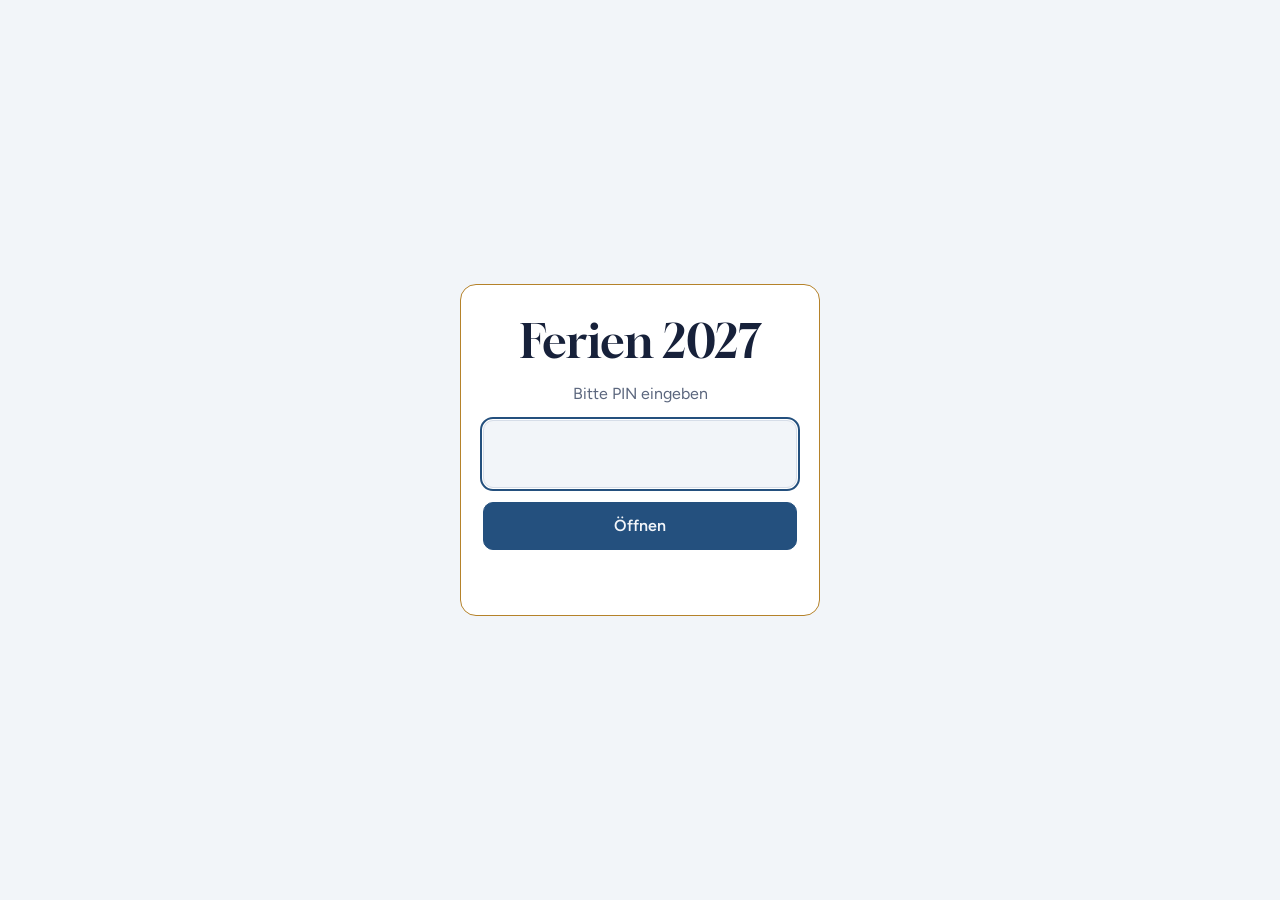
==== ferien2027/index.html @ 6bc8d771 "Ferien 2027: neues kompaktes Layout (Tabs, Regionenfilter, aufklappbare Ziele, Hotelkarten) Co-Autho" ====
<!DOCTYPE html>
<html lang="de">
<head>
<meta charset="utf-8">
<meta name="viewport" content="width=device-width, initial-scale=1, viewport-fit=cover">
<meta name="robots" content="noindex, nofollow">
<title>Ferien 2027</title>
<link rel="preconnect" href="https://fonts.googleapis.com">
<link rel="preconnect" href="https://fonts.gstatic.com" crossorigin>
<link href="https://fonts.googleapis.com/css2?family=Figtree:wght@400;500;600;700&family=Gloock&display=swap" rel="stylesheet">
<style>
:root{--bg:#F2F5F9;--card:#FFF;--ink:#17213A;--muted:#5B667D;--line:#D6DDE8;--lake:#24507E;--gold:#B5822A;--gold-soft:#F6EBD6;--ok:#2E7D4F;--ok-soft:#E3F2E8;--warn:#A4521B;--warn-soft:#FBE9DC}
@media (prefers-color-scheme:dark){:root{--bg:#0F1524;--card:#18213A;--ink:#E8ECF4;--muted:#9AA5BC;--line:#2B3654;--lake:#7FA8D6;--gold:#D9A954;--gold-soft:#3A2F1A;--ok:#7CCB9A;--ok-soft:#18332A;--warn:#E8A070;--warn-soft:#3A2618}}
*{box-sizing:border-box}
html,body{margin:0;background:var(--bg);color:var(--ink);font-family:Figtree,system-ui,sans-serif;font-size:16px;line-height:1.5;-webkit-text-size-adjust:100%}
h1,h2,h3{font-family:Gloock,Georgia,serif;font-weight:400;line-height:1.15;margin:0}
.wrap{max-width:860px;margin:0 auto;padding:28px 16px 64px}
/* lock */
#lock{min-height:100vh;min-height:100dvh;display:flex;align-items:center;justify-content:center;padding:20px}
.lock-card{width:100%;max-width:360px;display:flex;flex-direction:column;align-items:center;gap:14px;text-align:center;padding:30px 22px;border-radius:16px;background:var(--card);border:1px solid var(--gold)}
.lock-card h1{font-size:clamp(36px,10vw,46px)}
.lock-card p{margin:0;color:var(--muted)}
#pin{width:100%;font:inherit;font-size:28px;letter-spacing:.5em;text-align:center;padding:12px 0 12px .5em;border:1px solid var(--line);border-radius:10px;background:var(--bg);color:var(--ink)}
#pin:focus{outline:2px solid var(--lake);outline-offset:1px}
button{font:inherit;font-size:16px;font-weight:600;border-radius:10px;padding:11px 16px;cursor:pointer;border:1px solid var(--lake);background:var(--lake);color:var(--bg);width:100%}
button:disabled{opacity:.6;cursor:wait}
#err{color:var(--warn);min-height:1.5em;font-size:14px}
.shake{animation:sh .35s}
@keyframes sh{20%,60%{transform:translateX(-6px)}40%,80%{transform:translateX(6px)}}
/* content */
.wrap{max-width:720px;padding:14px 14px 56px}
.top{display:flex;justify-content:space-between;align-items:flex-end;gap:10px;padding:4px 2px 12px}
.ey{margin:0;color:var(--gold);font-weight:600;letter-spacing:.12em;text-transform:uppercase;font-size:11px}
.top h1{font-size:30px}
.sub{margin:0;color:var(--muted);font-size:12px;text-align:right;max-width:150px;line-height:1.35}
.tabs{position:sticky;top:0;z-index:10;display:grid;grid-template-columns:repeat(4,1fr);gap:2px;padding:4px;margin:0 -4px 12px;background:var(--card);border:1px solid var(--line);border-radius:14px;box-shadow:0 4px 14px rgba(23,33,58,.07)}
.tabs button{width:auto;background:transparent;color:var(--muted);border:0;border-radius:10px;padding:7px 2px;font-size:18px;line-height:1.1;display:flex;flex-direction:column;align-items:center;gap:2px}
.tabs button span{font-size:12px;font-weight:600}
.tabs button[aria-selected=true]{background:var(--lake);color:var(--bg)}
.panel[hidden]{display:none}
.seg{display:flex;gap:6px;overflow-x:auto;padding:2px 0 8px;scrollbar-width:none}
.seg::-webkit-scrollbar{display:none}
.seg button{width:auto;flex:0 0 auto;background:var(--card);color:var(--ink);border:1px solid var(--line);border-radius:999px;padding:6px 13px;font-size:14px;font-weight:600}
.seg button[aria-pressed=true]{background:var(--ink);color:var(--bg);border-color:var(--ink)}
.legend{font-size:12px;color:var(--muted);margin:0 0 10px;display:flex;align-items:center;flex-wrap:wrap;gap:4px}
.lg{display:inline-block;width:9px;height:9px;border-radius:50%;margin-left:6px}.lg:first-child{margin-left:0}
.lg.ok{background:var(--ok)}.lg.warn{background:var(--warn)}
.grp{margin-bottom:14px}
.grp[hidden]{display:none}
.grp h2{font-family:Figtree,sans-serif;font-weight:700;font-size:13px;text-transform:uppercase;letter-spacing:.08em;color:var(--muted);margin:14px 2px 6px}
.grp h2 small{font-weight:600;text-transform:none;letter-spacing:0;color:var(--gold);margin-left:4px;font-size:13px}
.d{background:var(--card);border:1px solid var(--line);border-radius:14px;margin:6px 0;scroll-margin-top:86px;overflow:hidden}
.d[open]{border-color:var(--lake);box-shadow:0 6px 20px rgba(23,33,58,.08)}
.d summary{list-style:none;cursor:pointer;display:grid;grid-template-columns:30px 1fr auto;gap:10px;align-items:center;padding:11px 12px}
.d summary::-webkit-details-marker{display:none}
.df{font-size:24px;line-height:1}
.dm{min-width:0}
.dm b{display:block;font-size:16px;font-weight:700}
.dm small{display:block;color:var(--muted);font-size:12.5px;line-height:1.35}.dm small.dt{color:var(--ink);white-space:nowrap;font-variant-numeric:tabular-nums}
.rc{font-size:11px;font-weight:700;color:var(--gold);background:var(--gold-soft);border-radius:999px;padding:1px 7px;margin-left:6px;vertical-align:2px}
.dp{text-align:right;line-height:1.1;display:flex;flex-direction:column;align-items:flex-end}
.dp b{font-size:18px;font-variant-numeric:tabular-nums}
.dp small{font-size:11px;color:var(--muted)}
.dp.ok b{color:var(--ok)}.dp.warn b{color:var(--warn)}.dp.city b{color:var(--ink)}
.d summary::after{content:"";width:8px;height:8px;border-right:2px solid var(--muted);border-bottom:2px solid var(--muted);transform:rotate(45deg);grid-column:3;justify-self:end;display:none}
.db{padding:0 12px 12px;border-top:1px solid var(--line)}
.fl{display:flex;gap:8px;font-size:13.5px;margin-top:10px;background:var(--bg);border-radius:10px;padding:8px 10px;line-height:1.4}
.fl span{display:block;color:var(--muted);font-size:12.5px;margin-top:2px}
.fl a{color:var(--lake);font-weight:600}
.fx{list-style:none;padding:0;margin:8px 0 0;display:flex;flex-direction:column;gap:3px;font-size:13px;color:var(--muted)}
.fx b{color:var(--ink);font-weight:600;margin-right:4px}
.hs{list-style:none;padding:0;margin:10px 0 0;display:flex;flex-direction:column;gap:8px}
.h{border:1px solid var(--line);border-radius:12px;padding:10px 11px}
.h1{display:flex;justify-content:space-between;gap:10px;align-items:flex-start}
.hnm{font-weight:700;font-size:15px;line-height:1.3}
.hp{text-align:right;white-space:nowrap;line-height:1.1}
.hp b{font-size:16px;font-variant-numeric:tabular-nums;color:var(--ok)}
.h.over .hp b{color:var(--warn)}
.panel[data-panel=stadt] .hp b{color:var(--ink)}
.hp small{display:block;font-size:10.5px;color:var(--muted)}
.h2{display:flex;flex-wrap:wrap;align-items:center;gap:5px;margin-top:6px}
.rt{background:var(--lake);color:var(--bg);font-weight:700;font-size:12px;border-radius:6px 6px 6px 0;padding:1px 6px}
.st{font-size:12px;color:var(--gold);font-weight:700}
.b{font-size:11.5px;font-weight:700;border-radius:999px;padding:1px 8px}
.b.ai{background:var(--ok-soft);color:var(--ok)}.b.bf{background:var(--gold-soft);color:var(--gold)}
.hh{font-size:11.5px;color:var(--muted);margin-left:auto}
.hn2{margin:6px 0 0;font-size:13px;color:var(--muted);line-height:1.4}
.hf{margin:6px 0 0;font-size:12.5px;line-height:1.4;background:var(--bg);border-radius:8px;padding:6px 8px;color:var(--muted)}
.hl{display:flex;gap:6px;margin-top:8px}
.hl a{flex:1;text-align:center;font-size:13px;font-weight:600;color:var(--lake);text-decoration:none;border:1px solid var(--line);border-radius:9px;padding:5px 0}
.hl a:active{background:var(--bg)}
.tn{margin:10px 2px 0;font-size:13px;color:var(--muted)}
.hint{font-size:13px;color:var(--muted);margin:0 2px 10px}
.pgrp{background:var(--card);border:1px solid var(--line);border-radius:14px;padding:10px 12px;margin-bottom:12px}
.pgrp h3{font-family:Figtree,sans-serif;font-weight:700;font-size:15px;display:flex;justify-content:space-between;align-items:center;margin:2px 0 6px}
.pgrp h3 span{font-size:11px;color:var(--gold);background:var(--gold-soft);border-radius:999px;padding:2px 8px}
.po{display:flex;justify-content:space-between;align-items:center;gap:10px;padding:8px 0;border-top:1px solid var(--line)}
.po-l b{display:block;font-size:15px}
.po-l span{display:block;font-size:14px;font-variant-numeric:tabular-nums}
.po-l small{display:block;font-size:12px;color:var(--muted)}
.po-r{text-align:right;line-height:1.15;white-space:nowrap}
.po-r b{font-size:20px}.po-r span{font-size:11px;color:var(--muted);margin-left:3px}
.po-r em{display:block;font-style:normal;font-size:12px;color:var(--muted)}
.ic{background:var(--card);border:1px solid var(--line);border-radius:14px;padding:0 14px;margin-bottom:10px}
.ic summary{cursor:pointer;font-weight:700;padding:12px 0;list-style:none}
.ic summary::-webkit-details-marker{display:none}
.ic ul{margin:0 0 12px;padding-left:18px;font-size:14px}.ic li{margin:5px 0}
.foot{text-align:center;color:var(--muted);font-size:12px;margin-top:24px}
.foot a{color:var(--lake)}
</style>
</head>
<body>
<div id="lock">
  <form class="lock-card" id="f" autocomplete="off">
    <h1>Ferien 2027</h1>
    <p>Bitte PIN eingeben</p>
    <input id="pin" type="password" inputmode="numeric" pattern="[0-9]*" maxlength="4" aria-label="PIN" autofocus>
    <button id="go" type="submit">Öffnen</button>
    <div id="err" role="alert"></div>
  </form>
</div>
<main class="wrap" id="app" hidden></main>
<script>
const P={"s":"JmvP+otvS0UjNBrdua6Glw==","i":"MLNe3Ezcps+G187Q","c":"eE4pNiYz62zEUvgMHw9rRnBhXYMY7+RLNiha+uj78mdXVPZ3FS1kHDFMARy/U7WXg/ULMt0JdgrTJjtiBkY/TEUDAuD+r6RTHXgtsE4L+2mtiSAMfIPAhuOQN9JOWktA4HqSrgjB92JlNorxESizaFTVhQ/JHp4nkpDlio50EDj35AIC1wwS6trMJ8s5WtuHyvTbx4hCw8N09zXoEcNz58dbre/bC51azJbKrn+2bXZlUDQNqbl6bzgXple6aUHUhjbSPzmOc38I/r9uLF2SprbJRa0tzJCY/Pg2zLmNg1UXnH2Hqoi6oPpshDc5dmIIPWU9NnGmNWIH62NCDfpPlmSadW7scdQQLih8x+3XnwxtbSZe+SlyEt+/rj/XPw1FJpSMln4O8AwwcXvM+EAjf07IhloZCsjSOU+GbBut1RJ2DAEq1e48IxVeZBgLSx3WLwB3g5VoGXyzHjuWVvzga5Wp8i7Phl7CTB0TDLitJmka310pLx+bFDh1WUKPHpB83Mw4yDuJOU1RxfW+m8mn1EgkMYO4J8/TQ1ICb4o4rradoFaz3EgOayD7zO9uOxzB5cL589jntdMApeaniXQqzq8Ln15axvKK26552wT5rfjlCzJIw1nRlRR+8HduC9hxbQWUvGkddgK0bDNnoI6bWC+ri78pNmlVf7HLfoNl5c01XbAGJxsinKr7CuwsR78mna/C+RWn9Wq+0vIRIWWBOjLxp3cxJB8fywRPhAICxB6NcQyW8FEnLn0OT7iM5O5Ddi4f15twcRjmuKFx2cfypIJzDDooRtC94g6HeaozkiU69aS/NP8aJQLEefpgW6hEIAyegakqIKVNSki9HrpKReo1oo0dus8C2Q8B5qPr5AimvEqBBMZCeVz4+iqx4flM8JlQfk+/glwivGMu6z6PfnL5dlCY6UO4OpGrOzsCFmA7q5ytVbrIXPs4vssBw1wVvwnsH445tdmzN8zUKB+wR6qxBibwTe09N1rJNJmdpEsb+cqoHCa4HjDe/PkhL0l+IOPX3o6e56IJxXF17ZZZU9lanOwgNvAsyhsfrC6tB+xDvZcOKx2/NGfe1zbu6fZ7QYqEHYZl5M/LQ/NJxIx+/mV/k5nDgOqGAnejr1ldUipyZPBW7nkhf5RYOOCvgh26h2t/+6TDpVhP/DApb/56GWvqFCPwlSsMhn0LzQoEBrRUspK+MbYGB9x2IDMB3nTnxio5ndGkunI0Vn3Be7QNcom9etJcecgiDWXLU2t5ezSG9HodOLmq6IDJIii5obDUjcEc+cYsqS063zWmb4eTYjEcINrb8mAISESZ0YXXrvrU/[base64]/unYJ63Bf8NQcusAnbXeu8KHxYpy1LMfR75BAE1zHvoLwrnO5WowRhXe1yAe09MWNYW1D1FWC5giPgB48WiOYlVkMU94ysZMAYTLcWxTkSyyrtIvOpEkMY9kofLLPYN9Zb+pe3ZhRHv0S2/11V1G6PI8R/8U0JAftsXjCWAyp1atDITfhNQf/BU4YOXarOT8lygfw2IMhPbP8imhylW88MGnKtnyN2VWhEyGdynk/1rYXY333QxbwzFHklsiu6tUGZ4iad1Gvb0pxOUgeKRXiEU1zSz3y6K+cHwKYN6iPgXSLGKrwKi+gNliyfHpwXcH1OUejTs6OMRUmgyV+MjDdz99I7JayvXIQZzw0yMKXxkJ2CzP1MTABjFtc/AEgOv/gyLwn+Nva6Ji/[base64]/TKTZ2SGfGp8axuqbiXvwHoNnutwnRX4PapLq5oV9K6NHW7XwFYkTgf1afTin6qiaCF9IxPJWNtc9xX6q9F13vIA/+7MeA+tTCdxuICyAi8666M8VEA+4XoXRUuMtclN/IlK79B8IhjtQUnnyj3+gX42lqPC0SYJftRQZ3D0cTAfi7GbSocb2Fgeg9H848ifyzxfhtiSb6I8R8yah47BrvWB6Ha4fjqDiwH9ko4pdnIk11y02HaSRP/feH4BGi1YWi9Rwn2JueANLJOn5/7UzLAm9FTblVbpvmQTjNql8eJRy/leYOJda0keYfE1XdubgdDPxop9vTahBOkSa2VYBbBlN45RfE0ij5f4SA1divwg6cuL1hgTRLzRsW1udwnMgft9aTpLlBNEgMpK96JtW1xoXIfcUqM7H3QKXAQlhGm5m5P0odak919XBdgjEU7W24CMYnaokSHQzn7GTW/1qXe/08MJVdU48dNnkXttuFrDvzO8Cs+1caHgYTpqE8FMIvXX/XdBsq6Ag5kZaFX7sFws8AfyZQrfBa54oVl/qs5Nadb6uG7xOPRz0S6FeDlgy6ujtrPNTmfgU9pM/FDOQiUj4X6EcTWdF8xXpnVACNN6hUTS155qgokjrKIB9S2rRqi0s0D+pLN8XLKiXXsWpYMFfluLmx9E+Sx5GzrMeQGlI0lN7Hhba6kt/1zg8niVbmYqg8TJm9DNwUrdoZAV/[base64]/JtW80vosdDeVVSX3ZiewJtae5Mct/3ypbgiPjj3NSvTXDqq6BJCtVpE2dDXVTUdnuoIyrWs6ZybS8Rbg7qd9+2ybIT9HwEXKDTTgBDWnAHplfilHJKS2avuQ/1kw4CZHR/SfCJ7v0LVlp1YRHyDjCWistHf1bn9ShvAvNLL82prk0jvg2Aovlb1Bp42x01T5b6vzFu2oSqYvRC4c/VHgA4+UAsVvLgbbFbj+ZrcTQX49bpqLVuYeq3IiT3J+QXJL9GqIsgrj/[base64]/[base64]/9+Lzb8jW+WHTiH6QOf7OEPLcX/Fshxvn8Qa/iYF/34ddF+9FjTOgTF8kDhoR7pSPBplNCPHKk0+yCJtzpkmxfrS7ETKfpMzpiz8Oi4ZHngtK+rG2YDrwXnQAi7ZigDbrNP8ev6XLluRNqwisBUuq1uxXssCy6I9fSWV2cI6KE2g9P5iv/fLnF0S+RRp63bdTt/nwFIx5y6r5WMPqGSeLswClLmo3AnNb2iA/7Hna8Z6whJ/qq12+kaoNEEGo/0DCYAHUXJ36SwqtHZ6g7R0Fnnq0J39UOX19oslwPwRovbCvItgOuWm2veFh398occaEGa8LYpDBlgO//D2kUeWyInslepRX4xYPRR46B1lG2F4Mko1xNhs1EcWTd+5m20pO3Z90VyBLniY7CQK+7S121WPHtAqtxlj7ayLwesEz863S1Lxn/1ty6sb8iEqDAo9U/lggJC1x+UcGHqgWrohbnGhoHKluEunla0/6HgBhxaUCn55A7p3U4sIJi7gJRzOOZXgDyj7L4CD9juZTB8fAmBTViPww5C2QsJzapOoILAREXlBtdyKUsQCSYwOB+2aAFV4+qkb3rVzEj5vI+6i21vKWqKzyFC/9rMnpaFxnot33YoFCStHeXUOeiAKHG4STG0Mv3lq8NNe6x9py4aAWdQQKZhY2ywGFufR3L1Q8W1AuaV9tUvycEbjTPCYPymIAFxryKiWj6ZbTlTtNZT1VYRakBZLBItlXCXIg20cbZtPzlRdXK/WOKB3pekjarUm/cjtNjwPoFqLCf0N3Fss+zjQrSjFZ3vGkeXek1RANU58Mr8a/mPaoC/D1/UYQ/WR2ljOcrw2KneNRW1TseTp0nU8eDXRJJf9Qt61f22mvLUKDRa3EleAImxzGlxeKivmAU/ZNa0xWkSO9OoUqxJmfBjQ1cLU4PgOwRQA49KkfQ/+U2Uf5gNveLts1kWDG+oHPPpFg0jYuSq5GTRYd9DPzv2lb+LxRpX0VnldzyCqdty1XC+kPzx/[base64]/7/8Sy4fieDBpsSfncpySMX6nlfQ2CdRWxyJtq4Kne97ius7f9fkQCHF2SUrTsRRPpdSR5jT4UtiQmloXzrHL5JmRWtQAs9JHaStbmj8mrDVJHfZgMIkIuPTkNiIyvesA1b47BL296BpRd7PSg5lvkLiVLP+V8prTk2VKqhqgkARDNXiHvs/j8JFq9bwpb7LDmxojWwvm07csnYHLyT08tNeACYEmcOc8yxLWkiuTsaKqsE3zgpvdlLdhm7+0Y7CQIB/DsIyIMOJ+OLNPTInKvK7XVRr0jEuT1OKaDdAbUAEzaeamxiRRAg4s0C+BlYGN/pCopSF6Rc4MC6Fly04N00jPEix7ENd4wNU9QinCjbdfuFyGeMSiLSR42pAo1AKBa/[base64]/rqSXpPe3KxnYS3+WRLKmJ+kuv2YdFx3Sq1r08s28AeZ69WXnLj6XrWuO64UyHsVVRV+2/n3sO1l/JwwOT/QZFxCofBvMosYOnC1R1a4Dtm43+keMVMrgxnxcy+WNcfpgVY7+fMTxDl+LrstsPRtp+cutYigulifJhE2APjNzeDTdYDv/LVsgRED0GQEz01Xcu2bUvzCBvt+qUy22Y/FJ2ZgwS1tVYgKvupy4/OoaMfx22wp/62TRrUSbiU42Znc3i3YhS0sG/Fu64q0ExWZyIUDrBZ5CtXrSSqtO6k6GEoNS4QhxsmMmYZ1qClfhKytnJ/05K+5xaPgFLrRRPfDpYCnRpJG7Y4nAU3p24RLgh/R2/OGgclQZyh/uo7QKlSnt7SjP3JXLa/DauxpfgoI1cxW1wFWPfMyE2KcNpj4LCegwiwjVz9i4nmbnjWr3Rcb75weUmZfDIGnjerJV/DP0lF+np+8ClJ9PRrFBeJyDX3VRiEhPojwMUy2eTYXtbvydtU7pQv6KfPj1Jljy5D1tBDcSQUaYpmHSc9/fdTrWxK4gdMvGPlm4Y1xZwhyfyL+7C71V5A9KRI0yBvtkgsONbFp5Bukl9SB9RXvMJCDdeCGernGS41Am6AvpHmFYmE18Q9I0YuCeJ55BxDZIHvajzMYAm+D3Iq2GuFYcaQThZ3mZrOA0z/[base64]/GhY8KfBBYTFmT8xmyRBJFdWAP66l74QziebSb5M/X6nk6DAW1Fv2JIXMjC24V5l7JU1bpbinwC8Zw/wfey64z5tQASkAWNhY+0wZ8vmFQtNNHvbP7RnF1B7bD9eN1etjnqlTtI92s5nC2P7spJHkxcUBHv6I3Kvabxj4ppXK0YMCrfNCrat/2J1ZEFcln90rmpxlgyXc5EgkI5encb3Zq2W/wxLJsp/aJOx4gjjTAzxhPzMm3fbWOY7balwiV9BqV527kV5xgmbEQBx7WRejHPbHf6orWSrsovWCRnL9k87uH38XJ/hIcQAq61qBulZz0jY2lhWDLoKZ/AVu9YrGM49IVDl98c//nk+Op1/zZOmzU3DcgMkABmHICTVKZLH59GpOBJPTWObkR+xTu2eEB4+i/weKLr9jVHopolV9n07wuOvT7kBCRdv3LEkIhyIqNdARwWrUBEtcrlUXZz+qOEULPYfdb/xUQIOr9AleJR/Ro6i7I0wxIkFKv+dXWE4alOhWnMU9lEILKs9B7tP8TMzWGIFOgZm/ouK5RnuDXub7zaQCYVR6CL7qCQI/mKDoTsy4UuzMnFmo71J5L1zzHaocynENSvTscmlMcmtjHdm0tExChLqSWHMh4iT9vbbBgyuVHxvCS6UYUapm/pFMbJ93E4oZIe+jdnCHIvpyk2o5DijoCdZHyxyBp4kb28QmP5agRZZb4fd4cozBXAhw/JSUReivqOg0bUKCNP0tx5//OU6gek/Ok1Q2KcaBC7Y0XLJaB0vLonKe/0QBm8C+j6HvUCJqwsbHlNQHEeRYsL8T0+9tSkMPBqg2Ry7FDhWbjQJqEHiGblIcdeB9wbYqAP+zc2FQEsfDvMKajF7OBkRblkspqQN+GOHsSVVw6BZ5jWwqJLW6dQHF36PVGJbT6/p1VvAtVDITh0UwEKbxZtPhzbwBzHJ44QLlqDClWbCwUHYtsx+wttJfDPsc+RL6O+wSCo/CDAdqNofyqy1SQHDeD0/USvTuGOX5ZvhmEjAanRcyB76plhlNKAYHJghYhVumiIIrcBWIBDjp/PVDY8TDWFokDYevVymvB8cEgLPuMwMBLkYBSBi3AetbDSLRXBfU+h9rRgSLtzyXBYLUy4e/MGFjadfxShm28leXIVJqmDl4JLGj2unOOYCqmpqQHS9c8A6kPKAf3sopogpa+ag+xyd5fq+bOYb/2PBdFvDCfVEWXu0Fo1IIXO4NJxkMStsXapzosj3dqSzj787mUNvJgG3LRQD7e40zE1vtkXJtBG5JJrDGlD1VdPNSszdrXn9GnPnThhpD1sY/vW4z+DtKsdV9hNPlha3U1WbO+3W15HUAgf/h5+5zAgi5iYMdE6Rplj8QzOeWjsVVTHyrUJyCbe4Ahjdttng/[base64]/nwhboRCCYoC5D/m3YlUO9u5dt9VFnCq7q53Z67G1B94Vn+HSP6WF79BvsHmprti6laPVBzZF5xKmLUwTVCqMlUzzUUFJZqYUEPblIW9+rRBzNmX5+OJ9ARvrqpkM+E4kc/YQ73GAGf38qcBzZ6YqgMFvTKNTvjXfk4ipWEDVUpNkGxVglCUUKXucEtoWBgSDAlEm/jGwnBSiceZxBWIQEM8iNXQG5i7HiJEUZNJWmiMqSfE527Oe2zNPEf4lYWFc2t0a8iAlDX+x3QPtVpXlQjOXbrXslHzSYy4oi/iDoQYp6PNln98tY7zj4DZeD+Jx85h8JesBiFgm0VEppi55zFP2zQSS55ksJOqJ2LOdcCa1+4vRZ33QpM/[base64]/wI31RaIvGxuLApI0juG2YobSXwJvzVuOimIknGdxK/GyrXQrpk1QcuzyyOc8bla1cdSsWpdfo+dYjwmVIIyGJV/9Nbp3UnFGtIgGGWIkJtaM3siq6jzS99Vxgcskn6WY+OBSm/7RaKRpUM2Afgku9B5fSPz0+lAVCmDid9VvNhknSXaoBfmg1K+xNdBxW1PyJgjCdCqEB3ux6s3g6ZtcWdf5XQRlvQs0xZPiTEbaM1Z2Op4lBQS+1ch70SKgRkKm+g3hb8748Lmbwh8U6qYOoC6XRBb60VL60tR8ZKgcoE/[base64]//tV/xGXgMpIhZ1ww/QXfpb8pZOG/FCzHZokqknWfwyBFZln63HfhJtANhhzGZBdaQjVpcPpwlb2rYLbT9GNgLYwtmTgrNoDGjJgguKV9QWw2rk049CYUGAaZ5Dlkq1ki/Qr2ScnAJXb1Fwnl8ZXhiK8mGc8nEpZeMAoBL7U4V3moAO7X4gtJ3rhDtprqWP+IsH7CrXk4eSJdKIMaDI0F71bRAgIQ4haOb7IvWOaKqGX0aUPKUH/XID4GK2DpjdMLbbQhpQXI3WD+Kug1W+lOcF9WApItjuZsJ3P0QJPd6vGUyGQtXz56ejLIcfYHcq2CbkFQDKr9PT7MDohSOhfIJ7kODiJp1LlVKFIK6uN6BD1ccXnFKUlyUDiKfnkqRecKCKJPjZnCh7rH0vC0sNROJoHTYgNETz5gfv60CmHRg/WrsIzplZ9+aabbFBx6hXbRmwOfjkVK7uvwYK+7g0dqOvHx22cRfDWMckCS6BonU4cF0NGrfJXoo/PrXdGYOui+K7CUvWCwuomlrwTRraWorY8Qz8bxAOeUIevWdehd6SdbfbWxLzBCLtOfdI43RZul0Cd7Ed7LU4ttLSY97josyGztcw2dACfln3/2pA8W7z89D7rcmy/s/DBDo+dN1qCYGYgJUmBE+qohmlSdxoPGTrdrKABdoGWbH6eF/+xTsfxfVCDf+GUSNQTYKlz5BdxqoixlBeS83HiwIeb3e6dc8yZ0gvEDOynXqWzqaILWfFx1nFKPrflMxwBCNOCXNyFuzH8mxELuurML/sc/Tn1tK2kv3Bu7M2OnYHO2DX2aQ0qR+VwWV7vrIqel76MtSyx+E+L2iMqVU5Zvc+fQefnRr7k73j4v7Yyl1VWZdEo8daatxi0n1F7YF09QUs/NBXFEBVWbSrmkTPbCq19inFgXyKc58RrAseLVtllrkNEC7n5EW+U/VCxPlNVJEsfzXLFk/1f78TvlprDWp67XyAXcLOOWmfX5GNWFrNwae3loxDzze5aIR1lqjQqFNpfc8/o4ICNVxejZvhak+ZOo+CYBwfKqVmBUcqtI/IPTOWrqFuKIOeKx18LjRISunWSdTXfvahZ6rN4UOeRxE4gD6HcUQwzHbjut39bt74TOxpaDMUYJqIa2hp9EFGH/QBsmatbA+6su2YqO8WHxixllOi3LBQPKakCMBwvkG5QfOpXUC4dRsNdIQFl79uI5gc4R4nA5j/[base64]/wMhXfdTuVdSHs1qvhgOdHBZ5vGFA3TUFJ2Q8GhTds0MhFPhfpwdZNElNWRFopYaCDZ2IkIhOftrU9sIyxktgrnh9qF2Mm61YLYFJHzJagYE7hqjAYtyQFeXNshTMDU1PDZQptdIj22aSPKsDoW7ALG8s6sg1/l9s747K4wqZny63yMfMnf8JC5BVNbu0MjuSb5JfRq0T8Ow/huDG7NL3Em99PTmyxKWurmSlaKEy6RC5UKIUsDr2l2tcR9Kzy/BaLt1CvzUR5Mv2Tb356gnYpYlY4tdcVlbb0iFPnScl3+u0FlLwgoT6lRXDuMjFdJrD9lJZ04ByB1ZCynLPJGPz065T0cX1cKraQj48TymjVkX7D3tVkkPe52vpRV9UPP/QOVvKEJrNsf8upOLtv3phUbAc2xy28pZygnAH+ORa8V2j4/5p1LBSHvGRAr2Fv8Jst1UiJ9K15aWV4A5ynrEZmIURMwgwXSE0a5W871VspOR1dRfyGEQZehHCT0d73dwr2cCZOTVRPmJs4YjLnM4Ojb/XLn0nNddO8+hhcwyU9msdBblriSmXUCCgr93+pim6DsgBHdBsYAzBIYsyNpq7+t5J+cDqSPuq97kXB+eJwVkQIr1LViYRMaJrrnDNZ7ArJvHUwioa/Uw3FjNfvy0EkELVjZ0KLw70q2CeC4asxyZxBFg/tqv2y8nkldrI7+sOwJjAH2fwzoTmXGJVQeW4szS9KPAY8ZyxZ35sEWvx/LVxl1+3jAbb26xF5zKuy66l+s0is7P3OsezMy6B3KqAWIg+3MgccFd3hQv5y2SrSFM/6AcT2JC47hVvoOCU0tFV/MG08GQ8/vRyvwRo4C+YjrhfqA6sgtuOAxtzAkei6OS/gkSiAtp7uP1wRpFEPOrwp4sGtDTnMxGdfch5AHhGnneBe9WaPCPDXDuhPQvGpqHu+eWKofXGI3/th210I+VueuNmzVafFhazsRmizfENvQvwEjWbDVRq1L4SoJDfoPryit1ioINt74meXbbTYftwlyp3L6jJmHRh70ZJV/[base64]/2TCmlBmJngHa3dH4XrggW7aYAWpxNCiixQgccZspsdanb0Y5A8iKlqwcY88t/bWlvwQZbxdEg6qEAp3tQXK8I1u9AaNDCtax7EV6BaqVElIM65G1EGh63fU12gzPKUcio2qlSjgRCfLgQNMapEj8Wp0QSAzW/Rv8VOUXXLyPBvuFm9eZqUQEyGSPKxNcDPbu9gz0Ik94WTaHaTrRVWf1rcOUwD3d1oD5zvOgSL5WEoHa/369sanrFa+ZMRuU5cZvz7amY8l/[base64]/2dv/HOrwyxFtRA9u2CbJUb+eLcUJ2QtAEUrvm8QXGZLR4WloBt18UHzAtS3NJECGneWtxGttivW1dliXrAeeaw1qlESiMeUER7KSdncdggvIkj7YxzZJ2zK/DUlbuYS4lz1A1+7fmqU+i2oURlZJfePpEcKu73GBDsHGQsiMCRw9qtKg4Qq2ztoBWTECy+7HuiYnrDRtQeT4qfG0goQFlBdHExj1kV19I/aSqniLpo0V/K5xexqwH73vgsDz48mHfjnZAvlHc2WHKmOeaqBPU8RJIAVa01XR6GTqgEX12OZWoj1nF6NkIi3vfXncV8IlWd6irN+KfqxEpJWRhEWMQemN0rRZ+/eDzQF/kAZ3RLg/JV/7sk8YGigQao73ZRSrQew0oVxx4iP/ReB/dm5ne/8zoZ9yztNuRGRMiDzF8ZLxIfxb8NPMb7Wq/wQK8A2gXFw1jnxa2o+2AoTjm9uvzSN2RgRerqWzL3nzCetSVq1yg+Y3tqx0hg3KH1un7qwdksJU4flhHFFshk/2Te8hc7ASwqhLXsCQ1JwXibgM42DxwAk/bqZ21ZfUI8tV9HzeK7x11Wja6zaWY+C9f4bjAsJwdtA9n7lrfXW/doNizrGK9CNZsOme4XV6DXQ6XOjoZ4YIJJ/o309OgjswMRvdolcQGgJ7osQbyZh3L8ALC8q69jSIBJWIzNEuYB7TCdkW9+eG5LX4bBLFhMuFnOadXzMspQuSyLzDOhNlckcNHA9VtjtWVZHC+2Y2yBqBJPDn4c/SI02dRNEKBTeQuXo+72iWgBnnpkdUjWE3YlHl7ldciZrxVgZo2HHxaPjv1j7kpwV9/LrVt4Oq4nL65Kq7gZ1FkPt3B5jqteJX8G/1Z/6IrhWu7ulvsOen44T8+NKI0LRncjNwNopQTgE+q45mBbINfnW5cgldSyZQKl90MQv1my2Ang70SnIPLiiIho7m7l08Q1P3VG/ss3voGM0Pt7Z1wBQyi/ZSYD5BKRwG3eg2N4nSiHuTd3UOAR6isA2cjyiw1IQHSK+D2S4WJL+RLyKGFNgi82OofI0Rl/FaT1XN4mK1AUvUiHEdrdNSKZ+MXplmOXCMnd8HBPgDp0N7JA2ksYDYDua4uUAErwEvqhkZWU03/7JIpEu/lOZy+4pIK4yrMLfvCo3APc2aeTrj5z9vC0jJ45SlCPVTBFqFNNACGG6ovxdwtkSR8TwrobsZjJIQaMC6v8e2gS+hGoeZ1j/TzOzPLZoIjm8WZtr2ZU58O4QpS7MKXPYF2tKCDoFM1yVx4rW873g9/yXAB9UOSutAxm48WKbfIQhEZH90SYunnhnMatY5fd5F4fGUlWFJggcVGAWIRo3u9HucXqMvHHJbLBFfTno+OCUmslac7FlkjmJWRlaxg/V2dZ60/ju0JD01Ada2AXzUdSqsISE9AxR5DVePQEB36RcIiVSVTEGcvnaieAOeOxloxyjo77fLpPMl3mlxgpXVsLs7Qzpw4zAAsXVWqW2B8/mm1r6d7Ks/Nr+MhRLcqIh4hPgrkD9ofb1p93VdiEwdCFfRZCHcNZnrUoJs+RB2ehkE5PruUuL4DDWeicPnVjsviwWUv4wD9DbUuw2X4GbswrzFzsSdZpLkPHh/RCidvBxdTbgwVEOT+Vi8Fx23aS8gUTT/Aby6EmARzJpD3WhUqhoNemNCK4CopKlFORk740R3HKWQGY18zf4uG1qqhpMaILgIq3ETYse8ii5vf9+ZVLwCd76/39XIOcAN2ajToTQUhZGaTp8UPMuaJrPjNGEYROJQjEbLOdWMRwY54CgYSYWQnAPKzDIKAS/iUTbtYVekasJhqQ+ndmpe9/[base64]/JSpeDUL6CkWeVgFL4WX+te39YhJewbGaYd+SAkwjLxwVIupsVWzwQHkRXEPMIpuAJr5ieCA9wbGUOEOk2enogMir1EbaOLHDLrTCQKhOgyypJ8pkl8keZnWKIm3n662t6A8e7hrkq8nZoh/D4Flj4idDicMNeP5+ZYnXvsm0FIWTctL6EjMqTKLXH8mUunoo2CGTso5Bg6xXNn9PKDEZQ57dn8dP6aRjOSJJ/8uVqbEzb3LmnsaDzfaZKAL/5OjEB4vAQV4e8pk1ESvKlxjbUcvy8Xercn0gBVm8pZtBr67ityEU+5d8wf/e+hkbu64TYjEYL0INKn4W4ICJxR7eYjdbpc1S4N6pZrrIFb4nMcRpnuaHP0WU3bjnDKL9KdzPLcAsQjFMIB7oyI1rSYda0Yinr4C9O9Ak0wjcwgPMkCrpYeiSx0nI11YHeAMhFnFj7xRVAOBBEiGE7Yb7uKIOq/IZiVhnytaJ2PWiD+r89S5BuKPVC0KCdQqIXzgcl1UaWsPSH5fOiRmlLOxjVR7STUM8D2/mfNF6JOxKbytg9G62DRjP7hfJWg/ruNr8IMV0a/GOnuVwdxlvnlJrt1/wjxJMaDRyyVvDIKEN1n72/9uOO9bNRNtU6RdXYsFBCXXX5AeGDyy9lGsrfIAh3sh7yLyyxeSo9JKDDeT32eSglR6qAUAGXbSBHbqQY/IQz9ml640yK6R4KQJ4ssvcCKI+huYlk1Jjb43xYgwpsflLcMIGZcZkF/K8oA1Chi+IQfXxAIH9fNzUf+pjpMboonpECXgEmOWyTpixzTQbhk1LVbTseUJg4d0jHvRtEmpR9k17UIVK7KoFA8L5TgxfvOPs7VALk66DwFzdQ/op4GYHAXCvPM2AFApizW/mcc2iVsYve8Kbe++43ItmTK7oE3vOWXke5CoIvM3IWZvMTTe9B0u12hfsJ/DB8LOq35wVOEe3LoWKjcJv0BEnCjhNpZ11yNRJcsS7tBYc/G5Y2kbO4TGsqvGp5adgxmiy/H5BtJ4unk1BFwWFpwRPcF8M331VVTeChI74CPFDAR9PBFNRYoQhLcaFgE7t/8newAhRdkaZIf0GYvKZ154kVAdXyaU1qObNfs+041shv87zCJhUBWSpyAhwMBqjSqX8Wb5Fui0lf2im/KNaBTqomA4xfwsjM/iMo94QxXKGVXXlyfL93aTqLFcXO3niGbLM2Pm2IH7zyX0qDZ0rWGi5Wnqd3q/gc7C4BULiPFIWY1Qk6aPPqZfBDNRkPzlbJopsS1qQadohejWaY7AHdfFYysMYINwoETKz01iUtW9NsDeJqqre7ay16tik4Vx7V7h/8NJQXevvmXjyPW+Zlru8FtBqVfw5kgJ33BtyCCxBuvgHo/56XX3pu2ClpGwkTFTXJFYYIf9TCggHNavXb+6Y9C9J6HstrDyyGHxfPhRn4qSkKkqJOzHDAOqBmi6EfzK8Q3GMbL81j3NUwTwiA4HBiszGCZJXFqwI5muKsc1RqMSXkmZE3aL0tF5HJBOT4YwjFFqZzeqOZHJK7lcHWN/[base64]/wRIqp9zo9hKOaqO7V+/m0Ge90dHQDMTuACUZZ/C600xyyOr7tVyU6jnSx8mvs5lPm9mbId9pBfZZHRm49RYWXJQwDl5oVX1i8JmJq/AH0mqKKV9UXvforKb57HNTbGinldC8RJ4927fO06Pe8qtlzw41vCu2oNuur78EhhzOf/TNaPzBNL4LLu8fhgQecq9VD+zaBA5lpiiXvIY3YxonDFtdisHo/HhCDmnwFjySCQmSTQbFbeKE9x0tIhQcyT2vYP9x+56k3X206DFrQc6d7mDu+jC0elTlhGImNvCv+jONubgdVc+9LyO1T0oP4eZWhefR8A81r3uk7IKsxkfD/45rk1LHW463VRWIpoytgAus4It+Dd46XtvUyqQ7CIwERSRuF2LfrdtRB//i6xHifWRueYqNAG/nv/cqlHCuQ/r00l8at5HfbyUCZfFIzFVMkn8ix17rAKCDIeqm6/tV00hTFyaMBP2rYOf4SOweKRFAN9b8Hx8JXFBpw2STJ5OoIs0aTdRkNumAiyMa4xYm51k5spNFz7xD4fnZP9GlGKLGMvLIR38LGIPLQmlvKnqk4+nlfkJIiHqGdtZtdqiw5p9LtgSH9J5fx/neHzQFYxMNDEqOrC58WQxUkgxEQzXw9ghfdvslmk12R5f1sTpa0nwxY/AFy2XuOcN/LoW8D+dfL+rDZzyy9LgjXx1LYjxChgw9X5adQEMGnDzykIMqluH3hXyFvQMgpS0MZd1tDBBMULzBtNHR7NW9X8pU1exjTol3yA1Zhr0YdXjn704iLwwuLs5SxT96FK3CuaHvm9w/zcdPmMReHO2J7Yjh/sdG7++g4jPCUPtgRgcn6Z5vFVeXaIAGJvDk4RUTaTWTUcwjL9XFgntmBmFmx2hrE51Z8zlHw4vZgCDlTDoCkUSEz4fxe61O1Wyn18F8QQzJrK0jLBjpSpIbrdSE9y4k6K/wgejw0DTwclnVyWSkWxcCjPKbAbCmM1k6jB35S9X2SN6eY3s0TNQIMrR4ZdwxP6XKXLz9+qX2q9d6YhbSKjsX28vZQOp/FK41vZH01nk99h7owF8i9xfhSBpyn/PxUZZ0rrMrO64jrwhdNZey4PhTdK/m8i+4xiudWCgDsq85nm8U5ZuC2hKbXlw3+dqjeo7FBlaCaKlGHMnnYRUL7BVRbkAfH+/KjC3aUFTOFFGlT2+QjAfoOJncWGa1VS43CK5VvsbHxiSM9BnVJi46ucvC/prM3g0PdqL+3w5yaFY531AtB3OybzNgekZyA5D7a9XK6tGD8hihF4YoB6+18U8/EX6znXFg4Omqv5cSy57A0aePuJ2/vQGCQuookuMVYM4PzCIQTWdJ1FLVaC/o8gHwIgGrA/RlddE+J4m242tStLHlCVdvmww8JZwtY8L9h8wtWVXOGN+TTxJ6wSZRrpq1ktk9BpHJujN/xybxJvBQ6sX1coE7nvgS/fjT6oP2VIQNxGdwWd0/uxTivMoYSkL4jUhbcQhMPt8lIFNPK1yHWX3vFDXu/hhoSkG+hC8MdWPjKytnkcLtUziQdWA/cIRg9JEjjmHQFEXyrDAclTO2BLNz8LjQDpR+3AKhSpmanrk3mCMxy840jeT1H6VtdsqjnWGFA0YiShol7lYVSbq7VwaiEvU1Ed1UqiX2iOAtmTQrxaFKKEm/[base64]/[base64]/r4YjcRy+tBFU5NzMFOg6NKOwct2TixBlHuJuL+a770WoUregyVKDnZpYr5BL7RutPRgCWj9bhrMRdIxtTAc4H9Ux9pclIaizyP4hL4ChPQOeeKrM1zebNVwX1iHKVNp9lhpxCXiQ5WChf0JVJ3rXrqz/g8AGuov2hB9hRQdMOnTiWRMhL1e7iqo9KZf1gWapNnCTzx3URZYGtCDd3RoceEfYm2PPiSd9FXqsQ002clsOxi+lJzR3f0k1Rq7+5coTTQ854ar4SnjzXFEA5r/TA9JkMZS8H/P8qj1B00YpuzA65lViIiRCVKZB/kxkSzzQ/7VRUINbqdsgustMTZ6AV+aBRdrE3STImjFlyn1EhiCJrnk3YwrHmrspUh7NxuU1zyM5uYSVulJAuTw9i+JyK2YGmgx+cDFAf1fa2HXaLf/cCpja53EQzu1sqE43BGe+xbLV6Cai3/TXR28Mbc9yOa1MjyqOZX5Y/uzwYVDfDMVz6kRpx5IVc1oleKDnPulF7a6JI+mnv4Q0Nj2x6cH2OA/bFnTd4tDBOUuKefBA1cB0R2WIrdy5VUjwcC0RZHLV7+QQHSvSU8NTitty/6MQLUtx4fEJ6FpIkhSy8YUUNXUlP7t6Wg9o7a2E8DgXJDRwGaCDl/qD7sB7lLXsxJUEaZ6QPfMTl1lisS2fijGp25W8S+dH5Ulh/1lmKr/Y957I44YHpwRxMkZEQrW+6Yk6Xh10+t93a46ZCmEYtIVZY9b9qBzq9MQ6JWB6mBYklkaIR8BwV09392rvj45qobEa/MYLo1dVQUFzhaM0xsgVjLCTX4Bbr/TkRdfJEmkWvgapTk3sr3s4smIGTwDxFtI/NwiQ6RbrBYgalufNkrQARhfqan89JXQg5MnEYvBRMxDT9hg3KYukPmMD1Rs0oRBmu1GYIJwSq3ZzB0VzfgHfDT9aBnc+r7XoL/jGhbZ8zqPtmjoow/IAz2nR5TU636h4j05bEA/0VnBBFHcz4aS6US7hJhtpujtItd+a3tZnr4M9banlj0PYFPBF8XNBkmq5kAaSEosMm7JhZiHpbf18sXUyAMNydWHltm3wdL1yTZT1stLgc/yXSdb5hJbJ1t8TTInmh35sm2URr+NLnRnq0B/AX49V2FUY7S0LKv26EqKHkMYE5fGKrxC5YHiWAXJcN1KcXhaYD7+67P6+jEs92Ob4sbl3JcHYo3XB2XlEPcPDXC4+S2QYrCerIKnxLjWFuIOuixxLOFq0B9E/h47fJZ8PJWOfdPJhVmPpwwM5GZkZMrg0NJdcFF841GZt6Kkd3q4HygRR8gVzqzenP3m0ZRKGRr2XQx0p8KyRu0zfe/IV9WjhxG+wE3G9mNRLuE2ZZyl0GMyxgDf5VTsxKinIDMlFhTbBODzz7cWSG4adn0IU1VLcFUNQM4RNaSAr63wOl+jNLP0KBzfcxLSxZVP1QewGR27rDcEMXelZ6BVQDMe52HbHLUCSgsS8fJ5kEnmZEswjqi2Clt4yW/F7NDCqpwRLgBdGyA4AqqRcpdTlyy7gSOcHVCKT+5WwodE+qWB7yjAcTlDqTD6bkDmQy9+dLvFodEMOFyPL74g6US5BV4qJkyS+zW0vlL0Py8lqixoR7f4abEsJs3l0wOT3cwCqiJw6k8udgh1d65SVCNswI4X3/104lCMxT3NnWmnm1bLHKP3xXBbLB0VgnbNRNYKMg1a2htLcphPbXsTdLnRwXDOJnEzZ3OBMWYpHPZvO+iFea18aXsNs3eOk0COHQ6b69Hz0RZ18iR4GJCQN9QZq+Qfc/OzvKvILOGfgdAlpcC07BSmQjYwq0ndy58YOIHjAOQc4R/mk/NLZX36vgLAzZtAvPIVAFkUFOmbHcS7ltu4bHmbZsaBLrL5EUq4o8AAIxNvi9eSt10/Ls3Ov1M4stCXdHtU9qGKetujlA0seAjHpzL4AGVdsVLbJG+GXojainpj/VWTqLqfCKlh7O/Su6ubFLD/2Oj1j9cCvwt68UQob+++26iWde3FFzJbfTxq7+5D5XWiY/ghPpE1dh8gnDsgsUhVcLhKwVoBBTajCCG4HGD0yFzj3rpqV4SnXeo+lVypi6DueEQ73e3mp7DHrbeW7el0D1642XdNUNPLNvgPiWAtOH6n12AG4C2DatkC0xcQhY2Pbqhe943bVdwOys/KbGfPEXMuqQ+GfYUnRPYACCnGPSM5r0dUwVeNfKrub04EuNUxzEVR7yIRoPYdyMQhGxwIKc//X0+Xj92DrWDGd39TmqeSoCf/f5qSYFtplT2RlPv6XxlkECFbEu2i04bCwDA33mDeKma0qWCerO+EfXkMtKi4nG3RQekYvlI3/jjSrtlWj5X/AuKLtUbYkJgUlpZy3Eb6ABG9o976coKSgyS+9T3mSiGWXt5vEBpwopXxHC7AvA3ZNF3eS+wlgGalniScf69TZgh/PHYnQ74l+OYNSJMOTr6s9mbqND9S0j6gr9/akZTSxIKYYwWiud0C4Bb+FzpdmxjDVsxuI/nmknJbQtIRW7lVJ8WOAJpXjec8SQCSlvRzYvV0mAjProl812OMirappEZ/in7wwK8Qd5OTsUGMGQWF3OJOxEYvUjiyblQNWKkCMedGsGRmjjpZgzjzQirRe32xfqdxWIs1OPCehuCHZYRBWpk9HxTvDsDAa6ldvYKeF4pktxG5O9HZNWT6i8lAMeIVXkJ49beVo5FoXCovuuWbvTUSmwrmi2BLUoyOMDC9LZ65f8cZei5/RCTQLPlY0DK05U3jvEBj3n4mknDJAX73NmpsF15K0OrY7dw7IMJNp8MXUUgY32iPAmd7bSgUIEBXz1CS+NsVa0HakGqZWigw9Nxv5eI/1BTOc0PmdKTCRU4hZfX0Ok3o0syhcjki/h8ljBDX+sBUCNjcQ9cdDEK8WXXKdQ+q/e5p7g2hDNiQo8bj6hBlHoCRaWJ/AWw0V6l/n7dqVuG8VRt2nmnXOTnuhxmxErfQX3wMSgvl7ThCUjS43W7NVv1MQIt33A1wZP3eeOt8aUMpUybcAU5lMmPX6GfzvqvI4Ysrw5Uio8/CJC67/vtYTw9JO58y3SzJKeSGwqEb+3Z6Q7WOvvTmmUw5KGa4um/Pr3BS9OZZPDIsCA15403wKsFOiP/wdl3KCM0T6sZaDwyZL3/7c0hOV7hFz0u2J1Lnd8I4e1gnu4AIUqEW9MwMg/Y24w1JJPsaMRqhQyokivcefv+TZw22/N6FAyicXGbhxxVY3+hnhc1MJiavIGaOeAusBNn8dFTu9RveJnnpA34YfIMfnKWzZKr+7Vk9Gf6KUnuUlTnrIEsLkJt2NJfyD9xmvFC7jJzV/[base64]/[base64]/+cg+9jbi2Z06SAYl/utEDqOBspE/d6tWOhgQYkaCF859asoJW/I1hTG3hjA50JbFQBlOJmWLZOMte+NLInTy+v+t8/zmu4RIP250B2hM5ms49HARcvvYwEYqyCDsEItiQyeem5aGwg1AMCu3vRWBCdfrxH903Ny47KUP1XZuQQkgZANXLX/u87sBW0h8SjhUkjZIB+vUa+GBV10xhQBj6pPcM7mcnRw4k/+78JeLUL9c311Eccp7Rw8QG9ZicVHhDqn331HOOu0FKTT8QQb0KO6+YLa5wxzKb3+WeqauqP7gBfiDPNuSGuGDb5UMSnlvvZApoyX40bKnb/4LLieehgGixNzXqOm2pF7BKsytrJiHZdM78w0/Dno6fKxXShP3EURD+pUK45xZulQxj9yS+3DlZJb0lIJizdGOJilBPQnEMumlfTrZpBZwkqTV1sYqSUHirQCUNpBJLJPeh8iY01vTjreKixRaAlcNPPHVAjDkwlTjAMndsPKQSjYKJObGXYJZ+bqVnpwv+gPJax2awejkR0Bu6v8oXy/zS0qatzypkbZ/FzQeS/x5TmE8YWlerzbky5a7eL4YmQrikjQuCmEAjpQ8GP6oTOMEOy5BUBzIjx0mGJ4mcVI1NWRup/[base64]/UFmRVfYsvFDBH7boMA4JG1uCKyWX+6K3At2F0vcRQKhhfRnjRF1G5nLReezf7z+4b4vBpY8nHM9BKOPQ4tE0Z4ZaYcPf6Xu9feoYs+Ww3Y4YXLCPdoqy4NeEgAG6guF2gSnG4+RJhCPPPAxOOLBBVUEO8JmwLXELqlM53sL3agp6N6xTBHHqIP3/CJ03/L9I3rzTRzSv5grw9NUMLLZhDIbZ7loWi8vN54LvBMoXSG7HSqCKKU02oks0AGKB/pBq8o8ltmSnLhtzPlP9RGQEoptvLHZc6QwjtsJFvEA6N6lY/wT137EvZq0nA/pw+9/piqdgJIWEw3bODa3RqHrI8YCiU8oXbR6iliHgri5U62OVrLJJgEuX2O2jsNL8x+Nfl4TmOhDY2Pd9kU0xejvYkUZ1f8SH3y3BAvgUgPjvb2pVKdQG7QUsirkmRtColyx+XrQkCEFjFdCCXdHZJZ4FKjWaU3H/15uqoUfN53oyrNWP2W2eEMd7P+7qO9Q/khfbZhULYIf8v7ESr2ob3yzfoBQlKsA7JrZKT0o8lDXKftjeyP2hDIXtbRCAT+Wy7zuzrxCUxIc2a7DqFm6qUKYUge0HBkgi9nqkoNTITiitJRMxbFMo6DEaScZ8oURuBKDXkH6JdRyPwLR1GscUEJn/Q3ZziGllyUDy9iHZBUN3Q0wISgq4hU4+RsFMp3TBapDwLRAw62ryeSof2Pcvs1gysRKGb2l6FYcWl4QCOcYKDbaNhTx0sdpH12SItTJPMLORignwEfV4sliitC1edG5IV5kTZmNvEnsf+X94/X8Q9DabvdxP/[base64]/y1IJcyQaRLBWAkYipzCvvnyMSyl8mriHxmx3QeBlG4Vk7TVK3FzlsS1M4i9WLX8FG7mQOiDXFispM0F1Ndb1tlUI/GwbyfH6xp08Xr44RDWIXfXJLxrFSsc9eULKT3uxdu3Boz3M7L5z+pP1FbjgcpgPnda+34HMK/z0VxmECL3Jxk/Xj+TIGpZihLAfItI4qslsl5U0lqbZeLD2Jws0us9t2bItsJoxktQgHj2U6gCY7XiGdVud3oY7dOnxvwcR8XtMQtS8X2QNtEcY3VAGRBgO9i1TnV/KiQihG8xm+mDBD7Y3uTM61mvVs8aKfHm08SNGgQB17huWWg63TzRKYjQ1tGMSLHweZ8Y3UgsJCcIKr6OqnDqbjHRgXn6FdFFVTE/3i3pCxKF3N1mP0BDTFV6tdV7HlnoBhJOlLeQrfBRw18pvbLv7iBpUulv0RcMU915xIxzaT7cGbqhQ2jrrlmlrLYpfEbC4I049x7R6LtfN5rJJEkNusvhLPBngyaWFruXK51oVAdhNvrVNZoo/oFIQmMNjsKr2TYexgRbPzrCJPbQbsow1x+4mrvKqGegFjKPahg2MneuW8HeZhvg+2vN/B+dWMIXf2DYYmMiFgCpccuzX8oDbNvNGF2zW5nVlHksbafTNs1jtqujLCOPcjhzXHEq09LVjSuKG6Xxkvxxf6/AuIa4qycVdadSU+E7yVRquFoCrKQhiE+DZkzMdfiQwg9yBV8ltAlKZQd91AZ5FJfMKkmqnA01LjRqFse0zsCP63a7aLAFeFvsqgajlU3HIfVz2g7vKQY+veZJdJ/CXBJFiShan4UgN+ri2c/ghHLhHwPlUwOo2ROcB9lYaOx5g6GtZBQR40EGsdDJx2DTMpqGnC7OyRR8eQshsuVAXiBLHRJKYnvnuKTTW9En9pC61/06ZRUtM2Q1t4Fiq6WStuFOMffTYkNypEZCy643OQ8YxH/akngOu50vTVaU284QjmRwHT6nkQtXkP8OCZm+GLcQtDKFJs/X7U/uucDfQUyT54tOjtEXT8qICbkSDQE+df6B6GiI/dG2ovHv/rbN3cV98PxvJVwjx2R/bEQUb25Jxo7lMlHMiIqddt/[base64]/TRnf72GLNe/7CQe1ktmgL5hh/bc/pPdOS48+Bleubh+eNucZevHnfqz2/NpcH96Zld+3mhZumFbKJRziQXLe1Q5sTE2Hyfe/Tmf4XnqkNBkHWzC8/O7s5C+W41zMu43eZo2t1UIyBx6LWErDIxbn89bWaU/X9UvvjwxsuEWIyDQi294E7XmRVRzFb7yQJjgM+70qiEL+PquSpYDax2teEGPzhVaKdwBtdaymJ5YI2ojezehBkFCbmROP+TUR/yfH70FWYkBxU7nLQ2NG0IdSA7iLgu8hIx4m+YRW93iTieET/erwcZT1PkbgnI8UoVKSxKYLJOH8ImG2yNC9/fWqzOv/YGU56JXn2FUCIOj3Q8b6lH64m53jIJpsFTjqOBoJQxq1z/jQfEMwiaGnOdHa2hP9JDwPeE6mq2xh5ClxCTanoWbmQxt4tuCpiXKtaXPOZeH7pT6Tkqgv3sLACCoaJ1WutE1bfgt1jl5HnLTK15qz3Ws3Dck0xMAcTRLc5DCOXUcMZj3IE+X8ZG3rJFCBzbsBuKH1wn2uiG5o73pdsGuJcyGN5IRAkYOhP4EwviyaN/UTNqMOFVGkjtDD6BJ1vnIoO5eqQR1Z2a+ceBkXnY1hkZsY4eIVI7+ugluTcuS0ImErcZjRByAR6Iys6XrhmyED/cqLl1u64knvuX6i/9h/CXyuR+0bHfY4cI++6gBx2DHIfyoSGCCEdjxscynWHnVr2ny66Gams43OxPgPaaT7YpkXHk1pMnHCwm22msBjhQkea/mQ8pa14sgkFFu7316xz3W+aUhOd/nQZXZTe4bHOOv6ygG+DMjCUGnSf7ovrWCbH7IFyR1hNmn2uNad8zna4vQygsEOy12eUPXTDA0E3aCdRsy08DfMfeBhQtsMcPDqw2gpX8TDnKpxuWQVG2nDMt7QIR0Etb70xEncY8nsA/jkDujEEbJlJjXpHAwAl54sLwvLnE7WQ0c0AaHSc9Fi8ifXwSA9tVmHqLVN5k/o9ZHTtRb7cF2ncqpDNmi5h+Ygwaqq1CM0fMkdAGHO3Ljb59giCaVPvFvXn/RSXRZ3RytEZDkcRTEii84orrsTV2LRenrLPji1Y8vdaV2Ov/6JaKDlG86EdMjsMO9rtfTOcHJB86YWot/[base64]/kV/FzU0fXg9lkuopShidjLyZNv9GhThj3QWPDC69PtFaHHcUoM+985PI/jIIRRazBtdLl4wZU0VbBzzGCQpDLCaoQ0ayN8OsyqdVJcny8nGogYXmeozEUQrNqZNLdY1Snixj6ZDIHKXXkcWplLGsUCtEqaEsGE5Fi5vdYDdyV1GN+nlcPdWH6E6lFYEGz0K0457DpiMxTQ/ztkI09xd00g1n4/j0JMyH1DeodAylY1PKYw3LFyqQcm9mnjnkDjI3gP7XNKmAeXuQrcJoitZBGxNtTqC3c64UmFOeSWXAVjjBHhHEBybDcTghlX6QfrOJT24b/dbekW0UzSTYuTrl0ccK84gsoCjEL4lHmFi+je4AN9ORsJm7EyCAXOJigZ1paGpjfyGZA3UkQmu58FvG6ltfvQwdDRwpjhYKL/0kznnbT9TNL7+o+ov0ktURbGQGbb8eoCg+MF79rIewjeIeiyjSxNHOrXfuau5U49lKBAaalKx8wAZz1GkT/NKtoMdjQXZNVlX2eYwb9vSHTP6izswC3z4SQrgHkU4Zml058SOB8MDmZQtiBT/i0OiX1c6+dVPubC5ke1Iv/fdDJDQAoN0aAJTNKJRWfhNDWq+WokGYxL8k+7M6bXR4MEKVP+DVk+TuzPsdEC1ecmLWIvF36l9hzXgnwtm+KKKMusCo8d+R2ik+nxQ2NVSQlkbLJp3SnaQWtHxxodrYXPYcB9AjY5Jza2vy1N/xDm4+7S/KWd86qWnz54O3HEXlvGR6Pen1HTCOO5inKJ3M3dpgmoWdjTcRod3ViqNGBhUax+A53SFDIVRJRk6Rk06afkhAOTS4JwQsbOaLSzgqRCFDBEVjeF45YFjYZLiYDWcdivNVSwfIf29MSHEZEGeHbx4ID4VWNzI+APz3GTqOX6JxJx4dGVS/KEoJKPj9rytnucvsOQuNIJtcSUsYnzoBN+vyPt30yWAuVSAdX+Byi/EGlcARWEfcZT8ogEp9/Sdif81kE/FCLlrg3/aWYUgetTVAA9GEKxgZs9f4pfOaigXFHhDh8d8l4PYKNdcYilJo9lf0jzEkgR6saXxEbyN8GtEA3VyGnlclMt+Pfx9xfNvPV7LubdO/[base64]/[base64]/[base64]/ImlAgawMIrcltjfyHdfXKJJ8Su454xYz5u41VorcRR6futDkKEmDiKbxmHjnbhaYCVczje6c15rDMGnXoNTI4QMbAvaY9eEcag0zhVWfKYnpH+mQmj2BrffQmv459GbewQNzcSIjisxkuhtem/OKmyGZcvs1f8zw7utJqZYJj6jYQs0VzKWfiy/a8XwnYrgTpy/SqJljSHLVOjPIa1eHqzOrRleXLifJWMBFjZrGPn+MPP0nQm+JVUEbqQqvHEFOQLROt6PgMQacWr5bPd+QWEVNoiXZgFXM4RBTE1TDfM5qhz/wtbFH9SVB3qdWkEmNnxb25kvjmMSgUaGjv/Iql+UIIUQYxRAwiICGZUun9Bozlj/neAbjmCcDWEL6Umzt+ptQ7UXpI6WZKSl86koh60KBMNdFMkSQIo4crlvDB1V5MCkFono1KQbba70ritg8FMfnCEgUWC6FnwmvLh4s8z0jc1Z17ETLy/5Fqg4ybwkdcUh5OUY0vRdQFPeFK+Xk+aAQbWMQdLGRyxFe8Wts1zhNIMCFme5SCWhNrw6Tb5oHPi8nW8brGlISb5WCqYkkos2qcnBvxwoatxuICbeuOkfCAHcp/unQpowxedM4iDlMyO1V6N9+ZKHxJNYC1J0ewY9+Spw8N/DWbGdnnMn3v2eER+tynqC5dxpquQW6PsVxFjA8pmiNA4YFxFyNerXPhc2Leo2fycDWpc/US0zH8wpjVlc8nAmbaNU9KszFLvDXwckCtsew6ktdTMITYbRtYT2LVq2gv5fo6V6w1klg/IHE1n80lQGm+z0Nr/bjLw0BJtzFH4N5KgdMS9usedYPfsciAgNxqQF1R/6owR2t2Mw62PKqvC2NUR02JGKLWOO16le+YtJdSz0KG7ul4x5GwtKoxgnHqOeeran0XNyIJr1Gaz8l0Li+JiQFl1KT4HWq1G7KrwGSHoepQKK2Q9o7Da1Rw+0boRfsXhTSXP8OlH5bP/BgTj6PCqUbhcU4eO8+cyFrN5LxIpmN6udklWq30487tB9+jBl7JARGB90Rbb7cxBjeG5EPHNFNvKsYCNwS0FsloRKF+m6ZajetQBkxNNK+nA3Dch7CL+t7S3OShi+4ePPzqriPJrDFWlGssfsWjoqvIPRkEd5TqhjB4/L2DdVeRy08tan6F6I8tifvPyHpai3RgLQ0cj2vJ8iIygtxxtHi3PNPLn2WqALr6C+oC+uzt/n2kKpNwBs6xWdy0UPEllQ/FieO9FG/K2uhQ6iSvp49wla+j9h0H4cdiE2NiPpMGYIq6EH87M/Y1otummrmxVsTSF+PIvYqQeKAhEcQsGXjBTqPOSJx6YCCrsTZU8+qfU2+9OomnP54A4vhpXk4pB7ZKcBz09Pp5vs0mefR8bDAGyortJR1na4M/Zyw4wcbDDKsDO9xF2EzDo6US1wF34bOBGnb1lNZR+nXzMs+cyrkup07coCJA2fJFMpdAvjsYxaA3VHpPb9TBAsaXVZ/pXujAVGl7Jn/nCupVnUg+KDHF73CddjWp6EqO4lIhIK6qg9loQr1nDVbsqFWE3RF8yn76IU1aGduBSAhpYDkNvQgVZpIm0kUtIO6ahZwEc0o2ljrzpdJBXLuWv1xwb6ZfWCCW/qb+XKAItshS2wQTpgru3nkIbTsnFpqwtEnk3b3zV7YaaOk1MCUzrZ4ekNC49S2pENzFOrlmEs0XxLoTakM0uhY1pAL2BKV3aW1mUZMjVo4Ao+uEcrIwGN/[base64]/MdIdssiVejPILBJwFIzl+8UyFxoxAyBrjd5aT+0RHx2GNIBrbk77VgdPghCF5fcamYfqDWeLM4tZz0NEKWODVSZOWRXXFP+sZ0GwjhZCOo6QczHzT+HYNrPJgRnKJur0vOP0mkC0Us6gab7rCqryLhPzj/P0d/xgIlo1+3Nso11hjcARFh7UiFJpTcCMh8lDhQgE0+WirbnZZaRbASG0+j+Yc3hmfsmkJ5a4En7ljQuGD0hkU7GWGViot/N3Md/cunEG/hR+A9dJypeq92qlxKlm55JnKk5wUpeZ0X9tUQkuJsZkwZsgBAecciqrRolea1UKDE/JKpD3szGC5L10C95rCgI6aKcp6yktkmYo8ophRbJd41aBcUIeovRPIXBIiHitvAH3zMP2VO567BQGe6j6sBxxDpwF4EBDRF4+ywG0ler+IexWeaV4PHStpINpcJ3fbWK6KUxzGt+OAUeXP1A6MBLhM4XWdsIdPMLkVye/Nm7Gx42cSqXnyiYQOle+3/7ljRjkmqcr5vbjc831L88r7mbD+Txj7Dcj8MUEUxLYG/5KXdvMGAL0ZLq8Xzz/WUlIQpprUX9MjaHWAFKbEq0nMRyLj5mF03aIpslcLAzK81S4m/f+FZGxflNge+zpe3zu6GMikeskl4zTnTFPT2hZ0Wgx0/tX/mrhk0pEe4s/Ropz/3Hdxczq4HNn4rmO5ZCLa+oABySo1ZUlBl/BsT7x1jNIpnmbzCpl4nNWOFFjOfAOruvbvtZI/zLJyg6sVm9EuzM9bOxh/E+q2CJNklhEsYprK6yaCdI6s28NrtrCliFdBUKHxCVPSAH6tWqThWzN1Ko0WRlS+k4DPC38JZjLeB5mULM/o8SOhGWc+kg5rD+HWf/g+ESszV1AWcd33OscXlt0gsXmirwK4EtVrrumAKiOc8NcZzMHT/FkLM8S1D8NVXl32B/vMW1Qbyh5+oIiKEqy08DWd6cshinZbUsI3BYCdvRle9XEsLLW07F8WAxyy7gYHMAHMzDWPrQLcQRE+Twknlogbj1WKElR1PV9FqxWtj7deRUq4WXYz82gXsxYUSzaVGSymCxWbCzsQolsLyh5w2IC0HDackZ+GbPRPG7dWPEOKDjQOrKDKThaG9/iEqDl9vlSOvw86Lq7rW0Ing4NK8tVl5bBKUlF5mcc7hVkeCnYYPIZtFD0SACBma+hzbAmeqMKYAvMllUbZqhZqWGF0/qfjdChN2AKEeDoWsVdmrPCnCAqAG3aCHn1FzMt+SRWcpT/J0vbQ0aYBgBYFQG0JDRcF8oG2EmZgHXlU8MWDdaNHbSBQCZwL7PesFg36JHnJskZbZA+qYlRQ1PaX2ljoVz3E63aJTSrxMzixRmGIVTJI8G6yhn07QBZd7ZrJVYFSEcd7QI4fVMNkr8KhWGitveY/MC54HAAeDnTmrgCTv5TZjgXMjdmwTqCGYzWdpcgPjc4mfo0KaQl44fCjSeEh8znUf5u8Hi1yjx5ve8BzhtC24MpjTEj73/IL11jDkyoDr8DNZGuuVf6kQvzlfuhSrpYyoGv/bdWNBqFh5VgdQLzM+Nb0bFWfbLiov2+8LLjgJy/SY5MZNHpZV+OVFCWrqp8KLCMzH1xmj87P6W4L/vpSlOajHrZMnlMX/M/9wZIitSoAFNAxPfh2lI5MSeZWcxj4BR/3/01iEVY+IrKC2DECaNlGhT2PCnopOp8YcGNjFfArqFUElx+7N7Hed9ZLxdsw0hW54Y6+kGUq/EOjAtDNy4H1zGKmXqfHGyKopBlYfcFUPWTIETeiBtEOJ9iy461dezJV9L56HXS8enqN4KEe/bCYExzkFo2RNfyQqSsW01IxynaEAw+xG848bUlwE3srzoSW7C4T/z29lb33RDTmz2K3hPDLbwCQG2OaLrxy9xTSZPOgWBO0vzzpBbr0OUbLZv7BoVkXUtNr8TNqysjuwCnKOUpq7DtcEfR7pmC4C6/3K0eBoAzkzcehnfomhpeT9wZkRLdNITJLcQghA4FR+r0BdTNE+ORrqfJy3zE12HO9BnS67wttTbpuI8/b45nXrTJkRzW8QI4q6OWUYpzUCLgmfWQVm7AilCso0QZwleOX2VfV5pl0LpOTHxS33z/L8rbx31EfGSAnYOW6yfTaAbG8B3CVaUSQamGcH9+4brOJWmCNHDBlnorcLBn4Zjnx6hCPUu2ctpRF+HeWOcs3VI0YvG6cof1oRzyb3YWwrQ88+R10nPLR/hqocqvfq5YCYSZvN5wIQCfEhK72LbhsYxhlqr4h+xsQapDphgZCeftV9LzgrGKXtU3+dGSaRhzxTvBBRjQhfd6ZmLlZKXIA4i9oaRCncdARXIGdRjar6IA5V6VKN2JXS0vJQElVJtqnvSxFwr4jP38/AKiN11GdelDsW93lgV6PLIfK+FxUswOX1n/hh8H48Paao6FjSTlaO2iO+FmrrXmKCTLjNAz9tZb9g5dx9KC+WMZeFi75g78bbLCEDqz+eyLsnBC/[base64]/d+YOYCKJCnLVKxucVmWcxtUs25MZWHpjHxUeiQaV0gn5ez8rX4dKIuhdf65ozZY2BOTXufyqLvDpgYr/X1IrEIFU9a+VMBDL/3uiYyEw4IlCvtSnAq601a6190+MB8NRWjRK8ydJ8hvEOEX2vM463vl2aZHFLRWOP7AoMx56miYymyc+ODjo5ZtnsA95INFsoQhjQX5M0icDB4+ovAJBtoMG6cqWGLMkdvrVzrKwy70/KaCT0/kRbx2l2pWBc2gILQQbS2nUeTSb1AwwEjjmtQuAvyVfIYOJZTLER4ROl5/7usGkGZZDs25Vct42fPdO20rqg1w4ZiPP1AUY7wW9spXSNgUtFEvgE6gzEO+0WA/oYpaRl8GI4zVKSzXjQU8szPAjEiy4tYsXEiN9DoRACZFb+r0JnY4hSB6hIJacTqvGKrhPnJNp3aZ468dHqUM521g3P1qoUMTL3yYUtTqumlLk1cxg+tsx1mhUlWd9FIWAwm/Ukxq0uP2m6nlKNCERPoFG4mvMnRpZA16LNX4NAHQV3AdmL5/MF1nha2X4GKLILId7wsMWK1r/1VKd1wQo9IWGaylFhkj1xJhVZjBvS27Of/eZyBJeX1H9ujccCZJI5pPFZ31o+tRxx4KTiXozjwimT9BBjd+/A+k+pZFReRZRmIE/iPVd4e8/0X56spmipfXrnAlHIQFyCf9Vu5TaoE6nmz+f0G5LJuBJ/kAPoKLE9rwsL4aGDJHbFoFAhhMmCrfuIhw+TsBZ8v3Y9ldNYFYIESd6Up/okmeCaxDAHMEWNguxgn3ZI/+aRowqJxsh3fo4OvnWnxWeYy94gHGcV/jr48uOoyhooAhuWNEFFlNeIyyTgsR+oBHlR2irlWhM8WHa0HfWudkw1QSU1Lt2lB4Etla70rvLkDp8UIBpzf5k/+MYVmTafFwdXnv4d143fzQfL+8fFTUie/9K86rYpPGwcUDFMM7tV/NfYhfYvJbjUF7uC3XbURKKb1Ii7Sf27OQSiQgMu4sX3O39tjMON90j9O1OzJDeFRftmw/sUnsI+1L1HdcfNtBgXFwB+4TVFQFoAx5afA/Jzcn9uL9zXFEprCXcA7MKTGukSLAWVtlUqFOinDK3SdcJ9bU3uYAk+kIPfWGd0x83zcDHFcHbhrOy/Ykg9W9HDpEaQpePZDR0m9ngv+JukePt+NL0RqeHv79wPWqtRtAGHie7/q2R2qELt3x35hoZphclrw6Imc/omDPY9QJOsuj9tVtYpGsA6kRU1NVN5LnDNZ6PMYxfzA/1jgUwiOUs9WafC0r6q3DsErZKYYYpsSYqNh5OppISPac1nX2PvLb9wjDG3UTPW0mlh6cibwoGBXZb4wdKqf8/c2coGbVMPeGjzHGWaBRkZfoQ2B/4GFju9CGxFGPH3hHCwftZn703Nr4EeoA/M9/PYcgKW6+e/[base64]/rjKoLohMDUu9CTmEwSTOR54fvahM1LEs6lsuUjknBbCfY14i8638Qlm+ZNrxwPDTdaB/DotzsqMCANIlmZwamYKstumdtvIaQOcRYF/0rjTYiCboET28L6PBISDcc8J7e04HqJZLt/OyqiUzZcIZl8XrSsnP82Q80MnR84J1gLMlXHaFkm9U3KlaV4l/TXOGiBpuoLmLriVczwgkoOms+LcTDRvgkpvsZCFBE2CE2Cc3bzDFhuaGXWd5qJ52Y7ypfSBcKdbIx0YaJrqTeS55QTa//AA2ucthuJ0Ev3Q8BGXsjH/XQdXVKhTdK7lku/HoACe5uWX2geFps23W87Rw4uzcscnd9TNfFMGMWLA1rLYtfReGhtfkKwCgYJebhnMNMpOkvhORRVp1j0DVZuO0eRywkvIavZHXQEG1NBjq1fY0ADvMxI246tV50D4WPVQE+0qyI+8I6oy7PVrHeBP3sST7JpswfmTzMFBiRUhnY5KaHInR4UV5WYYBhr8evTob4z/FN4rcQpsEiSXJGQB+w36D2yjOj/O7jRuAeuEn010/l0saEva+5MDT6QnacvjJ3XCAnf8O+6dMinJuxu28/rrJZovEs6dGMxWOkmUmFEj/IsO8srDqqWT2EloeBe5EidQ6DCYnAQQUhF8yt+EWm/10gO/DCi0e2W0uC6WKmni0RDWWpXa9Ln7rDiBwl+D0TT1fvqh0RVS+BpLcupf2nNdJ1H3Fu7qU8clq62Mhr34R4PZOT/o+593WBOe8/KlFfGsi23YZYx4/dZv15042mE2FA0A5dkrVHsXpF/KQU/3IJ15yg4lrVkx8JEqGyUf7YRyIE/BMdaFahKvwQfDKAHzwi29hvP8WIHR0V4pe/X+BtMmh7AYvI6o3azFCTpfEMsU8Emo0ka5OgO336HwigbMlCIrnwrb9xJR3te4zzEWdSNEX6plTUSLWKv+auwPYsRwJelyIiSyxNaxCz9c0RXx/Xpw4/3Jm/+PsrYQl/WPYc3a0q+fzJ21qTADlUO8fo0BYuMzMXTrI8VxsghTyuekOxSgg9g0L68yPYg55CJXvpE48YT+8RE5ftcOfynd8dfWXDE7LhGHjfZJbb9H5JlNAhCDRpzoQQgc/nLgotT+38aKs0+xbTSN2Nh3If3xrmgPiyW0y+6LKgMGzVnci7sf4aaPRrdB8NA80bkDgwwoSzl5OlFjGn3VKCpMZzEtzFi57LgkNRW4C+o52OcjioEck67fd276o7RrYBlKmSVfE9/[base64]/kBcMXxlnSL2GykLYdrtve/7+nzKwudyneJ3IZKQhU+whG1bKBDZdcnkBU9T1pehVS3qOUjuiC/47chlWH1fnLKibeENs/g6cq33QvzH3dS+z8K6jYW15IgKQCHCPpK85ibnHSdLnJhCUMtO/xbk4fcOgCSkau9j1NBVwWQo1ND+rMxYUov2Em9JCSXvbYE9/ewDZlbMa9SlDb5hPICNlU5P2j9H5VgGXkIpVepe/0UL8vsATEC3qPSyAfWIrDBf8TuPegG89GBgir7ETGdq8MqcmRGWzXbv+sPHaheSQ+0hXI78MHwBq9vJLJ+71rcPf9hKkvP1LP5bGlU/lvZvKSynQPbTxg+fPCvsOHZE1Yb8S8NFnzsPKsGqHDi4rWG9v+xyL0VDlwvyE6HE6K8GDfTMywBdyPlE2q0DTPKcmxj54NOrzVVv4HY7rUGfmbVRoZTyDFGlbjmyYZYPY+aX7vYNH7Z8QpYzKSdqB5bqSUz4J/mnbRs0J9E16BK16j/nULin5eFU5fxD2uwF+upMk/H/fWUMQZFy0ik2E1Wl1hy7WlBF7CoPcbucwXhuF+fcGpKbXrUiLf0VD64r7ppxTB2BHVolxb+0B54DmL4pKqUK4UaA0bZ3+My4ojLz0i23R4Q42La8aDuad7pVNzBrzz4jFNAA1Y9lEu9tHtU+zrtTLGv2MtdjQt/HP5GjQ0YlGVazM0sDAySp+AlczVQt7Mu4GtLp0HVmmwLLlQ183ulRy9pej9PsEY+Dz1sXN0acNpzVOJFdMR4ujJ1b1HiqkBfMlQNOdm00x9JSMLX+Wk77qq+SQsbWpR0pF8er/qAO1G959qk7IxRn6iRxpbNyXX7UOTCMUMEssWa2rs/[base64]/rileymQl3QGhOdFLKPZOlje3dilNFgnEs08+oramTU0ub/KG8X4zU3JCfIcMwg6xG1rmahky2RJXMK+vdxz20EqGSK9DKpmjplCs96cjo3r6cnbJ+B5qLoo6ADMCvxzRr/y35MNeKwVDRXK5KEYB7M1mv7FUE+RafcoAEq+gVIOYQDJ30ba8wKqnfZOu+GE5Z16Y2ZE/niMKn448gOQ+Ey43z044cedK4pQQk/LUsDlF4TueLsI9AIgP2u7Xy/Du2GMUKQ4Hdco3cBm//y5p1hEvg65W3Xdl8sAaOAKfXEAHE7KPed0Z7y+2nNeTCqMTX9C6ORo57lPF5caWiUnFFj80JXdyg5f+Q203WN+3EdfUAfUtn7cQl0FtPZ5TJxexY2RZXXWGFSvNPJ2lcA+7QoA/gmMCPhDfY5pLrOcINqI5p59ct7xvmFGrjM2HDGodMz94Njid3BYkntyzkp66W/[base64]/AeujVnfpSzGzGY+c44psYBt9gpL7fhe8um34OhJKMYT6tsudqgY4acLnANytKL4Uqpj6IHuZ5mEzviRnsma/iLnWvsgMQ7UX7+CryMIyYtTQ4wo+nmZY+fVo45wXtXzGEZckvfp+QVm/kDkvK2Arx+xOCG7cC5Z4yG4ZtvggI+naE4w4MSl5G/lUSVBBpdqedykty5xlTc6o1+EhW6m+iXfDK5ldF8AmXR9caO7sFtniB/cLfm6u2meRcXygssWjPKdo8nwsiOyjUoLqfugfBjYjsJ7kWFX6fen3Yf/fSg6+riX1emkesNGkD7bZHTC55mO7jPsivCd7i1TMcZLzFXmqOBIKbefjcc79d5Vh/zQewU3Y2s5hjdDD0Y94cK+nkCj63IgMp9RrVzX4aCeA3CFjh71sEbaDr+BVAHgiRN0ODcSzecH2SwAHwHeFUMqrZAHLAwwV692rz8r9seApw2CQwcISk4lpT/V26bSp+K5Ejw2tQPc71HYB5sjw+2EC+assCOhNkivlq1AVW2UHTTkarbbAv1r3yiU0eoBq+neAh0zfQkM75I1RW8tWGmFnQ3z8rQkr5dTkc2yKnNTTRgYsPm02TNCD1bEn1Up6NoXgo+7cUrXnds7yD729+/OnoWyOVTzgCkI5xybW9NgJw7midpbwb0exTwBTzJ4x0p574pxRbQz4usI7LbEi3ZRGJbEKhgEIV5+VnESafyrbOyFqEJT7CUlj3GU26RRS/e+6fKqYwoTBJk8V7R12kCq2+TUly6XC2vI+WqbvPesLTJB2nGt9W446xfAsaVlmbrBlDAy/fIJQ47sLPX2I4LkX8AnhcQlQqagn2qRDGdD8oYAesoEHjpCpxho0AKAqg0ZCcSPMJp7aF2DANV0uswdG4X9pWQJE7LAKag69c4MO+9q+zsC1goCEjB/RH8sq/06DfL2xU0juGYpeGwZZD7Zexy5UJIOdJS+obc8y+dDb0Qg2HYijR0YFRGSwUHgx3dlBAfgdMjwyI+ew2kGqNhFsYPQKJxq6bM+f7xUzJa7HlTJg/ClaAsU19uSevODI75enPaMSphBH98ssW/PpSmf1Dk4vq/Y2VqwCO6anwricVq7+YgkkyG/NcErfUYMmYSb+t0+3Lb+pB7z1dOqiVfofCjz6ZXB/5HbBsr9Ir5z2lfj9UCD/Gc67AmUJHf3i5OgiQn/3w3x1mb18RzXQHLc4ZLAgYdtdkIl1/TAEJ1r9hux3mMPgm+3gtQcs72IGTX0dUlhhupfwYYxXLqnsWXSiWxdpvg6IQTO8FOabVWCmvHqvxoLZH43iX8alTo1iJAlQ5oJc96TW1uGmOx4uRSXfajF9w3flEDpwtsXmn5GWVaa/EGj/ueUWDY+yUvG4iIn39aZ7NuQG8aGnK6j+yJ81ZXW5ViLlHROuvANGFOHul3/rkxn7lXQGAUj2o2lE08ivj6NuDK1HlQT61yt2diut//QyvBdsBAl+RTI1q6mg7dvJ2rM0syAmA7RxNJdQnftgonC0tl6KFrVqEn46NmHVXSmhAALVTxIlvqB7c1v/[base64]/K1BUEYa3GuO9Zk2DI17HXNU0bvRpZYGOBKnglK64V3XZbWiJCe31Nx7aK5nOjP52ZKS4OLiukwxeZgbdUpKn0Rp4yV9SlLMgIQDSsDnkq4GigZ6YcuAm27qmgFh++lCHUzHwrPYVrkbI8Wu98jZ3D/fd8/GFG9Qh39KAPI1A4CwJBW4DJZkkg+cd1Up898Pt1HXM4Z3geLXoYf9nX7NtcLOvcnqIPiXTJCUoewttoHHBUOFKatn9AISeBGknz4FRt90tK21vpaIw29Q8Qh9tgfVrkdzfVEIF+mS0+ggimeAc4HRP/7Hj7jNnTQqOfSCiSbrKikjl2WaxzIGUo4coFWxseF9DDPv+u2YwT0vNEII1mYxvmBtlRyyTN+TbXhxC4jbHYMAvQKMLHIJFrRIFuvALCBW6zN62z4hnB4a2dpbniB2cJtN9JfLcOoIKI7C2kjjUzsSwoLcasZ3Sezwkq4ZAbMaAdSCX3vEdo/ZigFA3+4yY7X/qrJpGTOn7TYUBoSy9ynL2hH4osjiLezdzPMENoRuLyQkbzEcY7u/hvp/ZZAxEUr6I0bbsqIBA0i9X+/VP9o9ulf+WUwQhtJb31dA78I17S7l9P5rTaINvnUOXebahu6Qweo7X4df6ScM9XhSOac4+1/cpanS4QYxFVW4XRl/3puHf2004gO5r6BV/+ZrXd35YMrC+EetbReeUUwNR0RbDgxpv3oEqzVVvjVZpFFkFfeA3pYKXb936SHHibjXybo2dQlL/NdJuY802soL5LQ0s0r5t+HrjzxG4thZl4xeiCcg0TTigyADzuOXK4Zd5TRGRFi7RE2aF+mV57Mj6ZMuGF58Mwjtyi9Qsfho6I7dTeWVO73wnAy7veW9kRLjRTj1sq/OPg1esZtfjSr1PyJZixgAuLadHPssceyKaZ2Cv/SY+lqOwV763tbahE/esHQpggE4MyYMKv98pxBYMXv37+bV0mQW+PLNDInfAYa/03sxlqlxnxUY7PsL2ZfVNM88PbDRqsv+gkXiJdpy8M+Q6qZr2uD8gz/[base64]/2tSZS1CcCuM59Spc3GP7/r3Nty8REZFlOjhhGd6dL+RaP8GyqdTRk9dz9WMP12emp6MHT6IUGLFcMI+u2Ts5QCUWen2J/cUzCqFHJxqBHtlPik7aEn4GUptF7JaxPk2o2CeJQpU63E8ezOzClhWOLPHYlzVYXHJolMkuOTDjgERkSK7GkTYD3BC04HjqtcFle7MBkDHB7R4y2hu7RFvPd60bCRAbP44U0r0eB67mR/JYBkUUQLcZ+qQi1u9Miobc/ynMO/ggps92jmE01iPOJOIvtySkmlpia1LOGW8z6kWsK7od92D1c37DTJ/kQryKy/riEEkz6yUxQ/CXTFMWRCjCPXQnLDEQK3zy3ZDsCullaUgicK4OQ/7VT49wx8TXEac4uKNsUHwAOaLfpE5ZwTdshErjbLj0/uGL1k3mPDRU1YT8x+sNNEZOWDLvUYLWj6Ni8X8VoNaFs0OS59ORsnIYhZkhLFY5oQa3+8DEA3+CZ1XFc81VCI5sohEui7ayJUTTj2y/hllNNpgqcwGgeLnmAx/MlZrIMyGFKdodJkMsBYuZ/T8/NSkSXJpQbe6gwm62PfybVloz/WnWj5eNZJdnKue3GI1s7HUO5t983ZGTG9Cj0yf9IhDNrfiTlGvIxBfmKAavaYnjITBs1MPp/1vR9OKGOSKva3vq2BxoKljyyOFZB0YzqN/nHGz+QbVUfmtPRMG/FPeGEREqUFOknBVjJnNhJo3MAccuFFS/tMGOw8InjPa4YhNdOinJnBgkCDzJ5l8Sv0UIBRgMuyeVT0pJz+Z18e6WW0bVxoOnbFbO/asAbPLxwbNZ26zbs1hce4VepgQ0pg/ezroZyBlVJFjD8ZEyGMgfL7l0SCtcRBb0YaQkFRApIu8huCXqDgx0XUgZ06LmqAJH8U0sj2i/q8jbyMVu18g6E2WOKK76nmdCLd3DTy1acumwX+7m3QQrqP1bd/+jiiB1yM3A5AuM5j6Eyzm7c/5fmAzRVXatFSkZWBzQO9rQiQIzihl7WqwR7vAl/jahWiBv3oHKFNUpe1Em97WCq/m+USQPHW0GzTuz6oJiVMF4xyiVo45crzDXyAnmLldBS6p9I09FAJSRXNKnKvBzH+9W+Kyd83CzOV9Jcthl/w4s42FBz/hliQPR5VKEsshXYkwCUgZAZGyggCLJEe4I/xVIhRe1I1vO5oUFkbpu+QtwRMXj6DtUYkgt4nTSzoyDJAwzc45PT2BvUPjHFezrvVbCUKVO1ralMuDj4oN5dOnCFwB83xGFGwP2Ks06c7qRQw4fvo6mcq/IIe9TDOO6m9TddDQT2uWouw9+OowE3A2uyZPqUB8kn+GtAdJy0atLhTOpbnTCl/w+qOhFEp43knzLbEeJrNtrq7cOmwmKn7d6dydlve+ooYXbJ71bdt1P/RkFiKw85tx7mBDE8ItxtM+5uGhjCgB1W9DMyHn7lIg+6Yn4e0CVj4//4QL/gY9h/Pn9Lzu+humnIxmXcHsghcIixTryZ+KYd6/NcNYjACTpW1mcoTRcrPLw5xlkC4bKpQXR173BJSrox0of9Wa4te9U8vxtBRfFY2zyCEnKj5P3FOLJyifVhGK7o90tZI/A4uQBIxOr9xKT1OV2qQCAp+APQZ0dfS+VDI89uaFpwArnHUOfGHY8hs+uk6dKSCYlyvgmJX33qTeBmf4D6vuOtnUUHebbUlFnM0XQotLs0V3rgUtpqpIcAQZ2rfz+cCixZQZ0gvQhl1uCuMcfxBVPMx33S80J6EWN/XG8m8pVgX2vfw9fWvHh67BT6kypVHhlFglMZtl7QUTX6r+vxpH14z6yHWyQahEaKg45g9VaqUE8doO0oFgIWPE3DHR6TbS2ZinwAGk5Ib99qIEEb2MgqOxHNeTWaThAlEBTkPS9XJJrsXcD/Svnc2qUYGSESMJv4gXMcIHsQHFwvbaS/KV4FMKJMZp4nUqIL1MniZdTSbLjIbGySX9Go2Im0apRbfXTKiGybqi3FrD7QiUWsxPiWOCcgtMzoPyYpCast02i4az8BcX24no/dCO1atzo1LnuKxUPHIXdZEAL+80klrjvnC3+X+f3Bsx2L8We6ftwazmaKiIhLb+ZMyuZvcmo7S/Cem/+Oh0xpe2QuC7y2J8yeAxMr1hwv2QaYK+CtZ7N303WLbnmiqZBNvGwP68l94V0TSG7BXMYyOBVKzqclgXWQjfZoYMPUWM2vHo+zJc6aOqRXZ/Dg1xmMrkwJCPM0UkdC0FmlmNQ5DOis3WENqbC2+416MyaHcE7LKd7ssJgiN19EBUXvcI9fCTfcHhoA9t7pDg+w6Grtyf2g6i9XyFZ928l/RdaOwSrYehJZe5t8ykknUrGYgi20b1gOaVe5SZGW+jRdr4MPEYKS8yyiwyL7q3jwfAiOWtjTR5gvOq/A9wg7e/8SY5UvzL1htbVKcUkiP7OaDpKm4nPDi98/SqzcVSDuqjCZTPFgQRtRgjAQGM46Ib/[base64]/e1OmFEPIoFTwDly+AOB/bAq+tMepta0G/MlwlMcaHoa6+UjVtzNALLRP9fWibodWf7Na+RYQGFmue1kuvIgTTVmtsvlJFDd7wMDDQ/K8Si6H+FAZ29H9h1PDX/xmqEVq6PUrgFDr0DRRlAbnk9rMmQFnL0f9MaGAazJWiAOUKFhCZwq+PtnSezm0N41vy9XHFebLnlGgtRQLaFTim893h6A2G5S0DqK530d0pl7ZwN6xn767NuW/iaSEcd9Sl36aIdew9/Ys72/[base64]/l2ZY0l8CuJhkTzWkR33jCXuzr8exz21BSksBBO5GS5KOJV5IgqxkBZHOC9KrR+SVcJ46a9Kb6ee2jTRsKS+YDue0lCp9G3DPepRKuciXBCIksGgttjVfl8a+3O92nsidc1H/Zs9xR3DRujhp5svNOVofuDbiqOjL/EylSVeOyw8HVBrTSJDSIBSjiMb8lUH4jxDTtMMjyaWr9IXY2vw788AjepEQGOIyDFkHyxPRf/T9GW8RxMNd6d/[base64]/bgnz47XkhnhO3pb+McqIHG9TWSJ/0LCRhTY8jHsK96V18zn51jEz0IRudu6fQWayovYYJq+5TUh2XtiJ416rA+VUbBg9ZmsnJH6Qk6f0+0f6B/KyfWYufKJUaIfvrnhLGG5uYbHo9JzZ8DANSqEY87sSomH5z0if+w+dpZGf7KaLa4s7AWcb+fJTInoTrHN3KBVuDmYhPHfCxqzahtc9bFu53I4c1kWPlaQh+UEv0ltRt+cbgFRQHBMTpsjcOef3hGp0CC9pNWt/XaZIOZ0AXH1XWtOnlYpttCTcAo0wZPc5qTvbD8Oe9KuLhfPp70u3kqFp8HqN8YOH/qIP3Gzy4wln5cgHClWAK+YONz0JDFnmTD7PY3IiL6qW/Pg1+Hrr0Kj+IUkgsEofENdcSahjP8aJGxTt2vPyQQy60o6NoXLhtqd6OKQvW8rqVoFvsLQWGF0PDRpkVT/P5lcdsCaWjdSXSYalmZgI2HX+XuKAejsX/NaYVf+ryIiBNhGZmbpJm+XuMKMILOLxm8hW6Vxn6LHqzD5lJ7U1qAPu9g8V7T/zzyb5Kcv2DxMTo7Te2BUxRCV/oowZ0rBXfOebvk3W+PpU64KVtoJ3ZkQtl0+8pBPl02ZVmL8BK5puHoC4XuG3ST81po1lFgKJbrrlS0uirqOwtpwFIYrKarApeSRVb7dIiAiqQWborsI1nD/tP9M+tJuRTpe/vPuIXteehUmM7PCyM+ZURnhmbNrn0DPmHGowvzuScNtaABbkqBJnAic/zcqcBcIBfmFkXWxNHPQM4uSA4VRANBDgbnhPEh2FFh5rTttfIEJCas31Mswb93J+CqpEfhBuK02uR1So3Jw1z5SFTXEwsS7GYq/aff3Vt9eZ1XalJWPSDnVJoCr7WAPEBbkDo7VA4YsQ1xH8J3Cq1NdNN7ypUpS3Fq7vFdiGtig1mGGwoIVqRodmJ/m1THvWBOQoeVvefSudn+n3VHN+szqQDzfB2SIhbCux6dRg4JZIf9m0BZPh5lYFAT+gRo114stL4Wxl7Eby4Z6eZ31epV98N7ng89IL0nCOR9C77WYFTlogjI2W0DQ0gmmws/S4VWUheNpq51Yai6woAErDW9HrNriUfwXpHk5qW1cTwo8+PRmhbYSqCrQNVRo6VuQj4CvlryVUYtsClu3rERwoAtcoWzL7ok9wduN12HassJrohL9VZZPwfZKXCkLemYXmBZ0AvlcvqGlv4zgHuB2FyA+EhHlYIKLtgEFV+fevA5KYEGlx7U+tSwcW7LblaiKrQSWec/s46uqI0BPHUHCyvnl1lUwyJxXEaXeLTKPOJ3Mz6WhPzT6JPSmSCRHJWbMOWXIZEI+P65pnoZtrCLE5my8g6pW+N5IwNiGKYazBiEJZnhfitgG+Qq+FwAyjEfa5YHTqHm0iOjBPOnukm8vyJ8G+Na1a3AY8cMnj/p/J5dkHMzLT4KryBYOolRePxrmw2pv/5hrlwYa+8nyAkr9tqctRW8sC/lYgYrcSPdAteyk/FrcXpfhoKsXr06Eyz5nNp7NgK7ovqZQse9/NT8KmyKlAeDuC47291VaffobrWcCeHLaqowH4MMPKOz8yoGjEk4jWfIKNpgyoR9NNsJCrRr5LcxDD2Ly9w+H5wvZhn2y/+mdzPShfOzapjeKbZ8nN3t78/eIY2XngwtTRqAhcl5GdvTo89bm5LwrBulNdTTQKf0GjeSxVdHgmjmXV8TeLUMj+rJupQZRzc0DYCBxf7nxP5oABOzJUu+5YgTKToVoih+Dzq/y7uyJLtJiSr9aPNlXXWu6+QBjpDJZInrOMrhNK3dtQPjc9UfIRUaJxTbwD4nxxjRKUh0Eo4Nhnm5RP00VcId2+vGBn2BVOFk+7z0obJlJ5eUXmk/kAb+vS0Qm1AfxDQGlPB5nNoEbLEvf/H6xDGxlH5/oOvlO0V6vpzFV6DKRs327nAKNjWFi6rqWX4PBupBluPd/wxqe++RCGhTaMu8i/3ySMf6/TagHhix7TJq43JmoBf/sVGkxISxvgq+vga7+isNS/Y4162xyiyNRhRAYHGGu6B6KotPEKIA4S6q0pyus5hkwiNFLWtCaI0wVuZWdJnWCWqHUGJTp8HHeQxwJRxidTu9UQiI7rDeKCBh75/W1cQUQ7FcmDuOxSsTknk2Rss3BIkk0Uc4M1npWNMvzWPBDDWp/UGLVFUx38M/NmFAzmW8iBb/85jT93uokGRqTPrpdiBLteT1BKkYVRV38etvz7jTVqZcE/3qcGrfhY2Be9PP+6siGpv2oRm1JIcmlIjS+NmI8pZM+0x81fZV3eCYJ4oxj/2YGOqW/q6oCeGp8E/xMfNuBgAjj9gpkSskqWbM3mH6pwChfxR/pl8y67uez8nH/xl8PM8B0cKSRSTiWjdbOg4uzI60g38kAGIZI/6dJ6UIRGa3rJb0FShO2w33sunZW13Wsvte8Y0v7ERiNSijSCDOkNqwtYsGBpbnjkZameDamBW2muehnes6M0nzdGmEtDeDS9Ln6kUi2lAOLBzmOtGPwyTDWoAnqskMOQTtAouelys2kWklIOA5q8+UcgZnk+KFA5rF9OxMM54UjvUaKJBqpRH7pSS/FEBnTpoN4BIMjff42jfMy9QBG6K22R56kodmYpHtXs3ix+bwldKNQF2P1FvIitw7NsX3eRidkzu8OLSY/rj2K2DQGURZocSnxrtN3ES3n8PkHUs9Q74RyGm70CBDLudwxaVqtnTCpnOEYmxhvoMo4pP5NOCjcH7rmzOwycz1+1WQnNGQY3934mjmi4AAdSJ7FlawlUZQK13aHRkjaZXw2P0VdvschjpA+Lv+GerBSPJCDIzEHsSRh8EnU/P9QygM9QkpqMw+LZW88B7u/qD/uwN5sbF6zl+qMSky2teNj5Tks5zOrqRq3Fh3oGTp5f0mh2hLeDbbRLR3doBU9OU5/8bmP3irWe42o+YUt/tvZV0L2GJThDuKp7Ec/scp8Z33FjjezVdDNJed3RhiNwPGeQGHNXcGy6jE6J2bqvZxlk6v+n4fCiD1hvxO2OkRqLEL/6/oUIksbazdYWuuVTU4c8P/VHkXLBc+mL0WVMUQYTWfgRtjCKa0XaYeEznA5mRG6wK+4Rkgc6I4ff53LXmdPmtb2ZDHM9VyhPfgmU7dguh/ocYOlYSHQBbQkJsKCVOUKjxbnFqM9fVtL+ES46xynqQSgbeiu82N9+VMro9bFRZPhSde+24M8fnXjN2vK9Y3UA0M9vWXdmfzLLUqIRMTuLhGo73UjQr/GNehwSzf9q843V4A3aemuNLLMEqu8Geb97bwauEG3rmWnuWDULiyG4U1gYKZmyK36sgMIslDzdJC46n9EDHBCBiMpKC26+Tj591z/[base64]/8BHkK9hBmtYL4x+Yk0iQrWUmI7f6AKUZO3yNaF91jWxFcOB9TDJBl2LHCE05X85ueHUGyJlCwzy0yperALGLRW7Y5aCd8dz6DM13qIE1Togt/TJfDBw4cWJzshY2c3RKmFenleS6dxNokCY3ps4JFmplzNqwqOPpkepLJwlddTwYY1xo+VCLIZ66qzcUbuGkL1rmdVljvYWrT9QEzyEGWz+gwIRCwcwWookVwZHmkKIAP6hL1X+e4qFse0RtsMInaReoPvhhq60JqifWtuz8njK2kyJQKjx0C2BF//o/ip7tINjT12N47P1jbp6Uo0tzO+EYWB/6dhXxjCopJJkNDnJJPFd/VqqhWQMxTKmnqs0zE4ytvKlpSrT3YgRcNRIma4f7PI6qngEu09GHgyRyIqL+zHkEvsLlh9G/Meq6aBctr1sZB+3laz/+A2c2+nmZa6v+clUqAguVrM7//[base64]/U0qUqLRHcSkh5pGZjKInkURrbjl4/w98LmN88o41g1AlMhVdFqg+Wb51vlOH8lObrSTN5hMn+h+aQDmuDpHptgEPc4yVt4Pzv/ICvRcsvE4KikqdHCo9VrZM41PIPJc99Ye4I+sUt1Iyrfb5aj4DkVIEfiB9lpb8ucVEHRdRvI0mR3+EJqS91hXigx2b25hVUd0xfOuMRuChO65LjZoltsBjJC62hKiBTnPu3bpd6flyjJGTv3Me5vTjoHkuNM4YBLuYgwhbwyhpsRY6vXlDm2UJbOVCAnK5kg1/eq2GBLxyugWdpNHYD8nTCXX8dKwx39WqTEhdnUu7ZEVBjtK7fdH57FZwmsdfHHxpGPKfGDfWtsDdGrWUN5eMYfIUPNjbpM2SxlBfrpAYG1Lien/HEuRJ/sEUzpW1XdbBmpe5SclTk6WveALt/dLMvKkjBOdAMX2aMMkcsb2+UFzEPE+tWpPuVHdRXNZc4g0Ne+kPrmhH4juEGnuB3vzmwkCqsfWRmBIaoKLJLU4ko8AeEZ4Us2k+cg7YXvefiNkl6Ygw5Ip046Sh5n1HUFh3ORqZk5JBVO2jcsD8sy5pzVVCfFhvq/iehKcqIYvoZ8fMaS27HgduwTyPiNFIxAkQjnCjnLfBcEvIIKJ2yzkhI+C2SOrH0kS2vY+QCBtmPQsIZaPzXcmhht8BOENHtvT2Udcth7CPsQuX9rhN/l4RohkZq/EIybSIspTtUwau7DLQP7wyUxbE4ep6SMXsHuVPJe4v/0PMkz9Qeb1ZnIgBujopkUp6GqA6/aTsFGmhTMQplzxZ4R7EuHu/k6cIEt4VeByxUSNCFWQDpC5gJ2MVDGXSt2y49394M7LhBZnFyriNW3AI5lsmLEwmI3aJH3ZY33CBoyRSm9hnHHtVkErt1Ae+GpV/f7FOyymrbU1QOkCidiKnD5rTBE2kOa9//85ir6zTjI9JAAeFjeBU7z+eiwJW4OassGsYoLk1Ust0KAsCTzoxA+Y9V1mKwG5EVhnMv2Ow81tvk/cdCDcyrhKtfck7/Tug6ySp3SHiFg6zW3VFLrRjzg1Ju0Vir3FcbFnDds8+/cfz6hxSR9KA2Q/LfkMD6yDRw9iyJRqRDg2hqPt23YkO/TekP7ZdAYGfammXL+r7gwheffHJolJu6WS/ZQhBUSsqmH4OUVcHRjDnB7DpHvYotFTnW8uxbueheThl0HjduXSNYgQ8SmNqlE9aimUiPbacLaSxsMS8J5t901t9xx3JrndO647bV1jV0uXpsEg5b0R+wntOYrdZyoKWKkTJkDJc3oX/4EezLfmAG2eE+V8XjEQRvTrBYzTfqOQj1lHfgCn//OdEeXZmAok6V3nWfvhMcyY51NrL216KwcM0dfYRZH4B/jNNCUdmEj0pb7UabhdxPpq0RVnMmFIbX9K+NbOZg87xBF39zzUMjK9sjHBXP5MwlLKuvnn0scwnxlYDT4/NIpiiIe9CzXWVGjRmAv+DN/7osn62LCr5JIIC8RcpwxSD6LXi90wzuLAW9HrT4qUnJUyyR91vbX0HYY6/+9X18YkZEVf7/AxWdaZikq1STreDfRGdgTOUbZMtxUpHzzOh+k4dzryoUDgSacUeT8yc7Osk6ij6WZaHfWTfFT9LV8crPn2XDzdhU0eUrBnJKZixfGLPkY5ioFRjYSjbBdsLXwu0pWTbNzhjUyN6XI/GCgT47I8kfnzQqSJRHGq0LOk8PL4y+QEPKJc3J+48RU5IWohP6CKJYIUviTL3e3inVQy3pq2LJzyQiK1lj/c3BnQe+Bpb7vXKn9j/kVuaYMaXa+L+CnM4ojk9exlNx08OSoT3LacRD/WoDLBwvOo7KvhirUZhouhH6lfuvZS5USsKdNgRJlTQpQCxfJ/N98ysCz7Ugr3q0NqkZxpAn8831KaepwWSg9bIFg5h1/BapcBWyTqxh9m41eKDwLK/O2mqC3g6GPU05iaPlmjmIg0SPwjuCPglyJBcafHbQfC5ReInBSxqpH93p2v58lcGhaXpQGbDBV3eRLUk/lQ6NiN9Stnhp8egYqGXw7A2H9voSb6UGAGlE2lJoyGUeV7/MCg2gLpMxTo3/L36ebByQ3ly2sqDqkPhiTs/v7bSpjPa2jvs83/q8SFnz1WJuVnByOqLXQNf7uXzjgeKhKblUylNBK0HNYx4SyYsZVLLxxgrp0uMyLHVv9aCAXHpO3PqK/fyj/fNhLKtV7K9t5Tu59cNgZD5n3hISgNy+ia10OxpCOO3hjshbqODD8BdWOJOppbL+fvpkqbWkDRPEyzycZ+pGr9FqcfCAbwxmFRwU6bdhSWgqEuQ/2yb//LvsNC9QNwfPk2ycDduWp8UjBme700ztPQArvUa6igRxyDWeZIvCRrcSFjOSfPvp1Kd+H/oqUmKoqpco2luDQK/HSO9BD7POw+9eE998/TRkx/7N3GEk6ah5iB6uBmdaIAqShxt1sNE96Y6RgZqP5BXxoE9S4HK76cqsZ/RM94x/SaS8yQIK602Ez9COucl36Qh/nymfKn4ZAwYzsvsa1UK+fch/0JZ47JktuVErbaS4wBqxkynNPLD91HHK41qOslcjTW9Cd3zTJqQ6NR0m2QU+3c6FqZjzAFz4PZZsXrhoyYFKr8S7RlMMT7eanmIt6zJDgLvKOlP6GKN5CQACFzXuEAtyGYsta+Ft+1T3pJXexagTS1mNTLg2ssqBDBYJm/c8gAQm3E2TonovPBUQlAA80LdybTPqWyaIZLoINS9S/KAlwmPpkic2+x7UO3mz3eorMlbNBI1+JMg/inlinmomzG48tr8MFsWv+0ccZUDCuKI1YHqX7asuJK4tDbPNJB3uRl+RiL9tEAVONK85i0kHGqo6OGSshbkOyo9r86lK7AhALGC/h+AWaPjoxuRnFeA15sNsURdHNLi2N9+c4ilZPJbKnCo03WJbmL+ZC1jF1zhuI6BAOeW6H/nm13b895Aas+boc5C6zmfX3mTAQ/6JZVde7e+f6U6uJ1HehbTR1wvvwdgnaY0wTWRxJ2XXkDSkRliKRwvWTx+tt8uKaZV2OtJUfbdLvKodzrgLmbEWnteIwjvxWqXoH7ZwEZaKmzI1qLodJ0xF3ZFwss/ExO22Bvm7GWmmeIKs7rLkH4wKFqWKH94ZtqjWE7ACQtxg11kN1XI7q0k0sCfjhFK6ntmIVU0rigUkRY/[base64]/9uoC7qEv7gikn7tt5PjFQYbT6AlqM2yxSCv4cYIuGK7dX4DyGEVGKV5jBikIetop0Ug0dU5v/fWIpy2Q6FOM4epSnKjJsxMVuREIlUcFfVfpLl1SB0hrmgvJvYUIp5lImodNY0NohoPzFMpbO9GWJS0dcEXoBk4izRrmbWgdrAqL3AGhSwzoAO6PeGFUxfhRUmuY3MJME0K/pGgW5UFsLkeHmVD9m/HOMSYx7BAHA0da2jTzD2gfa34qobT40gqQpIO7fhTIjLNoqnw5rZna10FS1TDEDYYqYIA6ftFYz2BQr+6ZIzJIL0Vy95QUliRGGacx0ixeYYK/8DRzItLUyOsYcvFHHWFzA3tAD10pRZQnSV/F6CC3pViEIXuTc1uQUOcWRaTOreEkV+WMAi4OHjVVs2lcbd6wWX3Ny5JfvGvVqotHA3K3oj08AaHy/szRLqLH10MWcz/dddJq+EZlXuEuhzZGele2SbEwE/hbdWN0VlcmTlz9Ys3qkMMIVWQajvt9EdpMv4Avk/cqVHJ17urWehVSkXyOg4nwIHVy0z1+Pxtq3uJa+2KIJQmyTDs1+GznAeonC7Gh7D4B81eGXMmPV/t7bT/sWy0ERoCbs3qrp2dPOV5iYhHgAwK4pg/f4zgJSq6WLV8CH2lZhNPmMoobwx1xGto2ksBm/iYYJ5B+OFCWunKPPS+lwo+1gqmhpZn0YnAZdsEsTglmxkzjTpDvrIYDL2NHWrvibyKumhQDNKV7pg9K61w4SXL2iZhEsNfmiI+g69pqY9XUl/6CGV8SSRO4QW2+htnEslAaWtr3TBvBLFgVaAieERYwjGautiNq4OUJuYFoqmeQcj/jJtu7ppAXplWP4H+F8Jak//u8xbIPbZ0KboJ7vw3RNGdmBOq3rTaTqFbj+65EwtxxqT0lynCHp5GYj0cEOqumeaQk/pj2/jvsN6TN5L+mokiZg8m+m5bTRy5HkEdXO6wQ5r5lXeuERZgit+skQ57MWRNbOyvZc2lqsCoDRtv8mnvqRYY9QoBSmR+HWN77VCNwbmjRaE91fsScErsaaw6jE+Zhz8u/CyIaaxbwkfRt72kqmok7O4d1BcLOrJh7+FkwxksFM54rtL+VRxmET6uVp8dIhLLYoT3dqCQnmHgaH2AZUVNauoIEk94WWJxGq7BRuC42opRWvaOngmaJsiMLIkfnwmdpn6QGc6Gfnv1egYYQ6sKLzIr/DRS2eSGGe9rz4ejeEu8mh0Jka9Ukc0xOdfgAhwNZxya3OP5DgC0Y7zehmpE4u0l/XQcCy2U1KmrNg9IoVe9uDDd6EuXOwOG/XSZ6glxRDRuE6CjStJy1zpCKXfGDB2WkXr52twCYgyt/we3FXck46yTUjaRDoM5nhhs7+DEgVmiBpX57tL6xA+azLMjFvYTnb4lP4z4yFPym/SYPvATMrPpbzrx3D9fFAqmRcBv5iEdpVHC8hiUO+IT1KZHsKPZa05g1k2VVF9LN73bVHuX4atlkZqodKLOzX6V3MIGogQfeW850dX/rZNRDeMXIJzUgsN07pZ/yBfIYsMfElKPng/scgG3UIEAuBHeGjCqiFkeXUBAvLVJt/ikwFzr97QO1XyyaJsGuuE86Qslk92qDHNfx5IUIKhIF6GuMm1WGbtLpU9eRe1sNvWmi+489cC0uv44HSevYgZvhKawCZtCE2hjN/bgqe6/JwcPhO5/RUccVsCqZEMssSSy7AoRfJQXAeh9EIWPBH84dT3LkGMLQD5homI+1cXrYDvtohbvQB//bMDV8CkAKQQv8FhG3yvsK44VGLy0/xrix3mlgfmSFp1Li1ZsNG8Khr8TguMqGTTozDvBVVWdA75cOd3lY2I8eXifqXnKt6GXNh3ha9cmgqEJ5BPxFgh6gSb16XdhUUcjMUx19HGaKy6coMzDMGdH0HOeEYg/jodrzqfJJ72Pub4E0GK9PG2LX0t/cDJrZ/yOCNSL+eGlJgmLZnvDGJ/Xbr1BK6zZ0NeqchTS9ouI2amhhiL4vu7qq5JGhQsj/7L26JFzmGbYO0wViGCqpSgElRFLKO08PTyGXKpb7NUvTotmjWF7fHLaIhgdWaoqJQ7GxxHGsED9rf9NQ5rMbmhVtJvIhr0BbSqJAOGpsaJfAY5GBiH6LVuCSnaHgVUBfmEtVbqqe74mDFYa1CT1c6NxLgu1ReVRFywycd0ueEICAM2Zute+1O/M2OVvU2e8UP9k6MB/V8xwn+R0Ffs/RcCCXgKDieqZahsaga1qbDYNlAmHsEuUmzXy502XEDfHlkmzq8iX66YfMwQ6Dp9PVjWq3fjYNhSIGtEELP0N61BNQH8vuGwU7LTdq9npdJUKuINO/c0N+MWYhYcZn1GPWTMqZRzOR2wTei81mlU/KqfsREiOPdsCPbFL3BpzmGGJqfaAA7qedavxKcrlTf0nH6A5/BhMletcgcGPLP3wQxX5V1hMYZ9IM4anabGrYAJm7N4iSwydleHP/fWXZxTUftxIqfyQt6sAal7nt6wSg8BFOB9Ut95N6q+sm2+6ikIlW9yTfcD68u+QGCiYhyHhAjkajtR4i/Qr8Exzxu0ppYmDMSKpOstIKJjE+pjo60vr9HoLAyeQ37ZaJeU03KBOemGGphvk14Xfufa/LTXX9qpK4/s793JSw6a/7KZFXor1jBcvR+EYFlyrxr4xhdE2P+u4a6T2A6ivVdEc8JU4XYsEC1j4pWg69mM6edll4N0XXJAQ0Kba1fjul/+HNrlTwDriHnfp9SGcRY4kgxixl0L+TCOSweW8E7EoHdjgUXRlyntitph1Z2ZMUY9TzlTY7ilo2cBP1X1oSIRuuBbDc+yMKx556dR3Wy7Zub5QWTHy+DI/PntpnUYqJINU4xkUbDqmG/jNRxUu3xHOJOL9/+3gG/mEJrd12uueApBIX2ZduBShDPvcR0hOdv9Pd7uygCWbps/z51BOvgq9n9oFfR+SfI8xd3HheRcRWl41D2VzfXmCClDbKp1MK1/wKSPu3XinbJIG6DZFFBZY6uY8BmmOjOvgGEizTTAn5OOqPxIqbRZykikuklSPxybgfTcLIKAOjsnZSxA7faRS/DFZKfq7qH9Rhu2+d46lGxuNX1UTzrmCqhA8RfJBHuszAUx6OWfa+7bp0Zixoy+aHF8dkJYT8Sr2eTcAFGwTgHj6Alz31nYYdg2XXyXMKRcNs19NxUb7qi+sDt7yCr0C0EGq8ZJ4Jim+6CBhN9Rmx5wNh8bk2y2OdCY/W+fnTuXP+8J4fQvGoqdaA1PWtALFnGAHIdGi4iRjra3z/Aik5BKrfyrnC+yd+7c656YcR4uEx/X7gAxTIw87AThXT/motjs3KtB6kVilYHjEj7nGUIehPRTFMep/+pYOB6r9yDUchnZZhRocw+MhiY3fgrgHPlMxff9OpqrWNmspa+SPppkjvUSpwS3jSXiAgzUVCCHexTYFtBydsfv0K/CTpYGgYfrTmXYvF8Qj2J7cRq/2f5qFCktgOHAHM3nr02rxRZuGux7AfMg12drGEGzEY9h07fiwbNYpU0HcKTuiBNbdJwR3pJnmJzqohi3VSiMqHMcYWueVYkxP3iQ9WDK22LXN4lc11QacTN0zCkNdhMpFPnlPFUUgUbawX/EXxw2xNvvvjxkuw6sLK24tVS8l7ibNmcnRv22riDkcz+v5hODkaTc/JiB4khboI6ijmaIQ/AkhBLi5sI1nfAV7sMt/esbP+/j88ektem413UpOK5Fc/gAYhB7Nidn/I1/v6w1StZDw3Z6RM6V++oxLdvuqPeKpVuv03bWKnvfjB53A1TlHZ75R6ouuJQRDzlwNxSwY+48T/sqfFypv7rdShISSkOn+PMhyJTHbX1dHsfbQCw1FHO1LF6vvkZuBphX+9Vn7MWeDY5K0WZ2TA7qShHrhkcptBokGxCqP1A59zv8xtSaGoUFkRJ/t/IIVKLtfA4umKRsMnLzqFedRf82KFUXsMBXl0yMKeJQdziJM/TYrcFVQrhMr1XKvMksPeUXqo+5QtZlVQ9IXRSLfVTpwu1sVmbM6sj9FNhfrL8ygoty+EGGO1F/vukIobs4REScsY88TUkZxjUVWa5xasCMQXniAtXBEt4JfwioaHX8TYDP5AU9kEvjJf40WcPKXrDsyBMnevL8ElXnSFbvEU6b1f6OdtVO/qvINKMuqd+VqyxOT/Z8YDZXUf/0UmZibO6W9nYrYfAcvx+7DCRRay0fYedGWqFMWRD1mBF5058DofJJvvZMMbD5GF7KmyOoArUFJZaarT0bm4zD2IaCmdQI2oLmNvDYwnETi7lBfp4mqvWsHCPmwqxRUF82FSOlGfczHMcafRD7/IRAkAsj/[base64]/nHBC3Iv9AO5J4Y/l34P7YGfK0ShIFXgzS6N/wWzYu6TcNG/oUZEBNE+GscA1qjU0i1dhiuPuz1CACdwIU87LYKmTy0yXtVZuUzY0GdPDG3cvwGSEB8OfpVvHOKtSzI51T+1se8n3SzPuoqiKqRdIvuPk1EBUm4MfMYw3OPYoqgQ/uk10SGbRX+c00kbxmDNgkLg6OnpxnmqdZIEtVIVsXlLDC5ZMTHQb4bl3RvN5c26vhTHnHHPgwLlNpoFN6HlMUOUci7SXVuB/ReKyX8m7cX6i0HSLicRtbV3UqOv2f7w3tq/Ylmmi1BMAcfougpJ8+tqLsWuIOO4/ogeCHfii8NuXWtK+ckxwCpAmTBqiL/2J1xuOB3fbn7L1ZPWfOm/yJU3aBvB0RnsbonLs4okc+dUGRDTvucucNl2R8L6sfQcXoFw9wDDh3R++mRhIj1EjAQa3koblLdcGtUdQPyh0zWEUD9vsNTizjXd+yXyIsS+yeV0xXCKP6Aj7gGwU6J6IBXmkcG6hB0USCh/PKe0HKLfPsKVDUtIHGSZ2z9Q/[base64]/icX0ym387XFpstW5S9w1BemkCwnGHVzzkFWZmCoL/N0mScHNhhgWcjCJDA+d6z9nD6uer5ByUJapDu2X9EvK0ZUd9UMViVV3cGvL5M4opFFeeT/[base64]/ggt0OdWsjqmVfKn2j7o6/HZvsdQn//HammO8euJMZa4htnDsEThtKqX4Y/dZRB7id0Rq77dQ0zzzgFBXh246fCZkWqkByG6+0dOqYEr2pIC/QaG3Foq46y1SCkp1swxsgv5AA5z9aIXneLj8azYrQJ5q+QqPMThPLOl8zX2OBQyoBIDC2/Xzi+PPkvXDR3XiXth29upeE4p90Uz8EAJUDKhngkTIzgb4jmeYf++xARsdQfIqJ5LkhKODsq/CxsJbqh9yhEDJkUUfoTnLNBkmxOml64riLPthwqiW+8D0m3DP1Sz0ATaluHu2E1FzLjOZAC/Fu4MAls/5o9RD7Zt7wFjSGG4JCcnNicXi6OplFNKgEIdSyF1SVhjNgEZhveW37DNxgZGUuMBmlBF2ZgrWZPDiXAZT1WRFgALOskfocpwZ22qdxCOy/3XJRNy8YhaLyETxhFFXJs4SyoygeCAFuzZiBNmtMLjg/DIH3Ej8TrP41L6zo0wTAfdj0U1MsKw9BVAHvlFPf1k10qCD5tADpxxQMlGrNzkM85HHYUjd3HYzFI1QjJd/Q07ecptZf3BEIXsZzQVEjNTI2UMEdw88Xog3WLKri97lZBkUY9MWwUmRiMtyGgiVdhsJANG2eR0NSXULirDv4Rz708k4a0JQZX/YwW72+VQDYJy3eMUPrup/r00fA7GgG9ZSMIDuWV32m5FxDt6Nh9g/S1SsErWON6p3MIukj6Eir7AUq2JM3+irkHfHYJfr1uoxCQwzs3lkpMYPbiPsCWpbr3S+JW/361GQHZuvSbrHvkjq0siBXA0rnh8aEzAFuA013A2F1RZcGkhZl/kbTGLGDU3u+gZ1ilwS54d2maeLsaHcnz/qoY48OsqbGOaGu451pXdI9qeJDs33GC8Xx8LUdsOPCcDR4BdleM1wQ9oD6bqgySU+450/MBUd/zXG/jfOO8RvX9rwV+Nn8Cs5J2WZCNmfeoaoZJhdqNx01ftX9Bri56ZNJjb21KoSFHQFFa+cdNPK7LWWMurIcDP6RUhnnyUwf/[base64]/i++h9FIs2mQOQPrpBX51n5l3hD4/LSa+tHR0rRt+GKm2etaBIkQcoJQtl4R14ZnNzH97AT6qqtICuRNEE01Kl8Y5sSexCT+ucTlfkl0tFM1BrE8GhCxDhNX2vXX18VgGoxr4AgBoAmL/qREF+QvgasU3RBW+ZfikPHYFRM6SS539mibRmVOboxqpWx2JBQsdiEuwIhkgY2Gkt5E/2jcflpGwBphdbenc8uETP/srUhGjG5dYo3H4OPGdhGVFiujKpJ05gvC414hBa8qesyt/ROkJ4KSe15BkQK57++WUzn1UJz9ah4sKbjayf3SMBbzAL3n8K3QNPYFEz4vK7vrhcQpRAxJfgRyE+c6kNUaeu3WhWqHb1zSYIX438L2fUOozx16o9AZxwoh5GadD9mAnO4LowFPUX+7c/g1HHMr+KqBeVg/biQit5Gg1Rp/POc7eoBd3CCoUckWj9Gn7/SD2PNd8bApYpB3CdkGjlhdJLX0FF9N5nSUHySxfhIRTQ38gaip7xfiKus8lB/QutrVWA9GNFrJ3sagYHbxe1K/37EyC4ytZMYnrq6fGEDozUDixLwpR6qTsrARw+5IbirR1xXYPo2wJyAX0aAClCIrW/yjKiibg0WRUbx0nMsulHrAOXoq1ho8Qo0HYevHjRSWuMQFjD6INGnflkMTAFfN72N1/7LQcntbqwYaZbfbuU7AsLMHIHEQqVQ4xeSJMHVYSK6dy381DSSsa6U0w78w1zY93UJEEsEMvIynYXRYdhknI7uYhVI9Nv2DQrfakB7+BqYiK+NQ9c5qfA8SLm8YH/eVvaAnDb0Bfo9HyzQ/YjVdOaNWGBaJFDMS8zoOMNzK7eiy1I0HlJ+RkaVQ3fQDpXrVmA9uGuGwbmk+MZUkW0EZh3T2x3T2LQlr0hSMszvkoFq/N8MnE75r67isNJp+QR7CpXg9NQ0nMKWGIBvQgspPALZ7q4F7AZzCrugv5bCyC3wIXnz7nkXfjBZ0uTyWPQUDhMDk9HDINhw9cr/G7abtgEUmpW1f8xIw7nyZDW9f4PCdxlqbF/VLZQ9G+RvZhNmGSwUeAEQE40bE1shikTCPprJP8jCf1j08lHSCfcD9iXdoxkM86buI3aJwOQ1lJUlENXMlSMyQlinc/EMjqwPBLgFlkriegzXdjPYcoCGXvvt81cerdLc9t8gWBCnOXuGZM4AyUxoNCleVwA9cZpZx90ObSeNTCICLBhUx6pjbCltn2n8Bpkx4iXsUnUlwBk1Wpue8AxrNaflbYzzIRF/7Y4Hu6gKEB9gkaUiJsMIjGg27l0K1A6JrXA8YJR5LO/1eMunjsBM+75oOiKOIb36WTnGGwaduLoKsIE7YFoJkORE8Bzl2xzDJ/OEuRSsG85AuddX5XkXu+hXfo4FuNStsmCc8bNmmTpaWvmfMSbJfGo8KYJ9k4JjADlCZVFPNCi5LNj0jbx+SPq6BeiZVsvyaIxXPdS4Lvo1GFKbk+jwXDqC2tiG0xf+oxidu4decwy3RDrDF8IEEcKfeimTs4DS7PI/Ad/Gy1DH/X4v5zzZBBSaoSt46l+/8oHokBTAlFebuzDZ1TDU1yzWhVnhWa1iucGgg/pQTBmYzDZGKmnQrV6n3fvJN/9yoe9NdVNl0Rar0DSzcrfGg+mzPcsvUKmDf/tolIGPY+Fl71uf9OrV/HY3GSrBO/M9KHZ9YpJa3y2iS2hW/8d0ITVC5ng/CawGUZ/GWZoNc7yZmvzXwHOlqeVSFsBwHOkwTHVoWQKlBtkFcZ/60Bk9jXIniWmOM/i4jN+b0Kx8u9RM1CkFKLMG/Zd0W0f/bZ8xNidl9LMh8ZE6GzC+LsoYOuHnsLyGvTakrVLkWxybYtSVl0AOLGQu9rg3IcFYe/7SJxBGjliKgW+2XMDQD13wVH3y3dhRrWwcHxcTi1nH0xhD71Y2CGIb/28cXgV6ryl5S+2/WnCeCeAHlhDgmlQmlw41rgPTHV1lAOVMHBsXGyH3n33qa0+gT7hfm/3e0vPmRNrgNBoIbeitGFufVSB3RI1lprY97rBR3qFGKeTBHac5nkdii5Dhus0Xq1q5zQDBFRuzeNbYJopuSeskV4dEajukqvTsQ9y11a8FdtrA6EF1RSVpQTVWaKGURfvPihZZtehjSipc4rrziP/AdZ3o03pBtxbG5jl6PXxl5u+J3nAOzFjG3BSsW8gmuY3YtzObXQyw9F8fzAwn7Q1kErAEJ5R3sKv/8Yw+peyk2XbnZK2WTQXNS2P0+0g9hD8c+leyoFutsbgXIi9yzL1aOVMdHvOHGSNxP2RtE/EutMRoWA+nIvrctbNacz4t7TnRoyUVbxhLikXucLGQ9xEgIKIYOsZ00qhtREV3dEnJtBNNtecdFpPTzHGgxzppBcwsLUoVViw9vWcYqLMoYCL/dI1QDRTD3ALvCYYrnccXR7pqBhcllHy/14yacejkfZHbApnQYl4jLzb9BvDhtIlIvBATxVeLzAiNdATWJZ9EjjWX42XEsxVGP0ntqn/hIEyJl9/gvcld3MKsIyTlTRuiXETjwP9a4W8r05qDDRjIBBh0dN/t7uN2t3olfYtCqkF/[base64]/kQ8lyAU/Ca0a2paPQOjoP5xcqPPQQegIF3SbCZWBWs2j2Cp1+Ohy59ilNljIYb8RIlp+o9lVKfx9fYDQuLS97HKhlOg6Qf3jkr0yiH4TOgj92G97lriEk9HnidgK9V7n+5DZkTdpPq39xaMsMI/zyeCtH5t4/IAXl8BbwhYYlU4U7UBITv9aAhtTRiwQDWJ/W1QGAajVKjmthPArMcOzjwTKKcZ9vsw/LG8Srvk+T+JB76zElFyuDeOfeW5Y1fVRYdOKa/pWzN3TTSfcHdIavJTBTlxKIVQTTyPhC9eo9pS0vR38sfaqB+IRJNn6vPEEOAKN6X6QowAifwzrqVV4aWfCGhL3DrVt7tLPAu/S7zuN88//4ZmwG/PM+dcB2oCu4rz99QV6+WR0k4thtV7kHknAm9h9/ayLZWoN5l4JhaplXub4JXTO8NE07h9zNbc1S+81D9GM/y11X40bcmcFrQ/[base64]/opUlzN/HgZiVa6Nwl9XUsM/rexuNlj2APULwxQ7Jz3WvknP55Z6imahpDPHMea2T8lhFIge/TFN7r2HnZMr4XyMoagPs4o8ObRhq05ivO0DHbHTdkXlNFmqUr13kcwU4VwaC1BZY8yn/OJnlE/N4Q+/S5Fn94ETceXqx927mq5BodE6rwanT1AMqLDg/WR+JTmZJohGhfe+F2MKzu97Urzf6ABa2drn6uM/nvJV2vA8Iz22RkFTk/cUN68GdfaVmiKTkhYpA2VzWzrwphZnFX9klhWd5fyI1mOy/1jOZIwNBe6SPyKhYhjPQesASg6nMWfMb5Cdd4+SGTWiZ9WGydmxsMW3hF/yPBozg90LeOegHWtcQwc+i70+nAr6kgElCwejjat6wYichWXj6Eof9ywLduhtcWUT84x0W4x3F3eS3BzaUA+I6xdJry5vT9xcpoe+EqDIY6/Sb6o6kUryT7vMeIqi/0xuf8YlOr8DHJ0hscSTlZG7HqAQHFOK/I5Sx2/Sx2hJG5xk+27viRUSeiSc5tslRwZwsYtQzwozMmCW04KozGWIio98c4TA4/SlkSwv9rbD7IQ+ktxgkLA5CurfFCa6XWycf9d7l1JJsoB4hDbyoXXDKQFBkQHfqK/y+bW7Pf2sJg0nXUsyATlXe4yrbMkOG/5WJJ4I0XicT+9YI0hRlACyxwR5K0HXQiE9YYO53EQL8KWCCgZ2BogoYVdTwLuM5mS9fv3cufJjGmyXLzO+uurFV7rf2Wk5L4pyBHopO2UgF24YworQo9GBDRB5av+nrDSoucskRiS26PeLL/KfQ47u8eIhd+06wAu97oh8Yu9wPrunaq3F8v8tFLXUyVVBG8nNs2ZIb9UVF+cFC+1Tru86q3EaBY/6lUWM9+PQew3YgcL6oM15cK2O5DA6A8UoXS4cHJ/0njZ84hSlyZcRdROn0ibkVpM3HTFxIcG7wSeChhnnImG7gPX37EBQyDF/sJg77JXxXE+X+y5ZxCGPnbuX2IHGVavuhgfurZY7aD4EF3ygSF0ik6vbUyufD+AA1emvSEK9XXT4mlv4oB9iGIy4cfe0InFYSutDy8cntxH3sZ/h++NXJYHn6875qFIZTxKusUW+N9J3ai9Tx47Q65Vhaacv8zCOD5LBZc2qFzseIoideh4WUoTfbFBatuuuk0wD6ov2hoKJ6Atf2xYZTV9NgqTIis1zFYPUFP645VznLdlj/QGjEMPURAHPQSY9bPGQSDBRhlBbWqCp2SI4wgi99cdvkdsLxnrzXbjj57xxW7Hln0yab4SAeegAckGamcwrlf5MAyjHoDDMAIn9oD45O50+3UX6DbCKrxFI6N0y7kwKSpGx3JPHQCcvvgHxmHznNExV5vh31FDj5akgeU5pSMlQHSoo7FQ0/zUyh+AiXDVRW34+bLQyrR5pz2BcsNfYvXVmmF4S8gzQJ1xTPewoFbHmaisFJEGCV5mGhKArhZQmuvgs0cHRPv+hNujBlWWzhLUbOp86g1WvrQigMbTZOuUPof+ITkaYZ7n8A2ov7oHok27XDYWd2LsKOUeWihGfR3nj4jFID/amL3T6ARfXh/qIe3gvD8eETtfzcESTYeU3I1sXbFl/yYGFEWD99gejrfpnINuEW47eZu/xuauJVOKFoaQm8vwbwli9MhD06vzio/v1N8SQhkq7Qz6NjEDI4Xbb2Y9cbzqOZxA+hoCIlpTvEZU3NbUb7PGacTnfqWf10/4UwGnGUjLZZQnXTXlNAGNDBbVHg/r9qEpBV5dDcnuKECxBQSzWEbZry3tJ/92mH9gKQ3a+MMLI6iMp+ge4P4uYCmbKD+ZjNO8qlpR1yXTjwpTyiNSmMt6Vm48JlRUBC6rEXWDH7Gmesj/4APl2Y8RWynzJzq5ArokSvz3V2FKc5WnaUcNCg4RyJXN6Uj/pYlikP/ZNK5hUdZkll5MDzEdiGTGI10ThLl6VkHk7UTyYQc2uNC+nI3A5uaWQGt5+63q8TbdnQVqy7uHagzVmJXAcHHARdvPvfaNRQWB7rYQd+7VogwGiZmQiyAyhU5DmThY/K54QEH3eXqsIbNyrD+3iifUiMNek/INZFkhd6CIpKMF/d2hzvtoyxh/4FvRGjUQNVRTIdezTZB1kuWx9p1ymweIeS9ibBq0il4KDn+vNG16ziim4KXuRLJ5oQoNJ9zyte1jE/lBYg2qLx0RK1SXXMhehOeUnttrCqt8XqvpVCRjmXc4DzCoiYdpQTSgQtK374UD5QismUkNkbxXNpj3FzVBHY63Xoq7yqft+TBh915fb22cYepPqnm7FZtvErTi92YE6+is9WLsHa6w33ETS/5u4YSlV8Gm5kUjAVd4tTjuwzqjJpOs/Sstq21NWiVohPqJs5bXwx+NMrfLGq8RvAq/[base64]/Z8fjffYZlN/aUHnLdPvGxu7aSD8md0pZzvcD9795ON9pgmggs5ZWGOeiTuXBthSUJ3VBRJLNUm2FAq4N3s19uNY0s446seRaogWA4w7EE//NP7LlNog5Ws8MEkqFG15qNleij2fzvAlHHPmdqc9+L7Ki4yX0iToQRKIwbtiIeISfuQSzVflwo9lWGlS/mWuvUnctQi9ZlwKeU9okIwbjgkO5B3np0d0zbrKk6/WRa/V/h6nApWEJWZ+CGiSvh/FK2XAu/IjTVb7MDbWyY7FaWUdGQorjNsiU7IcPb36qIUMIhLmQedY3lueW6FwryewGXYI7R7CSydaebxWU2YDdPWymEpmtqbxRBhXhLvr7c5NlCYIIHmoTYz5R5liGBt6XdvG3SNbN6YCtg1XVYpQTWxasIRP3CVoI904sb/BzOSqvpCdlzme+pB7ZwmzaQbPapl9cH353OScbjhEceZ1KE/BPMbMb85SrJYeeXDMj5Rq85ZqHkGPzxUJ2CDUdYAVWHXWMpiXylJ1UpdSsPWsN1Lbtq57BtA3jdE1SMrTWJGHVKMnKPhLBScT8ICEZ9AmLg7ffZSRN8meKddZVIA0R07G2YBnSRfMMYvq0l5thjCSLSUWcIMzYW1Fp+3QNaI4GsPq26pZuwTfQeKwgGMjhyoJponFnm/rnyh8vmaEuDDFSvZNVe4OGnL+U4YfeN8r11NAnwM7GV+Lu3UiaI990+hRK4lkBEXw8iKCV8GScok3W9wWSI0Vle8Hg5Kl3rYT2RRbQUn2sTPOeugpOh99mJ6al+1CEgOb2SplPhQY5h0C3pQrSkqJTVl35WZBbUtGqm9XCTue0y1RZMuouvw6Ka3HsoCr/RI6BGCBXbTdyJ3Q9fRTSQmJI8wa2qG7i5U8D/DJuKjswZxq2ycmELkfueXC6kJO71DefqER/ADn7bA1I0PAma4jTg9+sGFF5+f0Gmpi2P9a8F6mFdO9QVpGyhICtrZhjsWUhrLTZba/QazlVvd+Edi0TS782rKPtR5aOJ/FVKq5LEr0T/KCna0236NrxVraYiVa+ZalUjdUmr8EsVKjEVHsHuOVYSxlb7OUJ8zPJ81Bgu7Jbco7Zp48fzuJ/Kli2r2EjKgiz4PtN3ZjXGzSfPnQ+6i9BoDV1ja5+fZmCh0p/mFuckFqBlFID2ajxLF+IgcC0SHZsejili5gYe8vjQZe/tOF2dfVSwav/f1r57X+/0OT2Xmi6Qa2++eAr0GXszBJ6v54E1OYTLlsEIzkcfSZXAgkYojxCAPPbou18P3qjQCC9ivEgACnGdmxqK3B1HZivmAs3OFi3dw7cuLMBNS5zbOi3vkFP2UWJvKegj39OV0ZDxBtWs2or/PHraGsusnzmcikxXM8CZCs/ys6qqHYPyTdPEjJWBwcrFrn7dGUFW3PB1lxHe2AwNZPyHCItpLH19QC6E4jgHM16WmJrVM/Za7q/WkMkyl/4jNTKcOPzPivB3XhR9vLPoFeGSCSObiVDQfXx5JgipJsmVVow2bJgRigDuadm6FG8BTeBSdXV1f5OLu3nYEEiOak7Rq2/Ymdoi9kd+qFNE3Daz+Y3VBa42eKX1bxzR5I8b27XbINmPC2H4Iy5LC7tMjD67wOLMPmQZCQyczOlr8futJ0KJEJqJ1sEr84TK7Intqb1Av83EkSiNCGJrMuwifzlxO7bAkJmdnDbqa9FzMrSWXgp6GK8CjyuPYI/FQQpcqjulO1FPXOmZ1azkTihMiCcqXBRic68YhT3Y29CAXBYDAScIn6+TMY5iddO1dEuaH6olykShRwlv3tmq4qkiOPCC6gFzSP9tKr0HePpMPEXTxeh9e1j9F9fAaZAA1kn9hQcPdzyd6B3ryeRB2dlVIHPnaP1hksXJivrnF4coCjV/TKAfjsrZqEZGwvLQ8f1bt8tyTwataS/3OH2DnJJncOVM1Ge4DXqXj4ULY0eXvd8QoCcLEcXAp9AZQ7y7BFP7iNEVEoy7yqAmGLrLKOH5dnQ31lh0mcwtXftdK8tcAW2dFR0wl1tj/WPnInIT5spXfWkP4hEFu59ni9SQ0bdaqFG+wAV1R422koUedh+8rN0QCQjwWOjlOdo3sjimPBWUrR08kXMvejTjhZudFFCF6OH/e+w2HmK1COXa57S8EzU2/YsG1vW1VdF+IFfFPRy23HHKZWLoYHPssK+UVhBjisFHpMKhL6fhw714qvggt7yb846DztQ6TY/8qMuiqhxkOPYBKvsc/JFhwllvWXKtIoEQ2AKmDYpAuCvFG5Z1heA8z0oS7duvHzWV/3GSChCSZVcRjFsO6Tcjy6tonZTkzYg+049E3fxFVysXILhINbN8rszqj7xv6/PEFy+xGoQ40ZPutYoYrsZ+fL/8nO/cmg5rdSSpJEau7REowy0QdXRIJBpYmTwo6DNZfZ/CEZmIq4tX4FxGSYN2WhyQvCfjEWdm847yiTTtj1QBx0fNiCZFBSoiq7HzX2lZyzDfUqiOr7gUbyceQvox8Fy5qL+VP1Ratq7G6l/wTM4m4jJ4/+T//egYTf6Z45DEbjF+KdUMy+KLX36zl+nMxC3WRm5XOiM/dPOaNwN3wefeSXXO78IqrPjZ7PGxR/efZgqRn99LwAiDDtCbqsip2s7GcdWS35S8zJqxVNz56cpLcZTtF8UlWW6Mimw59v+k02PO8XKd9/ydM/Q+JrEYz6sOJWIT40WTIHffQppC0jeW5m+gvjGdTOLJuxz85Hco62hkaDuV5/5m4CXCjkqANyGkzIvuwZSWOKgKTkJACTUombYHw5qhNCXRKWqSWVTWxyYZQ+2qnCKgvMk+n2leMRizBZwQYOQr3jzh8IdElzRvEj9u1mSEfot+PuvuUZ6vXvvYahsoE70NFEqV5E/S5rkfC5JSmjlLLrPJ3F7JoguVygGAM8ztcbf5S4/+8NKHHN9GFt4QM+IPOnA0hsw+IX+d4F6+25gJJFoVUH5zuoT5xp6V4ZpwBbncx8HKkIKTB4UClGcGsWZCLRlPfA+jEVTk+6S4Zcp5+Lt5a0B3I284NkPEKhoKnsDvUt6m4TOM+kophM/[base64]/2JkmljGwfnhphdHve5W9oEL04SrtvUC7lCiqo8c9Palq/CH61E+NRcj1nfHg/NTQ45jH3H3p0J3FNSnFKCflHq+gfZWWHkzkWkcnAC2bO75anJZbISUIA2pgc43ngKHpGgkTBt4g7BKf+CXrY6y/A3UeltWl9SCW9N3U9QpsZUXv0lDPxuEyhI7O7zOSJD42aYzzr9B9/UYjY7kq847yALwVYk2BhivR46GetpYtLaZXz6EvQpsZFFYNrzHKTUco0U0tWE7eRFM9yZIGZTMVqPSk8Zszt6evFNU8ZhRZ09+Avbsly0szPmtgO/8bisJgCFERDMnwfuctgDqhUQka83akEnrImB2i710JY2ZqdGHP4WV01zb7wDStcHDMtZWu6Oe4pqomgaMIRq0DG25J6De3l7DIJeMuNbgVKvngQBWi2DZ8dlceWPWnC2EsG8gQx5YFwT59eY6wnZQ/ra5/VHC8NBb+azDNXONA1zFCOWkyEvUp9s2/MOLOf8FmYPlIqqhjTkadBGANspbmJle+SbJYEqTMOtPUmVhKsLKSGPy6uRJ/C94Snn5CRnXQBfYd8hEHcRF2OghvtO4Vpt44sq/fyRpY5CsSkK93pIsLdciP8SQwRYJgPVF6IPePA9sK7PQkXW0GTVn6VcEBp55q/[base64]/uxBtOP491UbLZOm7UoYhFxzz8L/SfQvbtB2or7SyQcfrpUMBVZtCgJdXGj9kCrBwt3WTsxWdz/vMJv9Bh0pjEM6umgU43rvEjHDskIlZ8/BE+uFtCNPQf5LGIuMT1xlVlr22UAciwEB6J8GH96uUujVRVFdKHErQKFXhwQCW9xfhhlkbJzIlYW/QcY0dN1Ds4S6N+pEmGRUSkMBxIH/wrFpixl3rWmDrFEU+XIvE7qEUTrXHxhpiH0SOXpQASyWw++ByvpKne7uk9TpdjqIffLiDZySXyBj79fiuxvt4qlVXPowc3zepT2pldWz7AjUEKXKcg14tTqp8ddRbZOV1bLqRatn0Pyc7d2sCP5swTZibW78vMIFmSQMw3yU94i5/P5se6n53lB5jynhyByGd2DtdsTluDHVNpYllC9zX747ys5+3w/kqltA1p51HL4U5WdEep+grpJNI1yhSsBBIYzPaH1AwY0h+7mcfOJC3mT09WHJm13yYlzLXCDXigdDKWq/t7kxu+wit8sUeyCFfDmyBRHdISH9ZK1A/FeqhP8geLa0hFRdZd9Tp2f+hpEGByuOP7Img2Fg+lTlpaXWjIICS3zYh/eU6HFZQoIJoKOkFj8vjN51dUx1+RZpSMKVUgENXRhneJc/v7AbLG9MEElJZlH/sKxJRy+vMGYgVVnpJQVVk8xQbLGBMA8GVYB9GmvZb98/1eIhQrZgmXIkjwm2PpwvtMvNwdHhrtcrImcaE9Q6uuNsGcjJYTTYn0roAg5XWqvbktA3P9jkRg189Ok1Q8NPjGIHw96LMYr/e9BMFC3vIDlC2vBOGR2w8StyuXBP3W8XkCzKv1hYlJ0Jhc6YMAukpg82PedUPpKSJqW/BUcw/6wG1vJtuYJb62JPk38UzOzDtOLpPEZkoWrii7nTFa2Cvc7G4yjLvf/OgBoqDL6FjLmpuvMxWGEiWFyTupjW2fcsVb4qIjZfmoEc8Mu97VtSrde8vt9ma6vcsTKT/65L/YoL2wG2yMs5azbS40EXaa22WD9VFT+PUSh2gVDE7rqRx1sN1cPBkyYW/Kjge76a6Ip4g2vg1SonCnQQFgxxWNrQ4Wj0dlUALq5XejakfRelo5KoPTax5h81NXyO0ZQK8VVQkAPFUw401K9I0Tt8HCJzF32w0ZNxlOi/gESSTEyztN/EmYjjx3zSkfVwPdUlWter+6KW7BrSd7MgTks7DqQhDhrMRuXjRGRo7dbzbkbqENr3YJe6adzUwF6hkOPb2WlJlHLurmg4r/H91iOlDSbWbV/PWWPIZ4FfxvTiHi7dTOMTIIMGQCWVUO2mPyxVd/mEIWvqPQW7da2wsRWpbY3SC7IgX934PI/GrXHzjAh9y441yXluAi19hcj9spf6pjGABHvFx3d8LRIxd3DLjQ1caLJ/jI5DaeGoJ5FLAf0IYFU5Glhux7m49WewyKp2IBdwvhyr+XcG9r4D6KWfITevTeHM4LTacjgGaEEaEed7lM6yOBdg6gA9h15Tv7/frmyvybMai90zSIXpbNvnz8LbA7T+lo+o49LFkv2W7vYR4YSSae8vkowyvlYQ7uWyBR6GdHHE3LKUcB1uwv81tILrNPLUa2XomntIPaMerpFUK1pIqLSv5jJM+1X5XPvqtyA9N6/RadYKMVhphRREVago9YPONFDJl9cyKds/nfdzW3JwNIGJ8lYyWayYM3R4M9B0/OGM5AJsASvc1BX3tU52uZ5ZpIdACfE4DGxOn60VtWEHsFMKSJj8VSyDDRQbb2tEBhYH7yHQ0tRT21v2uFeal+OakfpVo4fj0TiqLKt6Dvp8zspYEphxRq4GV5DaipY65ecLy4wEPxriTcEQx0XdJihO7JQ2UMnoIQGuAVi3xqfPqthYUjUDmSxmhg6qdZP/tI/F5IOFX/JG7Uh6BAvhwPJQcpjMIbu1GzDAZt6FgWV9m72MS2nGsK//ojKQw0fSarfsvfOc+yAeM18SPNRwvzC6T9aMwoBEpNV3XKW0XyZjUvgRosLAq6m6Bqkkzr9FLSDznkHX88zcOnwkxGlvoQE6PYpo4sFzPTX8iomFw/Q/RKZ9fuhMgTmt5UrzOfwNTumM8mNjIIb6ZKx2Npbqw2WiFNfHYNIVNK+PEl1hQ+1qw7CMeE2wx4FH+q5z67Mmi1zKbm376IcSuxWA+2urDZ3UBwI2yOd6iGjArYCPzL7VLDy67ji7A0mGp0y/IDBqdDg7ujsswpGqFuF3Q2H3NUtwCyB6sVpr0SLKz54iAiceAuPgl9I8kXG9tJuAotfcGCNRaS0ABFsYmc8vW2kBAsRGS6ffPdYwhtLtnxoL134KC00fQ2Q6Fw9T83Sfe6eit2iI/M6w14OGtBVRKW0xWQdl+XhLU4k8ESDGiMStg97jsroMA1wotpgPMo4USM3YQD2oWz95r/5BXkYIj122wwCjSKXNmcx7ZGCM5WojVYiYszEUDyXKoiXsBkQqhtJmuTon2QVt1504WnMM1sewMHHpHpXJ2zc2dQ4VCc3DVzUrZin1DUqURWp0pkMokEy6v1ltFH8R0cHEX9KrAv8VZFAa5A99WpK/NvM9XG7XwfkGkz0bR/xZaEfpn+a6FMif7W20+x1DMBFUdSZ1Bc4f2fORS6ylkrKqB2gi7AYACGYfxLeJxkR8XKUDkmDv/[base64]/MfDlnnMuAVZC4Qb4Ei2sRFCSiBBpyYO4Djf9+S+LHSDLhUewx+h1aLfFGil/bkKqvQYk88bzz3SLd0AHvzxUDWaT7jRO38uN0qz/wBdvFl0PtLbXB1gi7Qhj2uzMES3oRs2tSNJ67VtBi2HTafWTFZsd1AFnTHkDWzhrsRtG9qctzl2h9YIAxiMt9Kj6ZyLbxswbry74ywxu3KqYeVNkec1J+zvIhP69V8dVFRl2F/nsfz0hQWSVlMxIJGoIuLwvwMTJa+cSyh8crfxUXIjGO5R0FZpFfixxP0kjc5+IBWhUyZn3bNgsPQyeyEHYpE47KBz6s6Os9VZ/ihLi2V51S7VJ+wcPCmZUGAZ1sNXFdDkHQrf3Na5ab4Q6Ec6Bhs1UndQyTKE1UCPtDFC59oTNp7mDb07A+dl08RmTg4y/DCrgz6VZjGugTAswObT5hKrdtLdtSREf7xypvCCs7xFLIgXdcJLp2ml2FKUE752vL+T34SWvaabuDZN6n1GyZ9qpfz0RSxOCC49HggAP28LyBUrXXMp4XnixfG0mEEtV71oUC0/d6Urw666V9vcpb+1Sjq7sjwXgmWUd8tBDncEfRaLSRHzHdl1l3Lkhnl/fbQogvrRzshZt","n":250000};
const KEY="ferien2027-pin";
const d=s=>Uint8Array.from(atob(s),c=>c.charCodeAt(0));
async function unlock(pin){
  const e=new TextEncoder();
  const b=await crypto.subtle.importKey("raw",e.encode(pin),"PBKDF2",false,["deriveKey"]);
  const k=await crypto.subtle.deriveKey({name:"PBKDF2",salt:d(P.s),iterations:P.n,hash:"SHA-256"},b,{name:"AES-GCM",length:256},false,["decrypt"]);
  const pt=await crypto.subtle.decrypt({name:"AES-GCM",iv:d(P.i)},k,d(P.c));
  return new TextDecoder().decode(pt);
}
function show(h){
  const a=document.getElementById("app");
  a.innerHTML=h+'<p class="foot">Stand November 2026 · <a href="#" id="lockBtn">Sperren</a></p>';
  document.getElementById("lock").remove();a.hidden=false;
  const ss=(k,v)=>{try{sessionStorage.setItem(k,v)}catch(_){}} , sg=k=>{try{return sessionStorage.getItem(k)}catch(_){return null}};
  const tabs=[...a.querySelectorAll("[data-tab]")],panels=[...a.querySelectorAll("[data-panel]")];
  const sel=t=>{tabs.forEach(b=>b.setAttribute("aria-selected",b.dataset.tab===t));panels.forEach(p=>p.hidden=p.dataset.panel!==t);ss("ferien2027-tab",t)};
  tabs.forEach(b=>b.onclick=()=>{sel(b.dataset.tab);window.scrollTo({top:0,behavior:"smooth"})});
  const segs=[...a.querySelectorAll("[data-f]")],grps=[...a.querySelectorAll(".grp[data-region]")];
  const filt=f=>{segs.forEach(b=>b.setAttribute("aria-pressed",b.dataset.f===f));grps.forEach(g=>g.hidden=!(f==="all"||g.dataset.region===f));ss("ferien2027-f",f)};
  segs.forEach(b=>b.onclick=()=>filt(b.dataset.f));
  const ds=[...a.querySelectorAll("details.d")];
  ds.forEach(d=>d.addEventListener("toggle",()=>{if(d.open){ds.forEach(o=>{if(o!==d)o.open=false});setTimeout(()=>d.scrollIntoView({behavior:"smooth",block:"start"}),30)}}));
  const t0=sg("ferien2027-tab");if(t0)sel(t0);const f0=sg("ferien2027-f");if(f0)filt(f0);
  document.getElementById("lockBtn").onclick=e=>{e.preventDefault();try{sessionStorage.removeItem(KEY)}catch(_){}location.reload()};
}
const f=document.getElementById("f"),pin=document.getElementById("pin"),go=document.getElementById("go"),err=document.getElementById("err");
async function tryPin(v,silent){
  go.disabled=true;err.textContent="";
  try{const h=await unlock(v);try{sessionStorage.setItem(KEY,v)}catch(_){}show(h)}
  catch(_){if(!silent){err.textContent="Falscher PIN";f.classList.remove("shake");void f.offsetWidth;f.classList.add("shake");pin.value="";pin.focus()}try{sessionStorage.removeItem(KEY)}catch(_){}}
  finally{go.disabled=false}
}
f.onsubmit=e=>{e.preventDefault();if(pin.value)tryPin(pin.value)};
pin.oninput=()=>{pin.value=pin.value.replace(/\D/g,"");if(pin.value.length===4)tryPin(pin.value)};
let saved=null;try{saved=sessionStorage.getItem(KEY)}catch(_){}
if(saved)tryPin(saved,true);
</script>
</body>
</html>
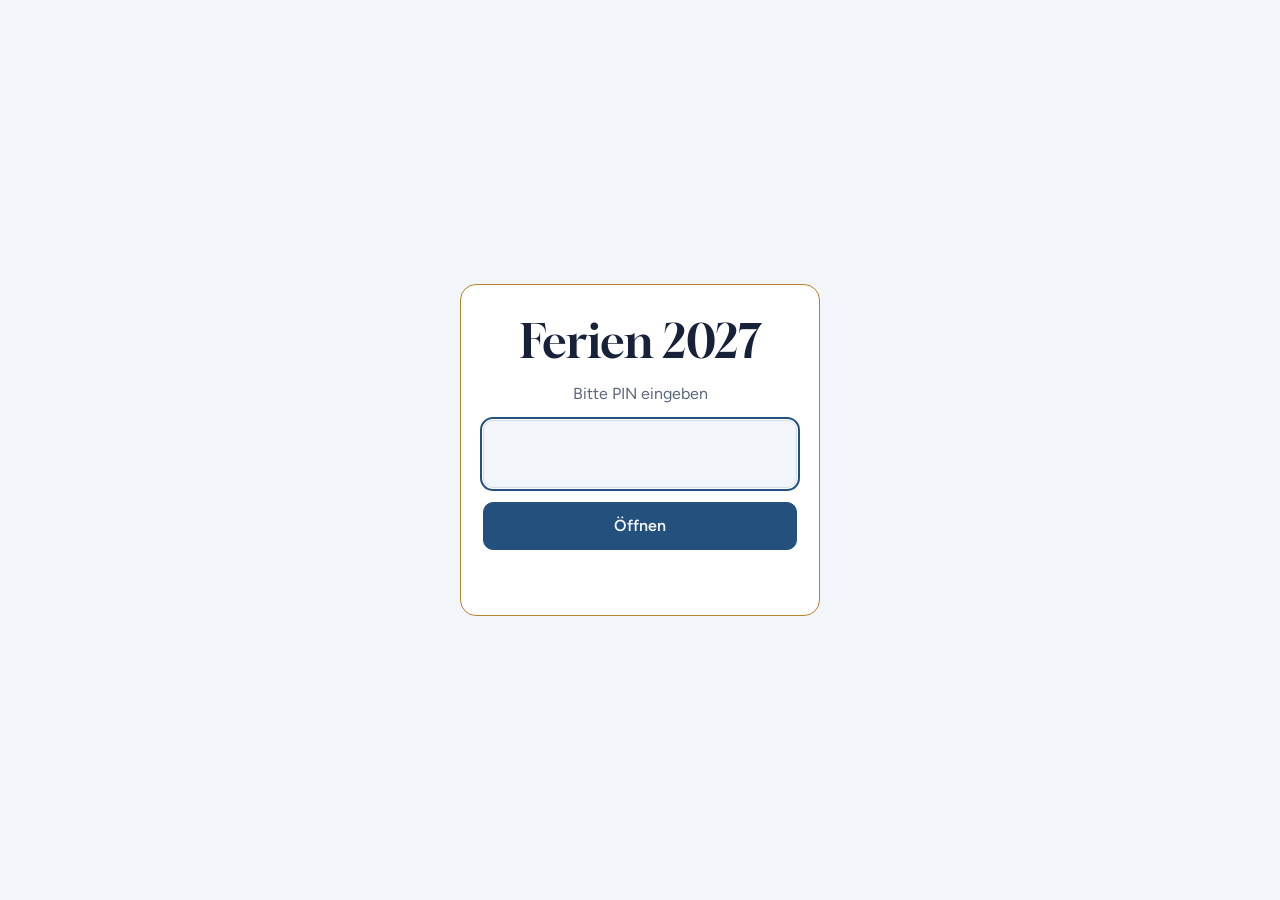
==== commit a5c26f31: "Ferien 2027: Löschen-Beschriftung bei Papierkorb Co-Authored-By: Claude Opus 5.5 <noreply@anthropic." ====
--- a/ferien2027/index.html
+++ b/ferien2027/index.html
@@ -107,6 +107,45 @@
 .ic ul{margin:0 0 12px;padding-left:18px;font-size:14px}.ic li{margin:5px 0}
 .foot{text-align:center;color:var(--muted);font-size:12px;margin-top:24px}
 .foot a{color:var(--lake)}
+
+/* app additions */
+.topr{display:flex;flex-direction:column;align-items:flex-end;gap:6px}
+.edbtn{width:auto;font-size:13px;padding:5px 11px;border-radius:999px;background:var(--card);color:var(--ink);border:1px solid var(--line)}
+body.edit .edbtn{background:var(--gold);border-color:var(--gold);color:#fff}
+.ed{display:none}
+body.edit .ed{display:flex}
+.edrow{gap:6px;flex-wrap:wrap;margin-top:8px}
+.edrow button,.addbtn{width:auto;font-size:13px;font-weight:600;padding:5px 10px;border-radius:9px;background:var(--bg);color:var(--lake);border:1px dashed var(--lake)}
+.edrow button.del{color:var(--warn);border-color:var(--warn)}
+.addbtn{width:100%;margin:6px 0;padding:9px;border-radius:12px}
+body.edit .addbtn.ed{display:block}
+.grp h2{display:flex;align-items:center;gap:6px}
+.grp h2 .ed{margin-left:auto;gap:4px}
+.grp h2 .ed button{width:auto;font-size:12px;padding:2px 8px;border-radius:8px;background:var(--card);color:var(--lake);border:1px solid var(--line);text-transform:none;letter-spacing:0}
+.grp h2 .ed button.del{color:var(--warn)}
+.pend{color:var(--muted)!important;font-size:13px!important}
+.chk{font-size:11px;color:var(--muted);display:block;margin-top:3px}
+.empty{color:var(--muted);font-size:13px;margin:8px 2px}
+/* sheet */
+#sheet{position:fixed;inset:0;z-index:50;background:rgba(10,15,30,.45);display:flex;align-items:flex-end;justify-content:center}
+#sheet[hidden]{display:none}
+.sh{background:var(--card);width:100%;max-width:560px;max-height:92vh;max-height:92dvh;overflow:auto;border-radius:18px 18px 0 0;padding:16px 16px calc(16px + env(safe-area-inset-bottom))}
+@media(min-width:600px){#sheet{align-items:center}.sh{border-radius:18px}}
+.sh h3{font-family:Figtree,sans-serif;font-weight:700;font-size:18px;margin:0 0 10px}
+.sh label{display:block;font-size:12.5px;font-weight:600;color:var(--muted);margin:9px 0 3px}
+.sh input,.sh select,.sh textarea{width:100%;font:inherit;font-size:16px;padding:9px 10px;border:1px solid var(--line);border-radius:10px;background:var(--bg);color:var(--ink)}
+.sh textarea{min-height:64px;resize:vertical}
+.sh .row{display:grid;grid-template-columns:1fr 1fr;gap:8px}
+.sh .cb{display:flex;align-items:center;gap:8px;font-size:14px;color:var(--ink);font-weight:500;margin-top:12px}
+.sh .cb input{width:20px;height:20px}
+.sh .hintx{font-size:12px;color:var(--muted);margin:4px 0 0}
+.sh details{margin-top:10px}.sh details summary{font-size:13px;color:var(--lake);cursor:pointer}
+.shb{display:flex;gap:8px;margin-top:16px}
+.shb button.sec{background:var(--bg);color:var(--ink);border-color:var(--line)}
+#toast{position:fixed;left:50%;bottom:calc(18px + env(safe-area-inset-bottom));transform:translateX(-50%);z-index:60;background:var(--ink);color:var(--bg);padding:10px 16px;border-radius:12px;font-size:14px;max-width:90vw;box-shadow:0 8px 24px rgba(0,0,0,.25)}
+#toast[hidden]{display:none}
+.spin{display:inline-block;width:14px;height:14px;border:2px solid currentColor;border-right-color:transparent;border-radius:50%;animation:rot .7s linear infinite;vertical-align:-2px}
+@keyframes rot{to{transform:rotate(360deg)}}
 </style>
 </head>
 <body>
@@ -120,44 +159,283 @@
   </form>
 </div>
 <main class="wrap" id="app" hidden></main>
+<div id="sheet" hidden></div>
+<div id="toast" hidden></div>
 <script>
-const P={"s":"JmvP+otvS0UjNBrdua6Glw==","i":"MLNe3Ezcps+G187Q","c":"eE4pNiYz62zEUvgMHw9rRnBhXYMY7+RLNiha+uj78mdXVPZ3FS1kHDFMARy/U7WXg/ULMt0JdgrTJjtiBkY/TEUDAuD+r6RTHXgtsE4L+2mtiSAMfIPAhuOQN9JOWktA4HqSrgjB92JlNorxESizaFTVhQ/JHp4nkpDlio50EDj35AIC1wwS6trMJ8s5WtuHyvTbx4hCw8N09zXoEcNz58dbre/bC51azJbKrn+2bXZlUDQNqbl6bzgXple6aUHUhjbSPzmOc38I/r9uLF2SprbJRa0tzJCY/Pg2zLmNg1UXnH2Hqoi6oPpshDc5dmIIPWU9NnGmNWIH62NCDfpPlmSadW7scdQQLih8x+3XnwxtbSZe+SlyEt+/rj/XPw1FJpSMln4O8AwwcXvM+EAjf07IhloZCsjSOU+GbBut1RJ2DAEq1e48IxVeZBgLSx3WLwB3g5VoGXyzHjuWVvzga5Wp8i7Phl7CTB0TDLitJmka310pLx+bFDh1WUKPHpB83Mw4yDuJOU1RxfW+m8mn1EgkMYO4J8/TQ1ICb4o4rradoFaz3EgOayD7zO9uOxzB5cL589jntdMApeaniXQqzq8Ln15axvKK26552wT5rfjlCzJIw1nRlRR+8HduC9hxbQWUvGkddgK0bDNnoI6bWC+ri78pNmlVf7HLfoNl5c01XbAGJxsinKr7CuwsR78mna/C+RWn9Wq+0vIRIWWBOjLxp3cxJB8fywRPhAICxB6NcQyW8FEnLn0OT7iM5O5Ddi4f15twcRjmuKFx2cfypIJzDDooRtC94g6HeaozkiU69aS/NP8aJQLEefpgW6hEIAyegakqIKVNSki9HrpKReo1oo0dus8C2Q8B5qPr5AimvEqBBMZCeVz4+iqx4flM8JlQfk+/glwivGMu6z6PfnL5dlCY6UO4OpGrOzsCFmA7q5ytVbrIXPs4vssBw1wVvwnsH445tdmzN8zUKB+wR6qxBibwTe09N1rJNJmdpEsb+cqoHCa4HjDe/PkhL0l+IOPX3o6e56IJxXF17ZZZU9lanOwgNvAsyhsfrC6tB+xDvZcOKx2/NGfe1zbu6fZ7QYqEHYZl5M/LQ/NJxIx+/mV/k5nDgOqGAnejr1ldUipyZPBW7nkhf5RYOOCvgh26h2t/+6TDpVhP/DApb/56GWvqFCPwlSsMhn0LzQoEBrRUspK+MbYGB9x2IDMB3nTnxio5ndGkunI0Vn3Be7QNcom9etJcecgiDWXLU2t5ezSG9HodOLmq6IDJIii5obDUjcEc+cYsqS063zWmb4eTYjEcINrb8mAISESZ0YXXrvrU/[base64]/unYJ63Bf8NQcusAnbXeu8KHxYpy1LMfR75BAE1zHvoLwrnO5WowRhXe1yAe09MWNYW1D1FWC5giPgB48WiOYlVkMU94ysZMAYTLcWxTkSyyrtIvOpEkMY9kofLLPYN9Zb+pe3ZhRHv0S2/11V1G6PI8R/8U0JAftsXjCWAyp1atDITfhNQf/BU4YOXarOT8lygfw2IMhPbP8imhylW88MGnKtnyN2VWhEyGdynk/1rYXY333QxbwzFHklsiu6tUGZ4iad1Gvb0pxOUgeKRXiEU1zSz3y6K+cHwKYN6iPgXSLGKrwKi+gNliyfHpwXcH1OUejTs6OMRUmgyV+MjDdz99I7JayvXIQZzw0yMKXxkJ2CzP1MTABjFtc/AEgOv/gyLwn+Nva6Ji/[base64]/TKTZ2SGfGp8axuqbiXvwHoNnutwnRX4PapLq5oV9K6NHW7XwFYkTgf1afTin6qiaCF9IxPJWNtc9xX6q9F13vIA/+7MeA+tTCdxuICyAi8666M8VEA+4XoXRUuMtclN/IlK79B8IhjtQUnnyj3+gX42lqPC0SYJftRQZ3D0cTAfi7GbSocb2Fgeg9H848ifyzxfhtiSb6I8R8yah47BrvWB6Ha4fjqDiwH9ko4pdnIk11y02HaSRP/feH4BGi1YWi9Rwn2JueANLJOn5/7UzLAm9FTblVbpvmQTjNql8eJRy/leYOJda0keYfE1XdubgdDPxop9vTahBOkSa2VYBbBlN45RfE0ij5f4SA1divwg6cuL1hgTRLzRsW1udwnMgft9aTpLlBNEgMpK96JtW1xoXIfcUqM7H3QKXAQlhGm5m5P0odak919XBdgjEU7W24CMYnaokSHQzn7GTW/1qXe/08MJVdU48dNnkXttuFrDvzO8Cs+1caHgYTpqE8FMIvXX/XdBsq6Ag5kZaFX7sFws8AfyZQrfBa54oVl/qs5Nadb6uG7xOPRz0S6FeDlgy6ujtrPNTmfgU9pM/FDOQiUj4X6EcTWdF8xXpnVACNN6hUTS155qgokjrKIB9S2rRqi0s0D+pLN8XLKiXXsWpYMFfluLmx9E+Sx5GzrMeQGlI0lN7Hhba6kt/1zg8niVbmYqg8TJm9DNwUrdoZAV/[base64]/JtW80vosdDeVVSX3ZiewJtae5Mct/3ypbgiPjj3NSvTXDqq6BJCtVpE2dDXVTUdnuoIyrWs6ZybS8Rbg7qd9+2ybIT9HwEXKDTTgBDWnAHplfilHJKS2avuQ/1kw4CZHR/SfCJ7v0LVlp1YRHyDjCWistHf1bn9ShvAvNLL82prk0jvg2Aovlb1Bp42x01T5b6vzFu2oSqYvRC4c/VHgA4+UAsVvLgbbFbj+ZrcTQX49bpqLVuYeq3IiT3J+QXJL9GqIsgrj/[base64]/[base64]/9+Lzb8jW+WHTiH6QOf7OEPLcX/Fshxvn8Qa/iYF/34ddF+9FjTOgTF8kDhoR7pSPBplNCPHKk0+yCJtzpkmxfrS7ETKfpMzpiz8Oi4ZHngtK+rG2YDrwXnQAi7ZigDbrNP8ev6XLluRNqwisBUuq1uxXssCy6I9fSWV2cI6KE2g9P5iv/fLnF0S+RRp63bdTt/nwFIx5y6r5WMPqGSeLswClLmo3AnNb2iA/7Hna8Z6whJ/qq12+kaoNEEGo/0DCYAHUXJ36SwqtHZ6g7R0Fnnq0J39UOX19oslwPwRovbCvItgOuWm2veFh398occaEGa8LYpDBlgO//D2kUeWyInslepRX4xYPRR46B1lG2F4Mko1xNhs1EcWTd+5m20pO3Z90VyBLniY7CQK+7S121WPHtAqtxlj7ayLwesEz863S1Lxn/1ty6sb8iEqDAo9U/lggJC1x+UcGHqgWrohbnGhoHKluEunla0/6HgBhxaUCn55A7p3U4sIJi7gJRzOOZXgDyj7L4CD9juZTB8fAmBTViPww5C2QsJzapOoILAREXlBtdyKUsQCSYwOB+2aAFV4+qkb3rVzEj5vI+6i21vKWqKzyFC/9rMnpaFxnot33YoFCStHeXUOeiAKHG4STG0Mv3lq8NNe6x9py4aAWdQQKZhY2ywGFufR3L1Q8W1AuaV9tUvycEbjTPCYPymIAFxryKiWj6ZbTlTtNZT1VYRakBZLBItlXCXIg20cbZtPzlRdXK/WOKB3pekjarUm/cjtNjwPoFqLCf0N3Fss+zjQrSjFZ3vGkeXek1RANU58Mr8a/mPaoC/D1/UYQ/WR2ljOcrw2KneNRW1TseTp0nU8eDXRJJf9Qt61f22mvLUKDRa3EleAImxzGlxeKivmAU/ZNa0xWkSO9OoUqxJmfBjQ1cLU4PgOwRQA49KkfQ/+U2Uf5gNveLts1kWDG+oHPPpFg0jYuSq5GTRYd9DPzv2lb+LxRpX0VnldzyCqdty1XC+kPzx/[base64]/7/8Sy4fieDBpsSfncpySMX6nlfQ2CdRWxyJtq4Kne97ius7f9fkQCHF2SUrTsRRPpdSR5jT4UtiQmloXzrHL5JmRWtQAs9JHaStbmj8mrDVJHfZgMIkIuPTkNiIyvesA1b47BL296BpRd7PSg5lvkLiVLP+V8prTk2VKqhqgkARDNXiHvs/j8JFq9bwpb7LDmxojWwvm07csnYHLyT08tNeACYEmcOc8yxLWkiuTsaKqsE3zgpvdlLdhm7+0Y7CQIB/DsIyIMOJ+OLNPTInKvK7XVRr0jEuT1OKaDdAbUAEzaeamxiRRAg4s0C+BlYGN/pCopSF6Rc4MC6Fly04N00jPEix7ENd4wNU9QinCjbdfuFyGeMSiLSR42pAo1AKBa/[base64]/rqSXpPe3KxnYS3+WRLKmJ+kuv2YdFx3Sq1r08s28AeZ69WXnLj6XrWuO64UyHsVVRV+2/n3sO1l/JwwOT/QZFxCofBvMosYOnC1R1a4Dtm43+keMVMrgxnxcy+WNcfpgVY7+fMTxDl+LrstsPRtp+cutYigulifJhE2APjNzeDTdYDv/LVsgRED0GQEz01Xcu2bUvzCBvt+qUy22Y/FJ2ZgwS1tVYgKvupy4/OoaMfx22wp/62TRrUSbiU42Znc3i3YhS0sG/Fu64q0ExWZyIUDrBZ5CtXrSSqtO6k6GEoNS4QhxsmMmYZ1qClfhKytnJ/05K+5xaPgFLrRRPfDpYCnRpJG7Y4nAU3p24RLgh/R2/OGgclQZyh/uo7QKlSnt7SjP3JXLa/DauxpfgoI1cxW1wFWPfMyE2KcNpj4LCegwiwjVz9i4nmbnjWr3Rcb75weUmZfDIGnjerJV/DP0lF+np+8ClJ9PRrFBeJyDX3VRiEhPojwMUy2eTYXtbvydtU7pQv6KfPj1Jljy5D1tBDcSQUaYpmHSc9/fdTrWxK4gdMvGPlm4Y1xZwhyfyL+7C71V5A9KRI0yBvtkgsONbFp5Bukl9SB9RXvMJCDdeCGernGS41Am6AvpHmFYmE18Q9I0YuCeJ55BxDZIHvajzMYAm+D3Iq2GuFYcaQThZ3mZrOA0z/[base64]/GhY8KfBBYTFmT8xmyRBJFdWAP66l74QziebSb5M/X6nk6DAW1Fv2JIXMjC24V5l7JU1bpbinwC8Zw/wfey64z5tQASkAWNhY+0wZ8vmFQtNNHvbP7RnF1B7bD9eN1etjnqlTtI92s5nC2P7spJHkxcUBHv6I3Kvabxj4ppXK0YMCrfNCrat/2J1ZEFcln90rmpxlgyXc5EgkI5encb3Zq2W/wxLJsp/aJOx4gjjTAzxhPzMm3fbWOY7balwiV9BqV527kV5xgmbEQBx7WRejHPbHf6orWSrsovWCRnL9k87uH38XJ/hIcQAq61qBulZz0jY2lhWDLoKZ/AVu9YrGM49IVDl98c//nk+Op1/zZOmzU3DcgMkABmHICTVKZLH59GpOBJPTWObkR+xTu2eEB4+i/weKLr9jVHopolV9n07wuOvT7kBCRdv3LEkIhyIqNdARwWrUBEtcrlUXZz+qOEULPYfdb/xUQIOr9AleJR/Ro6i7I0wxIkFKv+dXWE4alOhWnMU9lEILKs9B7tP8TMzWGIFOgZm/ouK5RnuDXub7zaQCYVR6CL7qCQI/mKDoTsy4UuzMnFmo71J5L1zzHaocynENSvTscmlMcmtjHdm0tExChLqSWHMh4iT9vbbBgyuVHxvCS6UYUapm/pFMbJ93E4oZIe+jdnCHIvpyk2o5DijoCdZHyxyBp4kb28QmP5agRZZb4fd4cozBXAhw/JSUReivqOg0bUKCNP0tx5//OU6gek/Ok1Q2KcaBC7Y0XLJaB0vLonKe/0QBm8C+j6HvUCJqwsbHlNQHEeRYsL8T0+9tSkMPBqg2Ry7FDhWbjQJqEHiGblIcdeB9wbYqAP+zc2FQEsfDvMKajF7OBkRblkspqQN+GOHsSVVw6BZ5jWwqJLW6dQHF36PVGJbT6/p1VvAtVDITh0UwEKbxZtPhzbwBzHJ44QLlqDClWbCwUHYtsx+wttJfDPsc+RL6O+wSCo/CDAdqNofyqy1SQHDeD0/USvTuGOX5ZvhmEjAanRcyB76plhlNKAYHJghYhVumiIIrcBWIBDjp/PVDY8TDWFokDYevVymvB8cEgLPuMwMBLkYBSBi3AetbDSLRXBfU+h9rRgSLtzyXBYLUy4e/MGFjadfxShm28leXIVJqmDl4JLGj2unOOYCqmpqQHS9c8A6kPKAf3sopogpa+ag+xyd5fq+bOYb/2PBdFvDCfVEWXu0Fo1IIXO4NJxkMStsXapzosj3dqSzj787mUNvJgG3LRQD7e40zE1vtkXJtBG5JJrDGlD1VdPNSszdrXn9GnPnThhpD1sY/vW4z+DtKsdV9hNPlha3U1WbO+3W15HUAgf/h5+5zAgi5iYMdE6Rplj8QzOeWjsVVTHyrUJyCbe4Ahjdttng/[base64]/nwhboRCCYoC5D/m3YlUO9u5dt9VFnCq7q53Z67G1B94Vn+HSP6WF79BvsHmprti6laPVBzZF5xKmLUwTVCqMlUzzUUFJZqYUEPblIW9+rRBzNmX5+OJ9ARvrqpkM+E4kc/YQ73GAGf38qcBzZ6YqgMFvTKNTvjXfk4ipWEDVUpNkGxVglCUUKXucEtoWBgSDAlEm/jGwnBSiceZxBWIQEM8iNXQG5i7HiJEUZNJWmiMqSfE527Oe2zNPEf4lYWFc2t0a8iAlDX+x3QPtVpXlQjOXbrXslHzSYy4oi/iDoQYp6PNln98tY7zj4DZeD+Jx85h8JesBiFgm0VEppi55zFP2zQSS55ksJOqJ2LOdcCa1+4vRZ33QpM/[base64]/wI31RaIvGxuLApI0juG2YobSXwJvzVuOimIknGdxK/GyrXQrpk1QcuzyyOc8bla1cdSsWpdfo+dYjwmVIIyGJV/9Nbp3UnFGtIgGGWIkJtaM3siq6jzS99Vxgcskn6WY+OBSm/7RaKRpUM2Afgku9B5fSPz0+lAVCmDid9VvNhknSXaoBfmg1K+xNdBxW1PyJgjCdCqEB3ux6s3g6ZtcWdf5XQRlvQs0xZPiTEbaM1Z2Op4lBQS+1ch70SKgRkKm+g3hb8748Lmbwh8U6qYOoC6XRBb60VL60tR8ZKgcoE/[base64]//tV/xGXgMpIhZ1ww/QXfpb8pZOG/FCzHZokqknWfwyBFZln63HfhJtANhhzGZBdaQjVpcPpwlb2rYLbT9GNgLYwtmTgrNoDGjJgguKV9QWw2rk049CYUGAaZ5Dlkq1ki/Qr2ScnAJXb1Fwnl8ZXhiK8mGc8nEpZeMAoBL7U4V3moAO7X4gtJ3rhDtprqWP+IsH7CrXk4eSJdKIMaDI0F71bRAgIQ4haOb7IvWOaKqGX0aUPKUH/XID4GK2DpjdMLbbQhpQXI3WD+Kug1W+lOcF9WApItjuZsJ3P0QJPd6vGUyGQtXz56ejLIcfYHcq2CbkFQDKr9PT7MDohSOhfIJ7kODiJp1LlVKFIK6uN6BD1ccXnFKUlyUDiKfnkqRecKCKJPjZnCh7rH0vC0sNROJoHTYgNETz5gfv60CmHRg/WrsIzplZ9+aabbFBx6hXbRmwOfjkVK7uvwYK+7g0dqOvHx22cRfDWMckCS6BonU4cF0NGrfJXoo/PrXdGYOui+K7CUvWCwuomlrwTRraWorY8Qz8bxAOeUIevWdehd6SdbfbWxLzBCLtOfdI43RZul0Cd7Ed7LU4ttLSY97josyGztcw2dACfln3/2pA8W7z89D7rcmy/s/DBDo+dN1qCYGYgJUmBE+qohmlSdxoPGTrdrKABdoGWbH6eF/+xTsfxfVCDf+GUSNQTYKlz5BdxqoixlBeS83HiwIeb3e6dc8yZ0gvEDOynXqWzqaILWfFx1nFKPrflMxwBCNOCXNyFuzH8mxELuurML/sc/Tn1tK2kv3Bu7M2OnYHO2DX2aQ0qR+VwWV7vrIqel76MtSyx+E+L2iMqVU5Zvc+fQefnRr7k73j4v7Yyl1VWZdEo8daatxi0n1F7YF09QUs/NBXFEBVWbSrmkTPbCq19inFgXyKc58RrAseLVtllrkNEC7n5EW+U/VCxPlNVJEsfzXLFk/1f78TvlprDWp67XyAXcLOOWmfX5GNWFrNwae3loxDzze5aIR1lqjQqFNpfc8/o4ICNVxejZvhak+ZOo+CYBwfKqVmBUcqtI/IPTOWrqFuKIOeKx18LjRISunWSdTXfvahZ6rN4UOeRxE4gD6HcUQwzHbjut39bt74TOxpaDMUYJqIa2hp9EFGH/QBsmatbA+6su2YqO8WHxixllOi3LBQPKakCMBwvkG5QfOpXUC4dRsNdIQFl79uI5gc4R4nA5j/[base64]/wMhXfdTuVdSHs1qvhgOdHBZ5vGFA3TUFJ2Q8GhTds0MhFPhfpwdZNElNWRFopYaCDZ2IkIhOftrU9sIyxktgrnh9qF2Mm61YLYFJHzJagYE7hqjAYtyQFeXNshTMDU1PDZQptdIj22aSPKsDoW7ALG8s6sg1/l9s747K4wqZny63yMfMnf8JC5BVNbu0MjuSb5JfRq0T8Ow/huDG7NL3Em99PTmyxKWurmSlaKEy6RC5UKIUsDr2l2tcR9Kzy/BaLt1CvzUR5Mv2Tb356gnYpYlY4tdcVlbb0iFPnScl3+u0FlLwgoT6lRXDuMjFdJrD9lJZ04ByB1ZCynLPJGPz065T0cX1cKraQj48TymjVkX7D3tVkkPe52vpRV9UPP/QOVvKEJrNsf8upOLtv3phUbAc2xy28pZygnAH+ORa8V2j4/5p1LBSHvGRAr2Fv8Jst1UiJ9K15aWV4A5ynrEZmIURMwgwXSE0a5W871VspOR1dRfyGEQZehHCT0d73dwr2cCZOTVRPmJs4YjLnM4Ojb/XLn0nNddO8+hhcwyU9msdBblriSmXUCCgr93+pim6DsgBHdBsYAzBIYsyNpq7+t5J+cDqSPuq97kXB+eJwVkQIr1LViYRMaJrrnDNZ7ArJvHUwioa/Uw3FjNfvy0EkELVjZ0KLw70q2CeC4asxyZxBFg/tqv2y8nkldrI7+sOwJjAH2fwzoTmXGJVQeW4szS9KPAY8ZyxZ35sEWvx/LVxl1+3jAbb26xF5zKuy66l+s0is7P3OsezMy6B3KqAWIg+3MgccFd3hQv5y2SrSFM/6AcT2JC47hVvoOCU0tFV/MG08GQ8/vRyvwRo4C+YjrhfqA6sgtuOAxtzAkei6OS/gkSiAtp7uP1wRpFEPOrwp4sGtDTnMxGdfch5AHhGnneBe9WaPCPDXDuhPQvGpqHu+eWKofXGI3/th210I+VueuNmzVafFhazsRmizfENvQvwEjWbDVRq1L4SoJDfoPryit1ioINt74meXbbTYftwlyp3L6jJmHRh70ZJV/[base64]/2TCmlBmJngHa3dH4XrggW7aYAWpxNCiixQgccZspsdanb0Y5A8iKlqwcY88t/bWlvwQZbxdEg6qEAp3tQXK8I1u9AaNDCtax7EV6BaqVElIM65G1EGh63fU12gzPKUcio2qlSjgRCfLgQNMapEj8Wp0QSAzW/Rv8VOUXXLyPBvuFm9eZqUQEyGSPKxNcDPbu9gz0Ik94WTaHaTrRVWf1rcOUwD3d1oD5zvOgSL5WEoHa/369sanrFa+ZMRuU5cZvz7amY8l/[base64]/2dv/HOrwyxFtRA9u2CbJUb+eLcUJ2QtAEUrvm8QXGZLR4WloBt18UHzAtS3NJECGneWtxGttivW1dliXrAeeaw1qlESiMeUER7KSdncdggvIkj7YxzZJ2zK/DUlbuYS4lz1A1+7fmqU+i2oURlZJfePpEcKu73GBDsHGQsiMCRw9qtKg4Qq2ztoBWTECy+7HuiYnrDRtQeT4qfG0goQFlBdHExj1kV19I/aSqniLpo0V/K5xexqwH73vgsDz48mHfjnZAvlHc2WHKmOeaqBPU8RJIAVa01XR6GTqgEX12OZWoj1nF6NkIi3vfXncV8IlWd6irN+KfqxEpJWRhEWMQemN0rRZ+/eDzQF/kAZ3RLg/JV/7sk8YGigQao73ZRSrQew0oVxx4iP/ReB/dm5ne/8zoZ9yztNuRGRMiDzF8ZLxIfxb8NPMb7Wq/wQK8A2gXFw1jnxa2o+2AoTjm9uvzSN2RgRerqWzL3nzCetSVq1yg+Y3tqx0hg3KH1un7qwdksJU4flhHFFshk/2Te8hc7ASwqhLXsCQ1JwXibgM42DxwAk/bqZ21ZfUI8tV9HzeK7x11Wja6zaWY+C9f4bjAsJwdtA9n7lrfXW/doNizrGK9CNZsOme4XV6DXQ6XOjoZ4YIJJ/o309OgjswMRvdolcQGgJ7osQbyZh3L8ALC8q69jSIBJWIzNEuYB7TCdkW9+eG5LX4bBLFhMuFnOadXzMspQuSyLzDOhNlckcNHA9VtjtWVZHC+2Y2yBqBJPDn4c/SI02dRNEKBTeQuXo+72iWgBnnpkdUjWE3YlHl7ldciZrxVgZo2HHxaPjv1j7kpwV9/LrVt4Oq4nL65Kq7gZ1FkPt3B5jqteJX8G/1Z/6IrhWu7ulvsOen44T8+NKI0LRncjNwNopQTgE+q45mBbINfnW5cgldSyZQKl90MQv1my2Ang70SnIPLiiIho7m7l08Q1P3VG/ss3voGM0Pt7Z1wBQyi/ZSYD5BKRwG3eg2N4nSiHuTd3UOAR6isA2cjyiw1IQHSK+D2S4WJL+RLyKGFNgi82OofI0Rl/FaT1XN4mK1AUvUiHEdrdNSKZ+MXplmOXCMnd8HBPgDp0N7JA2ksYDYDua4uUAErwEvqhkZWU03/7JIpEu/lOZy+4pIK4yrMLfvCo3APc2aeTrj5z9vC0jJ45SlCPVTBFqFNNACGG6ovxdwtkSR8TwrobsZjJIQaMC6v8e2gS+hGoeZ1j/TzOzPLZoIjm8WZtr2ZU58O4QpS7MKXPYF2tKCDoFM1yVx4rW873g9/yXAB9UOSutAxm48WKbfIQhEZH90SYunnhnMatY5fd5F4fGUlWFJggcVGAWIRo3u9HucXqMvHHJbLBFfTno+OCUmslac7FlkjmJWRlaxg/V2dZ60/ju0JD01Ada2AXzUdSqsISE9AxR5DVePQEB36RcIiVSVTEGcvnaieAOeOxloxyjo77fLpPMl3mlxgpXVsLs7Qzpw4zAAsXVWqW2B8/mm1r6d7Ks/Nr+MhRLcqIh4hPgrkD9ofb1p93VdiEwdCFfRZCHcNZnrUoJs+RB2ehkE5PruUuL4DDWeicPnVjsviwWUv4wD9DbUuw2X4GbswrzFzsSdZpLkPHh/RCidvBxdTbgwVEOT+Vi8Fx23aS8gUTT/Aby6EmARzJpD3WhUqhoNemNCK4CopKlFORk740R3HKWQGY18zf4uG1qqhpMaILgIq3ETYse8ii5vf9+ZVLwCd76/39XIOcAN2ajToTQUhZGaTp8UPMuaJrPjNGEYROJQjEbLOdWMRwY54CgYSYWQnAPKzDIKAS/iUTbtYVekasJhqQ+ndmpe9/[base64]/JSpeDUL6CkWeVgFL4WX+te39YhJewbGaYd+SAkwjLxwVIupsVWzwQHkRXEPMIpuAJr5ieCA9wbGUOEOk2enogMir1EbaOLHDLrTCQKhOgyypJ8pkl8keZnWKIm3n662t6A8e7hrkq8nZoh/D4Flj4idDicMNeP5+ZYnXvsm0FIWTctL6EjMqTKLXH8mUunoo2CGTso5Bg6xXNn9PKDEZQ57dn8dP6aRjOSJJ/8uVqbEzb3LmnsaDzfaZKAL/5OjEB4vAQV4e8pk1ESvKlxjbUcvy8Xercn0gBVm8pZtBr67ityEU+5d8wf/e+hkbu64TYjEYL0INKn4W4ICJxR7eYjdbpc1S4N6pZrrIFb4nMcRpnuaHP0WU3bjnDKL9KdzPLcAsQjFMIB7oyI1rSYda0Yinr4C9O9Ak0wjcwgPMkCrpYeiSx0nI11YHeAMhFnFj7xRVAOBBEiGE7Yb7uKIOq/IZiVhnytaJ2PWiD+r89S5BuKPVC0KCdQqIXzgcl1UaWsPSH5fOiRmlLOxjVR7STUM8D2/mfNF6JOxKbytg9G62DRjP7hfJWg/ruNr8IMV0a/GOnuVwdxlvnlJrt1/wjxJMaDRyyVvDIKEN1n72/9uOO9bNRNtU6RdXYsFBCXXX5AeGDyy9lGsrfIAh3sh7yLyyxeSo9JKDDeT32eSglR6qAUAGXbSBHbqQY/IQz9ml640yK6R4KQJ4ssvcCKI+huYlk1Jjb43xYgwpsflLcMIGZcZkF/K8oA1Chi+IQfXxAIH9fNzUf+pjpMboonpECXgEmOWyTpixzTQbhk1LVbTseUJg4d0jHvRtEmpR9k17UIVK7KoFA8L5TgxfvOPs7VALk66DwFzdQ/op4GYHAXCvPM2AFApizW/mcc2iVsYve8Kbe++43ItmTK7oE3vOWXke5CoIvM3IWZvMTTe9B0u12hfsJ/DB8LOq35wVOEe3LoWKjcJv0BEnCjhNpZ11yNRJcsS7tBYc/G5Y2kbO4TGsqvGp5adgxmiy/H5BtJ4unk1BFwWFpwRPcF8M331VVTeChI74CPFDAR9PBFNRYoQhLcaFgE7t/8newAhRdkaZIf0GYvKZ154kVAdXyaU1qObNfs+041shv87zCJhUBWSpyAhwMBqjSqX8Wb5Fui0lf2im/KNaBTqomA4xfwsjM/iMo94QxXKGVXXlyfL93aTqLFcXO3niGbLM2Pm2IH7zyX0qDZ0rWGi5Wnqd3q/gc7C4BULiPFIWY1Qk6aPPqZfBDNRkPzlbJopsS1qQadohejWaY7AHdfFYysMYINwoETKz01iUtW9NsDeJqqre7ay16tik4Vx7V7h/8NJQXevvmXjyPW+Zlru8FtBqVfw5kgJ33BtyCCxBuvgHo/56XX3pu2ClpGwkTFTXJFYYIf9TCggHNavXb+6Y9C9J6HstrDyyGHxfPhRn4qSkKkqJOzHDAOqBmi6EfzK8Q3GMbL81j3NUwTwiA4HBiszGCZJXFqwI5muKsc1RqMSXkmZE3aL0tF5HJBOT4YwjFFqZzeqOZHJK7lcHWN/[base64]/wRIqp9zo9hKOaqO7V+/m0Ge90dHQDMTuACUZZ/C600xyyOr7tVyU6jnSx8mvs5lPm9mbId9pBfZZHRm49RYWXJQwDl5oVX1i8JmJq/AH0mqKKV9UXvforKb57HNTbGinldC8RJ4927fO06Pe8qtlzw41vCu2oNuur78EhhzOf/TNaPzBNL4LLu8fhgQecq9VD+zaBA5lpiiXvIY3YxonDFtdisHo/HhCDmnwFjySCQmSTQbFbeKE9x0tIhQcyT2vYP9x+56k3X206DFrQc6d7mDu+jC0elTlhGImNvCv+jONubgdVc+9LyO1T0oP4eZWhefR8A81r3uk7IKsxkfD/45rk1LHW463VRWIpoytgAus4It+Dd46XtvUyqQ7CIwERSRuF2LfrdtRB//i6xHifWRueYqNAG/nv/cqlHCuQ/r00l8at5HfbyUCZfFIzFVMkn8ix17rAKCDIeqm6/tV00hTFyaMBP2rYOf4SOweKRFAN9b8Hx8JXFBpw2STJ5OoIs0aTdRkNumAiyMa4xYm51k5spNFz7xD4fnZP9GlGKLGMvLIR38LGIPLQmlvKnqk4+nlfkJIiHqGdtZtdqiw5p9LtgSH9J5fx/neHzQFYxMNDEqOrC58WQxUkgxEQzXw9ghfdvslmk12R5f1sTpa0nwxY/AFy2XuOcN/LoW8D+dfL+rDZzyy9LgjXx1LYjxChgw9X5adQEMGnDzykIMqluH3hXyFvQMgpS0MZd1tDBBMULzBtNHR7NW9X8pU1exjTol3yA1Zhr0YdXjn704iLwwuLs5SxT96FK3CuaHvm9w/zcdPmMReHO2J7Yjh/sdG7++g4jPCUPtgRgcn6Z5vFVeXaIAGJvDk4RUTaTWTUcwjL9XFgntmBmFmx2hrE51Z8zlHw4vZgCDlTDoCkUSEz4fxe61O1Wyn18F8QQzJrK0jLBjpSpIbrdSE9y4k6K/wgejw0DTwclnVyWSkWxcCjPKbAbCmM1k6jB35S9X2SN6eY3s0TNQIMrR4ZdwxP6XKXLz9+qX2q9d6YhbSKjsX28vZQOp/FK41vZH01nk99h7owF8i9xfhSBpyn/PxUZZ0rrMrO64jrwhdNZey4PhTdK/m8i+4xiudWCgDsq85nm8U5ZuC2hKbXlw3+dqjeo7FBlaCaKlGHMnnYRUL7BVRbkAfH+/KjC3aUFTOFFGlT2+QjAfoOJncWGa1VS43CK5VvsbHxiSM9BnVJi46ucvC/prM3g0PdqL+3w5yaFY531AtB3OybzNgekZyA5D7a9XK6tGD8hihF4YoB6+18U8/EX6znXFg4Omqv5cSy57A0aePuJ2/vQGCQuookuMVYM4PzCIQTWdJ1FLVaC/o8gHwIgGrA/RlddE+J4m242tStLHlCVdvmww8JZwtY8L9h8wtWVXOGN+TTxJ6wSZRrpq1ktk9BpHJujN/xybxJvBQ6sX1coE7nvgS/fjT6oP2VIQNxGdwWd0/uxTivMoYSkL4jUhbcQhMPt8lIFNPK1yHWX3vFDXu/hhoSkG+hC8MdWPjKytnkcLtUziQdWA/cIRg9JEjjmHQFEXyrDAclTO2BLNz8LjQDpR+3AKhSpmanrk3mCMxy840jeT1H6VtdsqjnWGFA0YiShol7lYVSbq7VwaiEvU1Ed1UqiX2iOAtmTQrxaFKKEm/[base64]/[base64]/r4YjcRy+tBFU5NzMFOg6NKOwct2TixBlHuJuL+a770WoUregyVKDnZpYr5BL7RutPRgCWj9bhrMRdIxtTAc4H9Ux9pclIaizyP4hL4ChPQOeeKrM1zebNVwX1iHKVNp9lhpxCXiQ5WChf0JVJ3rXrqz/g8AGuov2hB9hRQdMOnTiWRMhL1e7iqo9KZf1gWapNnCTzx3URZYGtCDd3RoceEfYm2PPiSd9FXqsQ002clsOxi+lJzR3f0k1Rq7+5coTTQ854ar4SnjzXFEA5r/TA9JkMZS8H/P8qj1B00YpuzA65lViIiRCVKZB/kxkSzzQ/7VRUINbqdsgustMTZ6AV+aBRdrE3STImjFlyn1EhiCJrnk3YwrHmrspUh7NxuU1zyM5uYSVulJAuTw9i+JyK2YGmgx+cDFAf1fa2HXaLf/cCpja53EQzu1sqE43BGe+xbLV6Cai3/TXR28Mbc9yOa1MjyqOZX5Y/uzwYVDfDMVz6kRpx5IVc1oleKDnPulF7a6JI+mnv4Q0Nj2x6cH2OA/bFnTd4tDBOUuKefBA1cB0R2WIrdy5VUjwcC0RZHLV7+QQHSvSU8NTitty/6MQLUtx4fEJ6FpIkhSy8YUUNXUlP7t6Wg9o7a2E8DgXJDRwGaCDl/qD7sB7lLXsxJUEaZ6QPfMTl1lisS2fijGp25W8S+dH5Ulh/1lmKr/Y957I44YHpwRxMkZEQrW+6Yk6Xh10+t93a46ZCmEYtIVZY9b9qBzq9MQ6JWB6mBYklkaIR8BwV09392rvj45qobEa/MYLo1dVQUFzhaM0xsgVjLCTX4Bbr/TkRdfJEmkWvgapTk3sr3s4smIGTwDxFtI/NwiQ6RbrBYgalufNkrQARhfqan89JXQg5MnEYvBRMxDT9hg3KYukPmMD1Rs0oRBmu1GYIJwSq3ZzB0VzfgHfDT9aBnc+r7XoL/jGhbZ8zqPtmjoow/IAz2nR5TU636h4j05bEA/0VnBBFHcz4aS6US7hJhtpujtItd+a3tZnr4M9banlj0PYFPBF8XNBkmq5kAaSEosMm7JhZiHpbf18sXUyAMNydWHltm3wdL1yTZT1stLgc/yXSdb5hJbJ1t8TTInmh35sm2URr+NLnRnq0B/AX49V2FUY7S0LKv26EqKHkMYE5fGKrxC5YHiWAXJcN1KcXhaYD7+67P6+jEs92Ob4sbl3JcHYo3XB2XlEPcPDXC4+S2QYrCerIKnxLjWFuIOuixxLOFq0B9E/h47fJZ8PJWOfdPJhVmPpwwM5GZkZMrg0NJdcFF841GZt6Kkd3q4HygRR8gVzqzenP3m0ZRKGRr2XQx0p8KyRu0zfe/IV9WjhxG+wE3G9mNRLuE2ZZyl0GMyxgDf5VTsxKinIDMlFhTbBODzz7cWSG4adn0IU1VLcFUNQM4RNaSAr63wOl+jNLP0KBzfcxLSxZVP1QewGR27rDcEMXelZ6BVQDMe52HbHLUCSgsS8fJ5kEnmZEswjqi2Clt4yW/F7NDCqpwRLgBdGyA4AqqRcpdTlyy7gSOcHVCKT+5WwodE+qWB7yjAcTlDqTD6bkDmQy9+dLvFodEMOFyPL74g6US5BV4qJkyS+zW0vlL0Py8lqixoR7f4abEsJs3l0wOT3cwCqiJw6k8udgh1d65SVCNswI4X3/104lCMxT3NnWmnm1bLHKP3xXBbLB0VgnbNRNYKMg1a2htLcphPbXsTdLnRwXDOJnEzZ3OBMWYpHPZvO+iFea18aXsNs3eOk0COHQ6b69Hz0RZ18iR4GJCQN9QZq+Qfc/OzvKvILOGfgdAlpcC07BSmQjYwq0ndy58YOIHjAOQc4R/mk/NLZX36vgLAzZtAvPIVAFkUFOmbHcS7ltu4bHmbZsaBLrL5EUq4o8AAIxNvi9eSt10/Ls3Ov1M4stCXdHtU9qGKetujlA0seAjHpzL4AGVdsVLbJG+GXojainpj/VWTqLqfCKlh7O/Su6ubFLD/2Oj1j9cCvwt68UQob+++26iWde3FFzJbfTxq7+5D5XWiY/ghPpE1dh8gnDsgsUhVcLhKwVoBBTajCCG4HGD0yFzj3rpqV4SnXeo+lVypi6DueEQ73e3mp7DHrbeW7el0D1642XdNUNPLNvgPiWAtOH6n12AG4C2DatkC0xcQhY2Pbqhe943bVdwOys/KbGfPEXMuqQ+GfYUnRPYACCnGPSM5r0dUwVeNfKrub04EuNUxzEVR7yIRoPYdyMQhGxwIKc//X0+Xj92DrWDGd39TmqeSoCf/f5qSYFtplT2RlPv6XxlkECFbEu2i04bCwDA33mDeKma0qWCerO+EfXkMtKi4nG3RQekYvlI3/jjSrtlWj5X/AuKLtUbYkJgUlpZy3Eb6ABG9o976coKSgyS+9T3mSiGWXt5vEBpwopXxHC7AvA3ZNF3eS+wlgGalniScf69TZgh/PHYnQ74l+OYNSJMOTr6s9mbqND9S0j6gr9/akZTSxIKYYwWiud0C4Bb+FzpdmxjDVsxuI/nmknJbQtIRW7lVJ8WOAJpXjec8SQCSlvRzYvV0mAjProl812OMirappEZ/in7wwK8Qd5OTsUGMGQWF3OJOxEYvUjiyblQNWKkCMedGsGRmjjpZgzjzQirRe32xfqdxWIs1OPCehuCHZYRBWpk9HxTvDsDAa6ldvYKeF4pktxG5O9HZNWT6i8lAMeIVXkJ49beVo5FoXCovuuWbvTUSmwrmi2BLUoyOMDC9LZ65f8cZei5/RCTQLPlY0DK05U3jvEBj3n4mknDJAX73NmpsF15K0OrY7dw7IMJNp8MXUUgY32iPAmd7bSgUIEBXz1CS+NsVa0HakGqZWigw9Nxv5eI/1BTOc0PmdKTCRU4hZfX0Ok3o0syhcjki/h8ljBDX+sBUCNjcQ9cdDEK8WXXKdQ+q/e5p7g2hDNiQo8bj6hBlHoCRaWJ/AWw0V6l/n7dqVuG8VRt2nmnXOTnuhxmxErfQX3wMSgvl7ThCUjS43W7NVv1MQIt33A1wZP3eeOt8aUMpUybcAU5lMmPX6GfzvqvI4Ysrw5Uio8/CJC67/vtYTw9JO58y3SzJKeSGwqEb+3Z6Q7WOvvTmmUw5KGa4um/Pr3BS9OZZPDIsCA15403wKsFOiP/wdl3KCM0T6sZaDwyZL3/7c0hOV7hFz0u2J1Lnd8I4e1gnu4AIUqEW9MwMg/Y24w1JJPsaMRqhQyokivcefv+TZw22/N6FAyicXGbhxxVY3+hnhc1MJiavIGaOeAusBNn8dFTu9RveJnnpA34YfIMfnKWzZKr+7Vk9Gf6KUnuUlTnrIEsLkJt2NJfyD9xmvFC7jJzV/[base64]/[base64]/+cg+9jbi2Z06SAYl/utEDqOBspE/d6tWOhgQYkaCF859asoJW/I1hTG3hjA50JbFQBlOJmWLZOMte+NLInTy+v+t8/zmu4RIP250B2hM5ms49HARcvvYwEYqyCDsEItiQyeem5aGwg1AMCu3vRWBCdfrxH903Ny47KUP1XZuQQkgZANXLX/u87sBW0h8SjhUkjZIB+vUa+GBV10xhQBj6pPcM7mcnRw4k/+78JeLUL9c311Eccp7Rw8QG9ZicVHhDqn331HOOu0FKTT8QQb0KO6+YLa5wxzKb3+WeqauqP7gBfiDPNuSGuGDb5UMSnlvvZApoyX40bKnb/4LLieehgGixNzXqOm2pF7BKsytrJiHZdM78w0/Dno6fKxXShP3EURD+pUK45xZulQxj9yS+3DlZJb0lIJizdGOJilBPQnEMumlfTrZpBZwkqTV1sYqSUHirQCUNpBJLJPeh8iY01vTjreKixRaAlcNPPHVAjDkwlTjAMndsPKQSjYKJObGXYJZ+bqVnpwv+gPJax2awejkR0Bu6v8oXy/zS0qatzypkbZ/FzQeS/x5TmE8YWlerzbky5a7eL4YmQrikjQuCmEAjpQ8GP6oTOMEOy5BUBzIjx0mGJ4mcVI1NWRup/[base64]/UFmRVfYsvFDBH7boMA4JG1uCKyWX+6K3At2F0vcRQKhhfRnjRF1G5nLReezf7z+4b4vBpY8nHM9BKOPQ4tE0Z4ZaYcPf6Xu9feoYs+Ww3Y4YXLCPdoqy4NeEgAG6guF2gSnG4+RJhCPPPAxOOLBBVUEO8JmwLXELqlM53sL3agp6N6xTBHHqIP3/CJ03/L9I3rzTRzSv5grw9NUMLLZhDIbZ7loWi8vN54LvBMoXSG7HSqCKKU02oks0AGKB/pBq8o8ltmSnLhtzPlP9RGQEoptvLHZc6QwjtsJFvEA6N6lY/wT137EvZq0nA/pw+9/piqdgJIWEw3bODa3RqHrI8YCiU8oXbR6iliHgri5U62OVrLJJgEuX2O2jsNL8x+Nfl4TmOhDY2Pd9kU0xejvYkUZ1f8SH3y3BAvgUgPjvb2pVKdQG7QUsirkmRtColyx+XrQkCEFjFdCCXdHZJZ4FKjWaU3H/15uqoUfN53oyrNWP2W2eEMd7P+7qO9Q/khfbZhULYIf8v7ESr2ob3yzfoBQlKsA7JrZKT0o8lDXKftjeyP2hDIXtbRCAT+Wy7zuzrxCUxIc2a7DqFm6qUKYUge0HBkgi9nqkoNTITiitJRMxbFMo6DEaScZ8oURuBKDXkH6JdRyPwLR1GscUEJn/Q3ZziGllyUDy9iHZBUN3Q0wISgq4hU4+RsFMp3TBapDwLRAw62ryeSof2Pcvs1gysRKGb2l6FYcWl4QCOcYKDbaNhTx0sdpH12SItTJPMLORignwEfV4sliitC1edG5IV5kTZmNvEnsf+X94/X8Q9DabvdxP/[base64]/y1IJcyQaRLBWAkYipzCvvnyMSyl8mriHxmx3QeBlG4Vk7TVK3FzlsS1M4i9WLX8FG7mQOiDXFispM0F1Ndb1tlUI/GwbyfH6xp08Xr44RDWIXfXJLxrFSsc9eULKT3uxdu3Boz3M7L5z+pP1FbjgcpgPnda+34HMK/z0VxmECL3Jxk/Xj+TIGpZihLAfItI4qslsl5U0lqbZeLD2Jws0us9t2bItsJoxktQgHj2U6gCY7XiGdVud3oY7dOnxvwcR8XtMQtS8X2QNtEcY3VAGRBgO9i1TnV/KiQihG8xm+mDBD7Y3uTM61mvVs8aKfHm08SNGgQB17huWWg63TzRKYjQ1tGMSLHweZ8Y3UgsJCcIKr6OqnDqbjHRgXn6FdFFVTE/3i3pCxKF3N1mP0BDTFV6tdV7HlnoBhJOlLeQrfBRw18pvbLv7iBpUulv0RcMU915xIxzaT7cGbqhQ2jrrlmlrLYpfEbC4I049x7R6LtfN5rJJEkNusvhLPBngyaWFruXK51oVAdhNvrVNZoo/oFIQmMNjsKr2TYexgRbPzrCJPbQbsow1x+4mrvKqGegFjKPahg2MneuW8HeZhvg+2vN/B+dWMIXf2DYYmMiFgCpccuzX8oDbNvNGF2zW5nVlHksbafTNs1jtqujLCOPcjhzXHEq09LVjSuKG6Xxkvxxf6/AuIa4qycVdadSU+E7yVRquFoCrKQhiE+DZkzMdfiQwg9yBV8ltAlKZQd91AZ5FJfMKkmqnA01LjRqFse0zsCP63a7aLAFeFvsqgajlU3HIfVz2g7vKQY+veZJdJ/CXBJFiShan4UgN+ri2c/ghHLhHwPlUwOo2ROcB9lYaOx5g6GtZBQR40EGsdDJx2DTMpqGnC7OyRR8eQshsuVAXiBLHRJKYnvnuKTTW9En9pC61/06ZRUtM2Q1t4Fiq6WStuFOMffTYkNypEZCy643OQ8YxH/akngOu50vTVaU284QjmRwHT6nkQtXkP8OCZm+GLcQtDKFJs/X7U/uucDfQUyT54tOjtEXT8qICbkSDQE+df6B6GiI/dG2ovHv/rbN3cV98PxvJVwjx2R/bEQUb25Jxo7lMlHMiIqddt/[base64]/TRnf72GLNe/7CQe1ktmgL5hh/bc/pPdOS48+Bleubh+eNucZevHnfqz2/NpcH96Zld+3mhZumFbKJRziQXLe1Q5sTE2Hyfe/Tmf4XnqkNBkHWzC8/O7s5C+W41zMu43eZo2t1UIyBx6LWErDIxbn89bWaU/X9UvvjwxsuEWIyDQi294E7XmRVRzFb7yQJjgM+70qiEL+PquSpYDax2teEGPzhVaKdwBtdaymJ5YI2ojezehBkFCbmROP+TUR/yfH70FWYkBxU7nLQ2NG0IdSA7iLgu8hIx4m+YRW93iTieET/erwcZT1PkbgnI8UoVKSxKYLJOH8ImG2yNC9/fWqzOv/YGU56JXn2FUCIOj3Q8b6lH64m53jIJpsFTjqOBoJQxq1z/jQfEMwiaGnOdHa2hP9JDwPeE6mq2xh5ClxCTanoWbmQxt4tuCpiXKtaXPOZeH7pT6Tkqgv3sLACCoaJ1WutE1bfgt1jl5HnLTK15qz3Ws3Dck0xMAcTRLc5DCOXUcMZj3IE+X8ZG3rJFCBzbsBuKH1wn2uiG5o73pdsGuJcyGN5IRAkYOhP4EwviyaN/UTNqMOFVGkjtDD6BJ1vnIoO5eqQR1Z2a+ceBkXnY1hkZsY4eIVI7+ugluTcuS0ImErcZjRByAR6Iys6XrhmyED/cqLl1u64knvuX6i/9h/CXyuR+0bHfY4cI++6gBx2DHIfyoSGCCEdjxscynWHnVr2ny66Gams43OxPgPaaT7YpkXHk1pMnHCwm22msBjhQkea/mQ8pa14sgkFFu7316xz3W+aUhOd/nQZXZTe4bHOOv6ygG+DMjCUGnSf7ovrWCbH7IFyR1hNmn2uNad8zna4vQygsEOy12eUPXTDA0E3aCdRsy08DfMfeBhQtsMcPDqw2gpX8TDnKpxuWQVG2nDMt7QIR0Etb70xEncY8nsA/jkDujEEbJlJjXpHAwAl54sLwvLnE7WQ0c0AaHSc9Fi8ifXwSA9tVmHqLVN5k/o9ZHTtRb7cF2ncqpDNmi5h+Ygwaqq1CM0fMkdAGHO3Ljb59giCaVPvFvXn/RSXRZ3RytEZDkcRTEii84orrsTV2LRenrLPji1Y8vdaV2Ov/6JaKDlG86EdMjsMO9rtfTOcHJB86YWot/[base64]/kV/FzU0fXg9lkuopShidjLyZNv9GhThj3QWPDC69PtFaHHcUoM+985PI/jIIRRazBtdLl4wZU0VbBzzGCQpDLCaoQ0ayN8OsyqdVJcny8nGogYXmeozEUQrNqZNLdY1Snixj6ZDIHKXXkcWplLGsUCtEqaEsGE5Fi5vdYDdyV1GN+nlcPdWH6E6lFYEGz0K0457DpiMxTQ/ztkI09xd00g1n4/j0JMyH1DeodAylY1PKYw3LFyqQcm9mnjnkDjI3gP7XNKmAeXuQrcJoitZBGxNtTqC3c64UmFOeSWXAVjjBHhHEBybDcTghlX6QfrOJT24b/dbekW0UzSTYuTrl0ccK84gsoCjEL4lHmFi+je4AN9ORsJm7EyCAXOJigZ1paGpjfyGZA3UkQmu58FvG6ltfvQwdDRwpjhYKL/0kznnbT9TNL7+o+ov0ktURbGQGbb8eoCg+MF79rIewjeIeiyjSxNHOrXfuau5U49lKBAaalKx8wAZz1GkT/NKtoMdjQXZNVlX2eYwb9vSHTP6izswC3z4SQrgHkU4Zml058SOB8MDmZQtiBT/i0OiX1c6+dVPubC5ke1Iv/fdDJDQAoN0aAJTNKJRWfhNDWq+WokGYxL8k+7M6bXR4MEKVP+DVk+TuzPsdEC1ecmLWIvF36l9hzXgnwtm+KKKMusCo8d+R2ik+nxQ2NVSQlkbLJp3SnaQWtHxxodrYXPYcB9AjY5Jza2vy1N/xDm4+7S/KWd86qWnz54O3HEXlvGR6Pen1HTCOO5inKJ3M3dpgmoWdjTcRod3ViqNGBhUax+A53SFDIVRJRk6Rk06afkhAOTS4JwQsbOaLSzgqRCFDBEVjeF45YFjYZLiYDWcdivNVSwfIf29MSHEZEGeHbx4ID4VWNzI+APz3GTqOX6JxJx4dGVS/KEoJKPj9rytnucvsOQuNIJtcSUsYnzoBN+vyPt30yWAuVSAdX+Byi/EGlcARWEfcZT8ogEp9/Sdif81kE/FCLlrg3/aWYUgetTVAA9GEKxgZs9f4pfOaigXFHhDh8d8l4PYKNdcYilJo9lf0jzEkgR6saXxEbyN8GtEA3VyGnlclMt+Pfx9xfNvPV7LubdO/[base64]/[base64]/[base64]/ImlAgawMIrcltjfyHdfXKJJ8Su454xYz5u41VorcRR6futDkKEmDiKbxmHjnbhaYCVczje6c15rDMGnXoNTI4QMbAvaY9eEcag0zhVWfKYnpH+mQmj2BrffQmv459GbewQNzcSIjisxkuhtem/OKmyGZcvs1f8zw7utJqZYJj6jYQs0VzKWfiy/a8XwnYrgTpy/SqJljSHLVOjPIa1eHqzOrRleXLifJWMBFjZrGPn+MPP0nQm+JVUEbqQqvHEFOQLROt6PgMQacWr5bPd+QWEVNoiXZgFXM4RBTE1TDfM5qhz/wtbFH9SVB3qdWkEmNnxb25kvjmMSgUaGjv/Iql+UIIUQYxRAwiICGZUun9Bozlj/neAbjmCcDWEL6Umzt+ptQ7UXpI6WZKSl86koh60KBMNdFMkSQIo4crlvDB1V5MCkFono1KQbba70ritg8FMfnCEgUWC6FnwmvLh4s8z0jc1Z17ETLy/5Fqg4ybwkdcUh5OUY0vRdQFPeFK+Xk+aAQbWMQdLGRyxFe8Wts1zhNIMCFme5SCWhNrw6Tb5oHPi8nW8brGlISb5WCqYkkos2qcnBvxwoatxuICbeuOkfCAHcp/unQpowxedM4iDlMyO1V6N9+ZKHxJNYC1J0ewY9+Spw8N/DWbGdnnMn3v2eER+tynqC5dxpquQW6PsVxFjA8pmiNA4YFxFyNerXPhc2Leo2fycDWpc/US0zH8wpjVlc8nAmbaNU9KszFLvDXwckCtsew6ktdTMITYbRtYT2LVq2gv5fo6V6w1klg/IHE1n80lQGm+z0Nr/bjLw0BJtzFH4N5KgdMS9usedYPfsciAgNxqQF1R/6owR2t2Mw62PKqvC2NUR02JGKLWOO16le+YtJdSz0KG7ul4x5GwtKoxgnHqOeeran0XNyIJr1Gaz8l0Li+JiQFl1KT4HWq1G7KrwGSHoepQKK2Q9o7Da1Rw+0boRfsXhTSXP8OlH5bP/BgTj6PCqUbhcU4eO8+cyFrN5LxIpmN6udklWq30487tB9+jBl7JARGB90Rbb7cxBjeG5EPHNFNvKsYCNwS0FsloRKF+m6ZajetQBkxNNK+nA3Dch7CL+t7S3OShi+4ePPzqriPJrDFWlGssfsWjoqvIPRkEd5TqhjB4/L2DdVeRy08tan6F6I8tifvPyHpai3RgLQ0cj2vJ8iIygtxxtHi3PNPLn2WqALr6C+oC+uzt/n2kKpNwBs6xWdy0UPEllQ/FieO9FG/K2uhQ6iSvp49wla+j9h0H4cdiE2NiPpMGYIq6EH87M/Y1otummrmxVsTSF+PIvYqQeKAhEcQsGXjBTqPOSJx6YCCrsTZU8+qfU2+9OomnP54A4vhpXk4pB7ZKcBz09Pp5vs0mefR8bDAGyortJR1na4M/Zyw4wcbDDKsDO9xF2EzDo6US1wF34bOBGnb1lNZR+nXzMs+cyrkup07coCJA2fJFMpdAvjsYxaA3VHpPb9TBAsaXVZ/pXujAVGl7Jn/nCupVnUg+KDHF73CddjWp6EqO4lIhIK6qg9loQr1nDVbsqFWE3RF8yn76IU1aGduBSAhpYDkNvQgVZpIm0kUtIO6ahZwEc0o2ljrzpdJBXLuWv1xwb6ZfWCCW/qb+XKAItshS2wQTpgru3nkIbTsnFpqwtEnk3b3zV7YaaOk1MCUzrZ4ekNC49S2pENzFOrlmEs0XxLoTakM0uhY1pAL2BKV3aW1mUZMjVo4Ao+uEcrIwGN/[base64]/MdIdssiVejPILBJwFIzl+8UyFxoxAyBrjd5aT+0RHx2GNIBrbk77VgdPghCF5fcamYfqDWeLM4tZz0NEKWODVSZOWRXXFP+sZ0GwjhZCOo6QczHzT+HYNrPJgRnKJur0vOP0mkC0Us6gab7rCqryLhPzj/P0d/xgIlo1+3Nso11hjcARFh7UiFJpTcCMh8lDhQgE0+WirbnZZaRbASG0+j+Yc3hmfsmkJ5a4En7ljQuGD0hkU7GWGViot/N3Md/cunEG/hR+A9dJypeq92qlxKlm55JnKk5wUpeZ0X9tUQkuJsZkwZsgBAecciqrRolea1UKDE/JKpD3szGC5L10C95rCgI6aKcp6yktkmYo8ophRbJd41aBcUIeovRPIXBIiHitvAH3zMP2VO567BQGe6j6sBxxDpwF4EBDRF4+ywG0ler+IexWeaV4PHStpINpcJ3fbWK6KUxzGt+OAUeXP1A6MBLhM4XWdsIdPMLkVye/Nm7Gx42cSqXnyiYQOle+3/7ljRjkmqcr5vbjc831L88r7mbD+Txj7Dcj8MUEUxLYG/5KXdvMGAL0ZLq8Xzz/WUlIQpprUX9MjaHWAFKbEq0nMRyLj5mF03aIpslcLAzK81S4m/f+FZGxflNge+zpe3zu6GMikeskl4zTnTFPT2hZ0Wgx0/tX/mrhk0pEe4s/Ropz/3Hdxczq4HNn4rmO5ZCLa+oABySo1ZUlBl/BsT7x1jNIpnmbzCpl4nNWOFFjOfAOruvbvtZI/zLJyg6sVm9EuzM9bOxh/E+q2CJNklhEsYprK6yaCdI6s28NrtrCliFdBUKHxCVPSAH6tWqThWzN1Ko0WRlS+k4DPC38JZjLeB5mULM/o8SOhGWc+kg5rD+HWf/g+ESszV1AWcd33OscXlt0gsXmirwK4EtVrrumAKiOc8NcZzMHT/FkLM8S1D8NVXl32B/vMW1Qbyh5+oIiKEqy08DWd6cshinZbUsI3BYCdvRle9XEsLLW07F8WAxyy7gYHMAHMzDWPrQLcQRE+Twknlogbj1WKElR1PV9FqxWtj7deRUq4WXYz82gXsxYUSzaVGSymCxWbCzsQolsLyh5w2IC0HDackZ+GbPRPG7dWPEOKDjQOrKDKThaG9/iEqDl9vlSOvw86Lq7rW0Ing4NK8tVl5bBKUlF5mcc7hVkeCnYYPIZtFD0SACBma+hzbAmeqMKYAvMllUbZqhZqWGF0/qfjdChN2AKEeDoWsVdmrPCnCAqAG3aCHn1FzMt+SRWcpT/J0vbQ0aYBgBYFQG0JDRcF8oG2EmZgHXlU8MWDdaNHbSBQCZwL7PesFg36JHnJskZbZA+qYlRQ1PaX2ljoVz3E63aJTSrxMzixRmGIVTJI8G6yhn07QBZd7ZrJVYFSEcd7QI4fVMNkr8KhWGitveY/MC54HAAeDnTmrgCTv5TZjgXMjdmwTqCGYzWdpcgPjc4mfo0KaQl44fCjSeEh8znUf5u8Hi1yjx5ve8BzhtC24MpjTEj73/IL11jDkyoDr8DNZGuuVf6kQvzlfuhSrpYyoGv/bdWNBqFh5VgdQLzM+Nb0bFWfbLiov2+8LLjgJy/SY5MZNHpZV+OVFCWrqp8KLCMzH1xmj87P6W4L/vpSlOajHrZMnlMX/M/9wZIitSoAFNAxPfh2lI5MSeZWcxj4BR/3/01iEVY+IrKC2DECaNlGhT2PCnopOp8YcGNjFfArqFUElx+7N7Hed9ZLxdsw0hW54Y6+kGUq/EOjAtDNy4H1zGKmXqfHGyKopBlYfcFUPWTIETeiBtEOJ9iy461dezJV9L56HXS8enqN4KEe/bCYExzkFo2RNfyQqSsW01IxynaEAw+xG848bUlwE3srzoSW7C4T/z29lb33RDTmz2K3hPDLbwCQG2OaLrxy9xTSZPOgWBO0vzzpBbr0OUbLZv7BoVkXUtNr8TNqysjuwCnKOUpq7DtcEfR7pmC4C6/3K0eBoAzkzcehnfomhpeT9wZkRLdNITJLcQghA4FR+r0BdTNE+ORrqfJy3zE12HO9BnS67wttTbpuI8/b45nXrTJkRzW8QI4q6OWUYpzUCLgmfWQVm7AilCso0QZwleOX2VfV5pl0LpOTHxS33z/L8rbx31EfGSAnYOW6yfTaAbG8B3CVaUSQamGcH9+4brOJWmCNHDBlnorcLBn4Zjnx6hCPUu2ctpRF+HeWOcs3VI0YvG6cof1oRzyb3YWwrQ88+R10nPLR/hqocqvfq5YCYSZvN5wIQCfEhK72LbhsYxhlqr4h+xsQapDphgZCeftV9LzgrGKXtU3+dGSaRhzxTvBBRjQhfd6ZmLlZKXIA4i9oaRCncdARXIGdRjar6IA5V6VKN2JXS0vJQElVJtqnvSxFwr4jP38/AKiN11GdelDsW93lgV6PLIfK+FxUswOX1n/hh8H48Paao6FjSTlaO2iO+FmrrXmKCTLjNAz9tZb9g5dx9KC+WMZeFi75g78bbLCEDqz+eyLsnBC/[base64]/d+YOYCKJCnLVKxucVmWcxtUs25MZWHpjHxUeiQaV0gn5ez8rX4dKIuhdf65ozZY2BOTXufyqLvDpgYr/X1IrEIFU9a+VMBDL/3uiYyEw4IlCvtSnAq601a6190+MB8NRWjRK8ydJ8hvEOEX2vM463vl2aZHFLRWOP7AoMx56miYymyc+ODjo5ZtnsA95INFsoQhjQX5M0icDB4+ovAJBtoMG6cqWGLMkdvrVzrKwy70/KaCT0/kRbx2l2pWBc2gILQQbS2nUeTSb1AwwEjjmtQuAvyVfIYOJZTLER4ROl5/7usGkGZZDs25Vct42fPdO20rqg1w4ZiPP1AUY7wW9spXSNgUtFEvgE6gzEO+0WA/oYpaRl8GI4zVKSzXjQU8szPAjEiy4tYsXEiN9DoRACZFb+r0JnY4hSB6hIJacTqvGKrhPnJNp3aZ468dHqUM521g3P1qoUMTL3yYUtTqumlLk1cxg+tsx1mhUlWd9FIWAwm/Ukxq0uP2m6nlKNCERPoFG4mvMnRpZA16LNX4NAHQV3AdmL5/MF1nha2X4GKLILId7wsMWK1r/1VKd1wQo9IWGaylFhkj1xJhVZjBvS27Of/eZyBJeX1H9ujccCZJI5pPFZ31o+tRxx4KTiXozjwimT9BBjd+/A+k+pZFReRZRmIE/iPVd4e8/0X56spmipfXrnAlHIQFyCf9Vu5TaoE6nmz+f0G5LJuBJ/kAPoKLE9rwsL4aGDJHbFoFAhhMmCrfuIhw+TsBZ8v3Y9ldNYFYIESd6Up/okmeCaxDAHMEWNguxgn3ZI/+aRowqJxsh3fo4OvnWnxWeYy94gHGcV/jr48uOoyhooAhuWNEFFlNeIyyTgsR+oBHlR2irlWhM8WHa0HfWudkw1QSU1Lt2lB4Etla70rvLkDp8UIBpzf5k/+MYVmTafFwdXnv4d143fzQfL+8fFTUie/9K86rYpPGwcUDFMM7tV/NfYhfYvJbjUF7uC3XbURKKb1Ii7Sf27OQSiQgMu4sX3O39tjMON90j9O1OzJDeFRftmw/sUnsI+1L1HdcfNtBgXFwB+4TVFQFoAx5afA/Jzcn9uL9zXFEprCXcA7MKTGukSLAWVtlUqFOinDK3SdcJ9bU3uYAk+kIPfWGd0x83zcDHFcHbhrOy/Ykg9W9HDpEaQpePZDR0m9ngv+JukePt+NL0RqeHv79wPWqtRtAGHie7/q2R2qELt3x35hoZphclrw6Imc/omDPY9QJOsuj9tVtYpGsA6kRU1NVN5LnDNZ6PMYxfzA/1jgUwiOUs9WafC0r6q3DsErZKYYYpsSYqNh5OppISPac1nX2PvLb9wjDG3UTPW0mlh6cibwoGBXZb4wdKqf8/c2coGbVMPeGjzHGWaBRkZfoQ2B/4GFju9CGxFGPH3hHCwftZn703Nr4EeoA/M9/PYcgKW6+e/[base64]/rjKoLohMDUu9CTmEwSTOR54fvahM1LEs6lsuUjknBbCfY14i8638Qlm+ZNrxwPDTdaB/DotzsqMCANIlmZwamYKstumdtvIaQOcRYF/0rjTYiCboET28L6PBISDcc8J7e04HqJZLt/OyqiUzZcIZl8XrSsnP82Q80MnR84J1gLMlXHaFkm9U3KlaV4l/TXOGiBpuoLmLriVczwgkoOms+LcTDRvgkpvsZCFBE2CE2Cc3bzDFhuaGXWd5qJ52Y7ypfSBcKdbIx0YaJrqTeS55QTa//AA2ucthuJ0Ev3Q8BGXsjH/XQdXVKhTdK7lku/HoACe5uWX2geFps23W87Rw4uzcscnd9TNfFMGMWLA1rLYtfReGhtfkKwCgYJebhnMNMpOkvhORRVp1j0DVZuO0eRywkvIavZHXQEG1NBjq1fY0ADvMxI246tV50D4WPVQE+0qyI+8I6oy7PVrHeBP3sST7JpswfmTzMFBiRUhnY5KaHInR4UV5WYYBhr8evTob4z/FN4rcQpsEiSXJGQB+w36D2yjOj/O7jRuAeuEn010/l0saEva+5MDT6QnacvjJ3XCAnf8O+6dMinJuxu28/rrJZovEs6dGMxWOkmUmFEj/IsO8srDqqWT2EloeBe5EidQ6DCYnAQQUhF8yt+EWm/10gO/DCi0e2W0uC6WKmni0RDWWpXa9Ln7rDiBwl+D0TT1fvqh0RVS+BpLcupf2nNdJ1H3Fu7qU8clq62Mhr34R4PZOT/o+593WBOe8/KlFfGsi23YZYx4/dZv15042mE2FA0A5dkrVHsXpF/KQU/3IJ15yg4lrVkx8JEqGyUf7YRyIE/BMdaFahKvwQfDKAHzwi29hvP8WIHR0V4pe/X+BtMmh7AYvI6o3azFCTpfEMsU8Emo0ka5OgO336HwigbMlCIrnwrb9xJR3te4zzEWdSNEX6plTUSLWKv+auwPYsRwJelyIiSyxNaxCz9c0RXx/Xpw4/3Jm/+PsrYQl/WPYc3a0q+fzJ21qTADlUO8fo0BYuMzMXTrI8VxsghTyuekOxSgg9g0L68yPYg55CJXvpE48YT+8RE5ftcOfynd8dfWXDE7LhGHjfZJbb9H5JlNAhCDRpzoQQgc/nLgotT+38aKs0+xbTSN2Nh3If3xrmgPiyW0y+6LKgMGzVnci7sf4aaPRrdB8NA80bkDgwwoSzl5OlFjGn3VKCpMZzEtzFi57LgkNRW4C+o52OcjioEck67fd276o7RrYBlKmSVfE9/[base64]/kBcMXxlnSL2GykLYdrtve/7+nzKwudyneJ3IZKQhU+whG1bKBDZdcnkBU9T1pehVS3qOUjuiC/47chlWH1fnLKibeENs/g6cq33QvzH3dS+z8K6jYW15IgKQCHCPpK85ibnHSdLnJhCUMtO/xbk4fcOgCSkau9j1NBVwWQo1ND+rMxYUov2Em9JCSXvbYE9/ewDZlbMa9SlDb5hPICNlU5P2j9H5VgGXkIpVepe/0UL8vsATEC3qPSyAfWIrDBf8TuPegG89GBgir7ETGdq8MqcmRGWzXbv+sPHaheSQ+0hXI78MHwBq9vJLJ+71rcPf9hKkvP1LP5bGlU/lvZvKSynQPbTxg+fPCvsOHZE1Yb8S8NFnzsPKsGqHDi4rWG9v+xyL0VDlwvyE6HE6K8GDfTMywBdyPlE2q0DTPKcmxj54NOrzVVv4HY7rUGfmbVRoZTyDFGlbjmyYZYPY+aX7vYNH7Z8QpYzKSdqB5bqSUz4J/mnbRs0J9E16BK16j/nULin5eFU5fxD2uwF+upMk/H/fWUMQZFy0ik2E1Wl1hy7WlBF7CoPcbucwXhuF+fcGpKbXrUiLf0VD64r7ppxTB2BHVolxb+0B54DmL4pKqUK4UaA0bZ3+My4ojLz0i23R4Q42La8aDuad7pVNzBrzz4jFNAA1Y9lEu9tHtU+zrtTLGv2MtdjQt/HP5GjQ0YlGVazM0sDAySp+AlczVQt7Mu4GtLp0HVmmwLLlQ183ulRy9pej9PsEY+Dz1sXN0acNpzVOJFdMR4ujJ1b1HiqkBfMlQNOdm00x9JSMLX+Wk77qq+SQsbWpR0pF8er/qAO1G959qk7IxRn6iRxpbNyXX7UOTCMUMEssWa2rs/[base64]/rileymQl3QGhOdFLKPZOlje3dilNFgnEs08+oramTU0ub/KG8X4zU3JCfIcMwg6xG1rmahky2RJXMK+vdxz20EqGSK9DKpmjplCs96cjo3r6cnbJ+B5qLoo6ADMCvxzRr/y35MNeKwVDRXK5KEYB7M1mv7FUE+RafcoAEq+gVIOYQDJ30ba8wKqnfZOu+GE5Z16Y2ZE/niMKn448gOQ+Ey43z044cedK4pQQk/LUsDlF4TueLsI9AIgP2u7Xy/Du2GMUKQ4Hdco3cBm//y5p1hEvg65W3Xdl8sAaOAKfXEAHE7KPed0Z7y+2nNeTCqMTX9C6ORo57lPF5caWiUnFFj80JXdyg5f+Q203WN+3EdfUAfUtn7cQl0FtPZ5TJxexY2RZXXWGFSvNPJ2lcA+7QoA/gmMCPhDfY5pLrOcINqI5p59ct7xvmFGrjM2HDGodMz94Njid3BYkntyzkp66W/[base64]/AeujVnfpSzGzGY+c44psYBt9gpL7fhe8um34OhJKMYT6tsudqgY4acLnANytKL4Uqpj6IHuZ5mEzviRnsma/iLnWvsgMQ7UX7+CryMIyYtTQ4wo+nmZY+fVo45wXtXzGEZckvfp+QVm/kDkvK2Arx+xOCG7cC5Z4yG4ZtvggI+naE4w4MSl5G/lUSVBBpdqedykty5xlTc6o1+EhW6m+iXfDK5ldF8AmXR9caO7sFtniB/cLfm6u2meRcXygssWjPKdo8nwsiOyjUoLqfugfBjYjsJ7kWFX6fen3Yf/fSg6+riX1emkesNGkD7bZHTC55mO7jPsivCd7i1TMcZLzFXmqOBIKbefjcc79d5Vh/zQewU3Y2s5hjdDD0Y94cK+nkCj63IgMp9RrVzX4aCeA3CFjh71sEbaDr+BVAHgiRN0ODcSzecH2SwAHwHeFUMqrZAHLAwwV692rz8r9seApw2CQwcISk4lpT/V26bSp+K5Ejw2tQPc71HYB5sjw+2EC+assCOhNkivlq1AVW2UHTTkarbbAv1r3yiU0eoBq+neAh0zfQkM75I1RW8tWGmFnQ3z8rQkr5dTkc2yKnNTTRgYsPm02TNCD1bEn1Up6NoXgo+7cUrXnds7yD729+/OnoWyOVTzgCkI5xybW9NgJw7midpbwb0exTwBTzJ4x0p574pxRbQz4usI7LbEi3ZRGJbEKhgEIV5+VnESafyrbOyFqEJT7CUlj3GU26RRS/e+6fKqYwoTBJk8V7R12kCq2+TUly6XC2vI+WqbvPesLTJB2nGt9W446xfAsaVlmbrBlDAy/fIJQ47sLPX2I4LkX8AnhcQlQqagn2qRDGdD8oYAesoEHjpCpxho0AKAqg0ZCcSPMJp7aF2DANV0uswdG4X9pWQJE7LAKag69c4MO+9q+zsC1goCEjB/RH8sq/06DfL2xU0juGYpeGwZZD7Zexy5UJIOdJS+obc8y+dDb0Qg2HYijR0YFRGSwUHgx3dlBAfgdMjwyI+ew2kGqNhFsYPQKJxq6bM+f7xUzJa7HlTJg/ClaAsU19uSevODI75enPaMSphBH98ssW/PpSmf1Dk4vq/Y2VqwCO6anwricVq7+YgkkyG/NcErfUYMmYSb+t0+3Lb+pB7z1dOqiVfofCjz6ZXB/5HbBsr9Ir5z2lfj9UCD/Gc67AmUJHf3i5OgiQn/3w3x1mb18RzXQHLc4ZLAgYdtdkIl1/TAEJ1r9hux3mMPgm+3gtQcs72IGTX0dUlhhupfwYYxXLqnsWXSiWxdpvg6IQTO8FOabVWCmvHqvxoLZH43iX8alTo1iJAlQ5oJc96TW1uGmOx4uRSXfajF9w3flEDpwtsXmn5GWVaa/EGj/ueUWDY+yUvG4iIn39aZ7NuQG8aGnK6j+yJ81ZXW5ViLlHROuvANGFOHul3/rkxn7lXQGAUj2o2lE08ivj6NuDK1HlQT61yt2diut//QyvBdsBAl+RTI1q6mg7dvJ2rM0syAmA7RxNJdQnftgonC0tl6KFrVqEn46NmHVXSmhAALVTxIlvqB7c1v/[base64]/K1BUEYa3GuO9Zk2DI17HXNU0bvRpZYGOBKnglK64V3XZbWiJCe31Nx7aK5nOjP52ZKS4OLiukwxeZgbdUpKn0Rp4yV9SlLMgIQDSsDnkq4GigZ6YcuAm27qmgFh++lCHUzHwrPYVrkbI8Wu98jZ3D/fd8/GFG9Qh39KAPI1A4CwJBW4DJZkkg+cd1Up898Pt1HXM4Z3geLXoYf9nX7NtcLOvcnqIPiXTJCUoewttoHHBUOFKatn9AISeBGknz4FRt90tK21vpaIw29Q8Qh9tgfVrkdzfVEIF+mS0+ggimeAc4HRP/7Hj7jNnTQqOfSCiSbrKikjl2WaxzIGUo4coFWxseF9DDPv+u2YwT0vNEII1mYxvmBtlRyyTN+TbXhxC4jbHYMAvQKMLHIJFrRIFuvALCBW6zN62z4hnB4a2dpbniB2cJtN9JfLcOoIKI7C2kjjUzsSwoLcasZ3Sezwkq4ZAbMaAdSCX3vEdo/ZigFA3+4yY7X/qrJpGTOn7TYUBoSy9ynL2hH4osjiLezdzPMENoRuLyQkbzEcY7u/hvp/ZZAxEUr6I0bbsqIBA0i9X+/VP9o9ulf+WUwQhtJb31dA78I17S7l9P5rTaINvnUOXebahu6Qweo7X4df6ScM9XhSOac4+1/cpanS4QYxFVW4XRl/3puHf2004gO5r6BV/+ZrXd35YMrC+EetbReeUUwNR0RbDgxpv3oEqzVVvjVZpFFkFfeA3pYKXb936SHHibjXybo2dQlL/NdJuY802soL5LQ0s0r5t+HrjzxG4thZl4xeiCcg0TTigyADzuOXK4Zd5TRGRFi7RE2aF+mV57Mj6ZMuGF58Mwjtyi9Qsfho6I7dTeWVO73wnAy7veW9kRLjRTj1sq/OPg1esZtfjSr1PyJZixgAuLadHPssceyKaZ2Cv/SY+lqOwV763tbahE/esHQpggE4MyYMKv98pxBYMXv37+bV0mQW+PLNDInfAYa/03sxlqlxnxUY7PsL2ZfVNM88PbDRqsv+gkXiJdpy8M+Q6qZr2uD8gz/[base64]/2tSZS1CcCuM59Spc3GP7/r3Nty8REZFlOjhhGd6dL+RaP8GyqdTRk9dz9WMP12emp6MHT6IUGLFcMI+u2Ts5QCUWen2J/cUzCqFHJxqBHtlPik7aEn4GUptF7JaxPk2o2CeJQpU63E8ezOzClhWOLPHYlzVYXHJolMkuOTDjgERkSK7GkTYD3BC04HjqtcFle7MBkDHB7R4y2hu7RFvPd60bCRAbP44U0r0eB67mR/JYBkUUQLcZ+qQi1u9Miobc/ynMO/ggps92jmE01iPOJOIvtySkmlpia1LOGW8z6kWsK7od92D1c37DTJ/kQryKy/riEEkz6yUxQ/CXTFMWRCjCPXQnLDEQK3zy3ZDsCullaUgicK4OQ/7VT49wx8TXEac4uKNsUHwAOaLfpE5ZwTdshErjbLj0/uGL1k3mPDRU1YT8x+sNNEZOWDLvUYLWj6Ni8X8VoNaFs0OS59ORsnIYhZkhLFY5oQa3+8DEA3+CZ1XFc81VCI5sohEui7ayJUTTj2y/hllNNpgqcwGgeLnmAx/MlZrIMyGFKdodJkMsBYuZ/T8/NSkSXJpQbe6gwm62PfybVloz/WnWj5eNZJdnKue3GI1s7HUO5t983ZGTG9Cj0yf9IhDNrfiTlGvIxBfmKAavaYnjITBs1MPp/1vR9OKGOSKva3vq2BxoKljyyOFZB0YzqN/nHGz+QbVUfmtPRMG/FPeGEREqUFOknBVjJnNhJo3MAccuFFS/tMGOw8InjPa4YhNdOinJnBgkCDzJ5l8Sv0UIBRgMuyeVT0pJz+Z18e6WW0bVxoOnbFbO/asAbPLxwbNZ26zbs1hce4VepgQ0pg/ezroZyBlVJFjD8ZEyGMgfL7l0SCtcRBb0YaQkFRApIu8huCXqDgx0XUgZ06LmqAJH8U0sj2i/q8jbyMVu18g6E2WOKK76nmdCLd3DTy1acumwX+7m3QQrqP1bd/+jiiB1yM3A5AuM5j6Eyzm7c/5fmAzRVXatFSkZWBzQO9rQiQIzihl7WqwR7vAl/jahWiBv3oHKFNUpe1Em97WCq/m+USQPHW0GzTuz6oJiVMF4xyiVo45crzDXyAnmLldBS6p9I09FAJSRXNKnKvBzH+9W+Kyd83CzOV9Jcthl/w4s42FBz/hliQPR5VKEsshXYkwCUgZAZGyggCLJEe4I/xVIhRe1I1vO5oUFkbpu+QtwRMXj6DtUYkgt4nTSzoyDJAwzc45PT2BvUPjHFezrvVbCUKVO1ralMuDj4oN5dOnCFwB83xGFGwP2Ks06c7qRQw4fvo6mcq/IIe9TDOO6m9TddDQT2uWouw9+OowE3A2uyZPqUB8kn+GtAdJy0atLhTOpbnTCl/w+qOhFEp43knzLbEeJrNtrq7cOmwmKn7d6dydlve+ooYXbJ71bdt1P/RkFiKw85tx7mBDE8ItxtM+5uGhjCgB1W9DMyHn7lIg+6Yn4e0CVj4//4QL/gY9h/Pn9Lzu+humnIxmXcHsghcIixTryZ+KYd6/NcNYjACTpW1mcoTRcrPLw5xlkC4bKpQXR173BJSrox0of9Wa4te9U8vxtBRfFY2zyCEnKj5P3FOLJyifVhGK7o90tZI/A4uQBIxOr9xKT1OV2qQCAp+APQZ0dfS+VDI89uaFpwArnHUOfGHY8hs+uk6dKSCYlyvgmJX33qTeBmf4D6vuOtnUUHebbUlFnM0XQotLs0V3rgUtpqpIcAQZ2rfz+cCixZQZ0gvQhl1uCuMcfxBVPMx33S80J6EWN/XG8m8pVgX2vfw9fWvHh67BT6kypVHhlFglMZtl7QUTX6r+vxpH14z6yHWyQahEaKg45g9VaqUE8doO0oFgIWPE3DHR6TbS2ZinwAGk5Ib99qIEEb2MgqOxHNeTWaThAlEBTkPS9XJJrsXcD/Svnc2qUYGSESMJv4gXMcIHsQHFwvbaS/KV4FMKJMZp4nUqIL1MniZdTSbLjIbGySX9Go2Im0apRbfXTKiGybqi3FrD7QiUWsxPiWOCcgtMzoPyYpCast02i4az8BcX24no/dCO1atzo1LnuKxUPHIXdZEAL+80klrjvnC3+X+f3Bsx2L8We6ftwazmaKiIhLb+ZMyuZvcmo7S/Cem/+Oh0xpe2QuC7y2J8yeAxMr1hwv2QaYK+CtZ7N303WLbnmiqZBNvGwP68l94V0TSG7BXMYyOBVKzqclgXWQjfZoYMPUWM2vHo+zJc6aOqRXZ/Dg1xmMrkwJCPM0UkdC0FmlmNQ5DOis3WENqbC2+416MyaHcE7LKd7ssJgiN19EBUXvcI9fCTfcHhoA9t7pDg+w6Grtyf2g6i9XyFZ928l/RdaOwSrYehJZe5t8ykknUrGYgi20b1gOaVe5SZGW+jRdr4MPEYKS8yyiwyL7q3jwfAiOWtjTR5gvOq/A9wg7e/8SY5UvzL1htbVKcUkiP7OaDpKm4nPDi98/SqzcVSDuqjCZTPFgQRtRgjAQGM46Ib/[base64]/e1OmFEPIoFTwDly+AOB/bAq+tMepta0G/MlwlMcaHoa6+UjVtzNALLRP9fWibodWf7Na+RYQGFmue1kuvIgTTVmtsvlJFDd7wMDDQ/K8Si6H+FAZ29H9h1PDX/xmqEVq6PUrgFDr0DRRlAbnk9rMmQFnL0f9MaGAazJWiAOUKFhCZwq+PtnSezm0N41vy9XHFebLnlGgtRQLaFTim893h6A2G5S0DqK530d0pl7ZwN6xn767NuW/iaSEcd9Sl36aIdew9/Ys72/[base64]/l2ZY0l8CuJhkTzWkR33jCXuzr8exz21BSksBBO5GS5KOJV5IgqxkBZHOC9KrR+SVcJ46a9Kb6ee2jTRsKS+YDue0lCp9G3DPepRKuciXBCIksGgttjVfl8a+3O92nsidc1H/Zs9xR3DRujhp5svNOVofuDbiqOjL/EylSVeOyw8HVBrTSJDSIBSjiMb8lUH4jxDTtMMjyaWr9IXY2vw788AjepEQGOIyDFkHyxPRf/T9GW8RxMNd6d/[base64]/bgnz47XkhnhO3pb+McqIHG9TWSJ/0LCRhTY8jHsK96V18zn51jEz0IRudu6fQWayovYYJq+5TUh2XtiJ416rA+VUbBg9ZmsnJH6Qk6f0+0f6B/KyfWYufKJUaIfvrnhLGG5uYbHo9JzZ8DANSqEY87sSomH5z0if+w+dpZGf7KaLa4s7AWcb+fJTInoTrHN3KBVuDmYhPHfCxqzahtc9bFu53I4c1kWPlaQh+UEv0ltRt+cbgFRQHBMTpsjcOef3hGp0CC9pNWt/XaZIOZ0AXH1XWtOnlYpttCTcAo0wZPc5qTvbD8Oe9KuLhfPp70u3kqFp8HqN8YOH/qIP3Gzy4wln5cgHClWAK+YONz0JDFnmTD7PY3IiL6qW/Pg1+Hrr0Kj+IUkgsEofENdcSahjP8aJGxTt2vPyQQy60o6NoXLhtqd6OKQvW8rqVoFvsLQWGF0PDRpkVT/P5lcdsCaWjdSXSYalmZgI2HX+XuKAejsX/NaYVf+ryIiBNhGZmbpJm+XuMKMILOLxm8hW6Vxn6LHqzD5lJ7U1qAPu9g8V7T/zzyb5Kcv2DxMTo7Te2BUxRCV/oowZ0rBXfOebvk3W+PpU64KVtoJ3ZkQtl0+8pBPl02ZVmL8BK5puHoC4XuG3ST81po1lFgKJbrrlS0uirqOwtpwFIYrKarApeSRVb7dIiAiqQWborsI1nD/tP9M+tJuRTpe/vPuIXteehUmM7PCyM+ZURnhmbNrn0DPmHGowvzuScNtaABbkqBJnAic/zcqcBcIBfmFkXWxNHPQM4uSA4VRANBDgbnhPEh2FFh5rTttfIEJCas31Mswb93J+CqpEfhBuK02uR1So3Jw1z5SFTXEwsS7GYq/aff3Vt9eZ1XalJWPSDnVJoCr7WAPEBbkDo7VA4YsQ1xH8J3Cq1NdNN7ypUpS3Fq7vFdiGtig1mGGwoIVqRodmJ/m1THvWBOQoeVvefSudn+n3VHN+szqQDzfB2SIhbCux6dRg4JZIf9m0BZPh5lYFAT+gRo114stL4Wxl7Eby4Z6eZ31epV98N7ng89IL0nCOR9C77WYFTlogjI2W0DQ0gmmws/S4VWUheNpq51Yai6woAErDW9HrNriUfwXpHk5qW1cTwo8+PRmhbYSqCrQNVRo6VuQj4CvlryVUYtsClu3rERwoAtcoWzL7ok9wduN12HassJrohL9VZZPwfZKXCkLemYXmBZ0AvlcvqGlv4zgHuB2FyA+EhHlYIKLtgEFV+fevA5KYEGlx7U+tSwcW7LblaiKrQSWec/s46uqI0BPHUHCyvnl1lUwyJxXEaXeLTKPOJ3Mz6WhPzT6JPSmSCRHJWbMOWXIZEI+P65pnoZtrCLE5my8g6pW+N5IwNiGKYazBiEJZnhfitgG+Qq+FwAyjEfa5YHTqHm0iOjBPOnukm8vyJ8G+Na1a3AY8cMnj/p/J5dkHMzLT4KryBYOolRePxrmw2pv/5hrlwYa+8nyAkr9tqctRW8sC/lYgYrcSPdAteyk/FrcXpfhoKsXr06Eyz5nNp7NgK7ovqZQse9/NT8KmyKlAeDuC47291VaffobrWcCeHLaqowH4MMPKOz8yoGjEk4jWfIKNpgyoR9NNsJCrRr5LcxDD2Ly9w+H5wvZhn2y/+mdzPShfOzapjeKbZ8nN3t78/eIY2XngwtTRqAhcl5GdvTo89bm5LwrBulNdTTQKf0GjeSxVdHgmjmXV8TeLUMj+rJupQZRzc0DYCBxf7nxP5oABOzJUu+5YgTKToVoih+Dzq/y7uyJLtJiSr9aPNlXXWu6+QBjpDJZInrOMrhNK3dtQPjc9UfIRUaJxTbwD4nxxjRKUh0Eo4Nhnm5RP00VcId2+vGBn2BVOFk+7z0obJlJ5eUXmk/kAb+vS0Qm1AfxDQGlPB5nNoEbLEvf/H6xDGxlH5/oOvlO0V6vpzFV6DKRs327nAKNjWFi6rqWX4PBupBluPd/wxqe++RCGhTaMu8i/3ySMf6/TagHhix7TJq43JmoBf/sVGkxISxvgq+vga7+isNS/Y4162xyiyNRhRAYHGGu6B6KotPEKIA4S6q0pyus5hkwiNFLWtCaI0wVuZWdJnWCWqHUGJTp8HHeQxwJRxidTu9UQiI7rDeKCBh75/W1cQUQ7FcmDuOxSsTknk2Rss3BIkk0Uc4M1npWNMvzWPBDDWp/UGLVFUx38M/NmFAzmW8iBb/85jT93uokGRqTPrpdiBLteT1BKkYVRV38etvz7jTVqZcE/3qcGrfhY2Be9PP+6siGpv2oRm1JIcmlIjS+NmI8pZM+0x81fZV3eCYJ4oxj/2YGOqW/q6oCeGp8E/xMfNuBgAjj9gpkSskqWbM3mH6pwChfxR/pl8y67uez8nH/xl8PM8B0cKSRSTiWjdbOg4uzI60g38kAGIZI/6dJ6UIRGa3rJb0FShO2w33sunZW13Wsvte8Y0v7ERiNSijSCDOkNqwtYsGBpbnjkZameDamBW2muehnes6M0nzdGmEtDeDS9Ln6kUi2lAOLBzmOtGPwyTDWoAnqskMOQTtAouelys2kWklIOA5q8+UcgZnk+KFA5rF9OxMM54UjvUaKJBqpRH7pSS/FEBnTpoN4BIMjff42jfMy9QBG6K22R56kodmYpHtXs3ix+bwldKNQF2P1FvIitw7NsX3eRidkzu8OLSY/rj2K2DQGURZocSnxrtN3ES3n8PkHUs9Q74RyGm70CBDLudwxaVqtnTCpnOEYmxhvoMo4pP5NOCjcH7rmzOwycz1+1WQnNGQY3934mjmi4AAdSJ7FlawlUZQK13aHRkjaZXw2P0VdvschjpA+Lv+GerBSPJCDIzEHsSRh8EnU/P9QygM9QkpqMw+LZW88B7u/qD/uwN5sbF6zl+qMSky2teNj5Tks5zOrqRq3Fh3oGTp5f0mh2hLeDbbRLR3doBU9OU5/8bmP3irWe42o+YUt/tvZV0L2GJThDuKp7Ec/scp8Z33FjjezVdDNJed3RhiNwPGeQGHNXcGy6jE6J2bqvZxlk6v+n4fCiD1hvxO2OkRqLEL/6/oUIksbazdYWuuVTU4c8P/VHkXLBc+mL0WVMUQYTWfgRtjCKa0XaYeEznA5mRG6wK+4Rkgc6I4ff53LXmdPmtb2ZDHM9VyhPfgmU7dguh/ocYOlYSHQBbQkJsKCVOUKjxbnFqM9fVtL+ES46xynqQSgbeiu82N9+VMro9bFRZPhSde+24M8fnXjN2vK9Y3UA0M9vWXdmfzLLUqIRMTuLhGo73UjQr/GNehwSzf9q843V4A3aemuNLLMEqu8Geb97bwauEG3rmWnuWDULiyG4U1gYKZmyK36sgMIslDzdJC46n9EDHBCBiMpKC26+Tj591z/[base64]/8BHkK9hBmtYL4x+Yk0iQrWUmI7f6AKUZO3yNaF91jWxFcOB9TDJBl2LHCE05X85ueHUGyJlCwzy0yperALGLRW7Y5aCd8dz6DM13qIE1Togt/TJfDBw4cWJzshY2c3RKmFenleS6dxNokCY3ps4JFmplzNqwqOPpkepLJwlddTwYY1xo+VCLIZ66qzcUbuGkL1rmdVljvYWrT9QEzyEGWz+gwIRCwcwWookVwZHmkKIAP6hL1X+e4qFse0RtsMInaReoPvhhq60JqifWtuz8njK2kyJQKjx0C2BF//o/ip7tINjT12N47P1jbp6Uo0tzO+EYWB/6dhXxjCopJJkNDnJJPFd/VqqhWQMxTKmnqs0zE4ytvKlpSrT3YgRcNRIma4f7PI6qngEu09GHgyRyIqL+zHkEvsLlh9G/Meq6aBctr1sZB+3laz/+A2c2+nmZa6v+clUqAguVrM7//[base64]/U0qUqLRHcSkh5pGZjKInkURrbjl4/w98LmN88o41g1AlMhVdFqg+Wb51vlOH8lObrSTN5hMn+h+aQDmuDpHptgEPc4yVt4Pzv/ICvRcsvE4KikqdHCo9VrZM41PIPJc99Ye4I+sUt1Iyrfb5aj4DkVIEfiB9lpb8ucVEHRdRvI0mR3+EJqS91hXigx2b25hVUd0xfOuMRuChO65LjZoltsBjJC62hKiBTnPu3bpd6flyjJGTv3Me5vTjoHkuNM4YBLuYgwhbwyhpsRY6vXlDm2UJbOVCAnK5kg1/eq2GBLxyugWdpNHYD8nTCXX8dKwx39WqTEhdnUu7ZEVBjtK7fdH57FZwmsdfHHxpGPKfGDfWtsDdGrWUN5eMYfIUPNjbpM2SxlBfrpAYG1Lien/HEuRJ/sEUzpW1XdbBmpe5SclTk6WveALt/dLMvKkjBOdAMX2aMMkcsb2+UFzEPE+tWpPuVHdRXNZc4g0Ne+kPrmhH4juEGnuB3vzmwkCqsfWRmBIaoKLJLU4ko8AeEZ4Us2k+cg7YXvefiNkl6Ygw5Ip046Sh5n1HUFh3ORqZk5JBVO2jcsD8sy5pzVVCfFhvq/iehKcqIYvoZ8fMaS27HgduwTyPiNFIxAkQjnCjnLfBcEvIIKJ2yzkhI+C2SOrH0kS2vY+QCBtmPQsIZaPzXcmhht8BOENHtvT2Udcth7CPsQuX9rhN/l4RohkZq/EIybSIspTtUwau7DLQP7wyUxbE4ep6SMXsHuVPJe4v/0PMkz9Qeb1ZnIgBujopkUp6GqA6/aTsFGmhTMQplzxZ4R7EuHu/k6cIEt4VeByxUSNCFWQDpC5gJ2MVDGXSt2y49394M7LhBZnFyriNW3AI5lsmLEwmI3aJH3ZY33CBoyRSm9hnHHtVkErt1Ae+GpV/f7FOyymrbU1QOkCidiKnD5rTBE2kOa9//85ir6zTjI9JAAeFjeBU7z+eiwJW4OassGsYoLk1Ust0KAsCTzoxA+Y9V1mKwG5EVhnMv2Ow81tvk/cdCDcyrhKtfck7/Tug6ySp3SHiFg6zW3VFLrRjzg1Ju0Vir3FcbFnDds8+/cfz6hxSR9KA2Q/LfkMD6yDRw9iyJRqRDg2hqPt23YkO/TekP7ZdAYGfammXL+r7gwheffHJolJu6WS/ZQhBUSsqmH4OUVcHRjDnB7DpHvYotFTnW8uxbueheThl0HjduXSNYgQ8SmNqlE9aimUiPbacLaSxsMS8J5t901t9xx3JrndO647bV1jV0uXpsEg5b0R+wntOYrdZyoKWKkTJkDJc3oX/4EezLfmAG2eE+V8XjEQRvTrBYzTfqOQj1lHfgCn//OdEeXZmAok6V3nWfvhMcyY51NrL216KwcM0dfYRZH4B/jNNCUdmEj0pb7UabhdxPpq0RVnMmFIbX9K+NbOZg87xBF39zzUMjK9sjHBXP5MwlLKuvnn0scwnxlYDT4/NIpiiIe9CzXWVGjRmAv+DN/7osn62LCr5JIIC8RcpwxSD6LXi90wzuLAW9HrT4qUnJUyyR91vbX0HYY6/+9X18YkZEVf7/AxWdaZikq1STreDfRGdgTOUbZMtxUpHzzOh+k4dzryoUDgSacUeT8yc7Osk6ij6WZaHfWTfFT9LV8crPn2XDzdhU0eUrBnJKZixfGLPkY5ioFRjYSjbBdsLXwu0pWTbNzhjUyN6XI/GCgT47I8kfnzQqSJRHGq0LOk8PL4y+QEPKJc3J+48RU5IWohP6CKJYIUviTL3e3inVQy3pq2LJzyQiK1lj/c3BnQe+Bpb7vXKn9j/kVuaYMaXa+L+CnM4ojk9exlNx08OSoT3LacRD/WoDLBwvOo7KvhirUZhouhH6lfuvZS5USsKdNgRJlTQpQCxfJ/N98ysCz7Ugr3q0NqkZxpAn8831KaepwWSg9bIFg5h1/BapcBWyTqxh9m41eKDwLK/O2mqC3g6GPU05iaPlmjmIg0SPwjuCPglyJBcafHbQfC5ReInBSxqpH93p2v58lcGhaXpQGbDBV3eRLUk/lQ6NiN9Stnhp8egYqGXw7A2H9voSb6UGAGlE2lJoyGUeV7/MCg2gLpMxTo3/L36ebByQ3ly2sqDqkPhiTs/v7bSpjPa2jvs83/q8SFnz1WJuVnByOqLXQNf7uXzjgeKhKblUylNBK0HNYx4SyYsZVLLxxgrp0uMyLHVv9aCAXHpO3PqK/fyj/fNhLKtV7K9t5Tu59cNgZD5n3hISgNy+ia10OxpCOO3hjshbqODD8BdWOJOppbL+fvpkqbWkDRPEyzycZ+pGr9FqcfCAbwxmFRwU6bdhSWgqEuQ/2yb//LvsNC9QNwfPk2ycDduWp8UjBme700ztPQArvUa6igRxyDWeZIvCRrcSFjOSfPvp1Kd+H/oqUmKoqpco2luDQK/HSO9BD7POw+9eE998/TRkx/7N3GEk6ah5iB6uBmdaIAqShxt1sNE96Y6RgZqP5BXxoE9S4HK76cqsZ/RM94x/SaS8yQIK602Ez9COucl36Qh/nymfKn4ZAwYzsvsa1UK+fch/0JZ47JktuVErbaS4wBqxkynNPLD91HHK41qOslcjTW9Cd3zTJqQ6NR0m2QU+3c6FqZjzAFz4PZZsXrhoyYFKr8S7RlMMT7eanmIt6zJDgLvKOlP6GKN5CQACFzXuEAtyGYsta+Ft+1T3pJXexagTS1mNTLg2ssqBDBYJm/c8gAQm3E2TonovPBUQlAA80LdybTPqWyaIZLoINS9S/KAlwmPpkic2+x7UO3mz3eorMlbNBI1+JMg/inlinmomzG48tr8MFsWv+0ccZUDCuKI1YHqX7asuJK4tDbPNJB3uRl+RiL9tEAVONK85i0kHGqo6OGSshbkOyo9r86lK7AhALGC/h+AWaPjoxuRnFeA15sNsURdHNLi2N9+c4ilZPJbKnCo03WJbmL+ZC1jF1zhuI6BAOeW6H/nm13b895Aas+boc5C6zmfX3mTAQ/6JZVde7e+f6U6uJ1HehbTR1wvvwdgnaY0wTWRxJ2XXkDSkRliKRwvWTx+tt8uKaZV2OtJUfbdLvKodzrgLmbEWnteIwjvxWqXoH7ZwEZaKmzI1qLodJ0xF3ZFwss/ExO22Bvm7GWmmeIKs7rLkH4wKFqWKH94ZtqjWE7ACQtxg11kN1XI7q0k0sCfjhFK6ntmIVU0rigUkRY/[base64]/9uoC7qEv7gikn7tt5PjFQYbT6AlqM2yxSCv4cYIuGK7dX4DyGEVGKV5jBikIetop0Ug0dU5v/fWIpy2Q6FOM4epSnKjJsxMVuREIlUcFfVfpLl1SB0hrmgvJvYUIp5lImodNY0NohoPzFMpbO9GWJS0dcEXoBk4izRrmbWgdrAqL3AGhSwzoAO6PeGFUxfhRUmuY3MJME0K/pGgW5UFsLkeHmVD9m/HOMSYx7BAHA0da2jTzD2gfa34qobT40gqQpIO7fhTIjLNoqnw5rZna10FS1TDEDYYqYIA6ftFYz2BQr+6ZIzJIL0Vy95QUliRGGacx0ixeYYK/8DRzItLUyOsYcvFHHWFzA3tAD10pRZQnSV/F6CC3pViEIXuTc1uQUOcWRaTOreEkV+WMAi4OHjVVs2lcbd6wWX3Ny5JfvGvVqotHA3K3oj08AaHy/szRLqLH10MWcz/dddJq+EZlXuEuhzZGele2SbEwE/hbdWN0VlcmTlz9Ys3qkMMIVWQajvt9EdpMv4Avk/cqVHJ17urWehVSkXyOg4nwIHVy0z1+Pxtq3uJa+2KIJQmyTDs1+GznAeonC7Gh7D4B81eGXMmPV/t7bT/sWy0ERoCbs3qrp2dPOV5iYhHgAwK4pg/f4zgJSq6WLV8CH2lZhNPmMoobwx1xGto2ksBm/iYYJ5B+OFCWunKPPS+lwo+1gqmhpZn0YnAZdsEsTglmxkzjTpDvrIYDL2NHWrvibyKumhQDNKV7pg9K61w4SXL2iZhEsNfmiI+g69pqY9XUl/6CGV8SSRO4QW2+htnEslAaWtr3TBvBLFgVaAieERYwjGautiNq4OUJuYFoqmeQcj/jJtu7ppAXplWP4H+F8Jak//u8xbIPbZ0KboJ7vw3RNGdmBOq3rTaTqFbj+65EwtxxqT0lynCHp5GYj0cEOqumeaQk/pj2/jvsN6TN5L+mokiZg8m+m5bTRy5HkEdXO6wQ5r5lXeuERZgit+skQ57MWRNbOyvZc2lqsCoDRtv8mnvqRYY9QoBSmR+HWN77VCNwbmjRaE91fsScErsaaw6jE+Zhz8u/CyIaaxbwkfRt72kqmok7O4d1BcLOrJh7+FkwxksFM54rtL+VRxmET6uVp8dIhLLYoT3dqCQnmHgaH2AZUVNauoIEk94WWJxGq7BRuC42opRWvaOngmaJsiMLIkfnwmdpn6QGc6Gfnv1egYYQ6sKLzIr/DRS2eSGGe9rz4ejeEu8mh0Jka9Ukc0xOdfgAhwNZxya3OP5DgC0Y7zehmpE4u0l/XQcCy2U1KmrNg9IoVe9uDDd6EuXOwOG/XSZ6glxRDRuE6CjStJy1zpCKXfGDB2WkXr52twCYgyt/we3FXck46yTUjaRDoM5nhhs7+DEgVmiBpX57tL6xA+azLMjFvYTnb4lP4z4yFPym/SYPvATMrPpbzrx3D9fFAqmRcBv5iEdpVHC8hiUO+IT1KZHsKPZa05g1k2VVF9LN73bVHuX4atlkZqodKLOzX6V3MIGogQfeW850dX/rZNRDeMXIJzUgsN07pZ/yBfIYsMfElKPng/scgG3UIEAuBHeGjCqiFkeXUBAvLVJt/ikwFzr97QO1XyyaJsGuuE86Qslk92qDHNfx5IUIKhIF6GuMm1WGbtLpU9eRe1sNvWmi+489cC0uv44HSevYgZvhKawCZtCE2hjN/bgqe6/JwcPhO5/RUccVsCqZEMssSSy7AoRfJQXAeh9EIWPBH84dT3LkGMLQD5homI+1cXrYDvtohbvQB//bMDV8CkAKQQv8FhG3yvsK44VGLy0/xrix3mlgfmSFp1Li1ZsNG8Khr8TguMqGTTozDvBVVWdA75cOd3lY2I8eXifqXnKt6GXNh3ha9cmgqEJ5BPxFgh6gSb16XdhUUcjMUx19HGaKy6coMzDMGdH0HOeEYg/jodrzqfJJ72Pub4E0GK9PG2LX0t/cDJrZ/yOCNSL+eGlJgmLZnvDGJ/Xbr1BK6zZ0NeqchTS9ouI2amhhiL4vu7qq5JGhQsj/7L26JFzmGbYO0wViGCqpSgElRFLKO08PTyGXKpb7NUvTotmjWF7fHLaIhgdWaoqJQ7GxxHGsED9rf9NQ5rMbmhVtJvIhr0BbSqJAOGpsaJfAY5GBiH6LVuCSnaHgVUBfmEtVbqqe74mDFYa1CT1c6NxLgu1ReVRFywycd0ueEICAM2Zute+1O/M2OVvU2e8UP9k6MB/V8xwn+R0Ffs/RcCCXgKDieqZahsaga1qbDYNlAmHsEuUmzXy502XEDfHlkmzq8iX66YfMwQ6Dp9PVjWq3fjYNhSIGtEELP0N61BNQH8vuGwU7LTdq9npdJUKuINO/c0N+MWYhYcZn1GPWTMqZRzOR2wTei81mlU/KqfsREiOPdsCPbFL3BpzmGGJqfaAA7qedavxKcrlTf0nH6A5/BhMletcgcGPLP3wQxX5V1hMYZ9IM4anabGrYAJm7N4iSwydleHP/fWXZxTUftxIqfyQt6sAal7nt6wSg8BFOB9Ut95N6q+sm2+6ikIlW9yTfcD68u+QGCiYhyHhAjkajtR4i/Qr8Exzxu0ppYmDMSKpOstIKJjE+pjo60vr9HoLAyeQ37ZaJeU03KBOemGGphvk14Xfufa/LTXX9qpK4/s793JSw6a/7KZFXor1jBcvR+EYFlyrxr4xhdE2P+u4a6T2A6ivVdEc8JU4XYsEC1j4pWg69mM6edll4N0XXJAQ0Kba1fjul/+HNrlTwDriHnfp9SGcRY4kgxixl0L+TCOSweW8E7EoHdjgUXRlyntitph1Z2ZMUY9TzlTY7ilo2cBP1X1oSIRuuBbDc+yMKx556dR3Wy7Zub5QWTHy+DI/PntpnUYqJINU4xkUbDqmG/jNRxUu3xHOJOL9/+3gG/mEJrd12uueApBIX2ZduBShDPvcR0hOdv9Pd7uygCWbps/z51BOvgq9n9oFfR+SfI8xd3HheRcRWl41D2VzfXmCClDbKp1MK1/wKSPu3XinbJIG6DZFFBZY6uY8BmmOjOvgGEizTTAn5OOqPxIqbRZykikuklSPxybgfTcLIKAOjsnZSxA7faRS/DFZKfq7qH9Rhu2+d46lGxuNX1UTzrmCqhA8RfJBHuszAUx6OWfa+7bp0Zixoy+aHF8dkJYT8Sr2eTcAFGwTgHj6Alz31nYYdg2XXyXMKRcNs19NxUb7qi+sDt7yCr0C0EGq8ZJ4Jim+6CBhN9Rmx5wNh8bk2y2OdCY/W+fnTuXP+8J4fQvGoqdaA1PWtALFnGAHIdGi4iRjra3z/Aik5BKrfyrnC+yd+7c656YcR4uEx/X7gAxTIw87AThXT/motjs3KtB6kVilYHjEj7nGUIehPRTFMep/+pYOB6r9yDUchnZZhRocw+MhiY3fgrgHPlMxff9OpqrWNmspa+SPppkjvUSpwS3jSXiAgzUVCCHexTYFtBydsfv0K/CTpYGgYfrTmXYvF8Qj2J7cRq/2f5qFCktgOHAHM3nr02rxRZuGux7AfMg12drGEGzEY9h07fiwbNYpU0HcKTuiBNbdJwR3pJnmJzqohi3VSiMqHMcYWueVYkxP3iQ9WDK22LXN4lc11QacTN0zCkNdhMpFPnlPFUUgUbawX/EXxw2xNvvvjxkuw6sLK24tVS8l7ibNmcnRv22riDkcz+v5hODkaTc/JiB4khboI6ijmaIQ/AkhBLi5sI1nfAV7sMt/esbP+/j88ektem413UpOK5Fc/gAYhB7Nidn/I1/v6w1StZDw3Z6RM6V++oxLdvuqPeKpVuv03bWKnvfjB53A1TlHZ75R6ouuJQRDzlwNxSwY+48T/sqfFypv7rdShISSkOn+PMhyJTHbX1dHsfbQCw1FHO1LF6vvkZuBphX+9Vn7MWeDY5K0WZ2TA7qShHrhkcptBokGxCqP1A59zv8xtSaGoUFkRJ/t/IIVKLtfA4umKRsMnLzqFedRf82KFUXsMBXl0yMKeJQdziJM/TYrcFVQrhMr1XKvMksPeUXqo+5QtZlVQ9IXRSLfVTpwu1sVmbM6sj9FNhfrL8ygoty+EGGO1F/vukIobs4REScsY88TUkZxjUVWa5xasCMQXniAtXBEt4JfwioaHX8TYDP5AU9kEvjJf40WcPKXrDsyBMnevL8ElXnSFbvEU6b1f6OdtVO/qvINKMuqd+VqyxOT/Z8YDZXUf/0UmZibO6W9nYrYfAcvx+7DCRRay0fYedGWqFMWRD1mBF5058DofJJvvZMMbD5GF7KmyOoArUFJZaarT0bm4zD2IaCmdQI2oLmNvDYwnETi7lBfp4mqvWsHCPmwqxRUF82FSOlGfczHMcafRD7/IRAkAsj/[base64]/nHBC3Iv9AO5J4Y/l34P7YGfK0ShIFXgzS6N/wWzYu6TcNG/oUZEBNE+GscA1qjU0i1dhiuPuz1CACdwIU87LYKmTy0yXtVZuUzY0GdPDG3cvwGSEB8OfpVvHOKtSzI51T+1se8n3SzPuoqiKqRdIvuPk1EBUm4MfMYw3OPYoqgQ/uk10SGbRX+c00kbxmDNgkLg6OnpxnmqdZIEtVIVsXlLDC5ZMTHQb4bl3RvN5c26vhTHnHHPgwLlNpoFN6HlMUOUci7SXVuB/ReKyX8m7cX6i0HSLicRtbV3UqOv2f7w3tq/Ylmmi1BMAcfougpJ8+tqLsWuIOO4/ogeCHfii8NuXWtK+ckxwCpAmTBqiL/2J1xuOB3fbn7L1ZPWfOm/yJU3aBvB0RnsbonLs4okc+dUGRDTvucucNl2R8L6sfQcXoFw9wDDh3R++mRhIj1EjAQa3koblLdcGtUdQPyh0zWEUD9vsNTizjXd+yXyIsS+yeV0xXCKP6Aj7gGwU6J6IBXmkcG6hB0USCh/PKe0HKLfPsKVDUtIHGSZ2z9Q/[base64]/icX0ym387XFpstW5S9w1BemkCwnGHVzzkFWZmCoL/N0mScHNhhgWcjCJDA+d6z9nD6uer5ByUJapDu2X9EvK0ZUd9UMViVV3cGvL5M4opFFeeT/[base64]/ggt0OdWsjqmVfKn2j7o6/HZvsdQn//HammO8euJMZa4htnDsEThtKqX4Y/dZRB7id0Rq77dQ0zzzgFBXh246fCZkWqkByG6+0dOqYEr2pIC/QaG3Foq46y1SCkp1swxsgv5AA5z9aIXneLj8azYrQJ5q+QqPMThPLOl8zX2OBQyoBIDC2/Xzi+PPkvXDR3XiXth29upeE4p90Uz8EAJUDKhngkTIzgb4jmeYf++xARsdQfIqJ5LkhKODsq/CxsJbqh9yhEDJkUUfoTnLNBkmxOml64riLPthwqiW+8D0m3DP1Sz0ATaluHu2E1FzLjOZAC/Fu4MAls/5o9RD7Zt7wFjSGG4JCcnNicXi6OplFNKgEIdSyF1SVhjNgEZhveW37DNxgZGUuMBmlBF2ZgrWZPDiXAZT1WRFgALOskfocpwZ22qdxCOy/3XJRNy8YhaLyETxhFFXJs4SyoygeCAFuzZiBNmtMLjg/DIH3Ej8TrP41L6zo0wTAfdj0U1MsKw9BVAHvlFPf1k10qCD5tADpxxQMlGrNzkM85HHYUjd3HYzFI1QjJd/Q07ecptZf3BEIXsZzQVEjNTI2UMEdw88Xog3WLKri97lZBkUY9MWwUmRiMtyGgiVdhsJANG2eR0NSXULirDv4Rz708k4a0JQZX/YwW72+VQDYJy3eMUPrup/r00fA7GgG9ZSMIDuWV32m5FxDt6Nh9g/S1SsErWON6p3MIukj6Eir7AUq2JM3+irkHfHYJfr1uoxCQwzs3lkpMYPbiPsCWpbr3S+JW/361GQHZuvSbrHvkjq0siBXA0rnh8aEzAFuA013A2F1RZcGkhZl/kbTGLGDU3u+gZ1ilwS54d2maeLsaHcnz/qoY48OsqbGOaGu451pXdI9qeJDs33GC8Xx8LUdsOPCcDR4BdleM1wQ9oD6bqgySU+450/MBUd/zXG/jfOO8RvX9rwV+Nn8Cs5J2WZCNmfeoaoZJhdqNx01ftX9Bri56ZNJjb21KoSFHQFFa+cdNPK7LWWMurIcDP6RUhnnyUwf/[base64]/i++h9FIs2mQOQPrpBX51n5l3hD4/LSa+tHR0rRt+GKm2etaBIkQcoJQtl4R14ZnNzH97AT6qqtICuRNEE01Kl8Y5sSexCT+ucTlfkl0tFM1BrE8GhCxDhNX2vXX18VgGoxr4AgBoAmL/qREF+QvgasU3RBW+ZfikPHYFRM6SS539mibRmVOboxqpWx2JBQsdiEuwIhkgY2Gkt5E/2jcflpGwBphdbenc8uETP/srUhGjG5dYo3H4OPGdhGVFiujKpJ05gvC414hBa8qesyt/ROkJ4KSe15BkQK57++WUzn1UJz9ah4sKbjayf3SMBbzAL3n8K3QNPYFEz4vK7vrhcQpRAxJfgRyE+c6kNUaeu3WhWqHb1zSYIX438L2fUOozx16o9AZxwoh5GadD9mAnO4LowFPUX+7c/g1HHMr+KqBeVg/biQit5Gg1Rp/POc7eoBd3CCoUckWj9Gn7/SD2PNd8bApYpB3CdkGjlhdJLX0FF9N5nSUHySxfhIRTQ38gaip7xfiKus8lB/QutrVWA9GNFrJ3sagYHbxe1K/37EyC4ytZMYnrq6fGEDozUDixLwpR6qTsrARw+5IbirR1xXYPo2wJyAX0aAClCIrW/yjKiibg0WRUbx0nMsulHrAOXoq1ho8Qo0HYevHjRSWuMQFjD6INGnflkMTAFfN72N1/7LQcntbqwYaZbfbuU7AsLMHIHEQqVQ4xeSJMHVYSK6dy381DSSsa6U0w78w1zY93UJEEsEMvIynYXRYdhknI7uYhVI9Nv2DQrfakB7+BqYiK+NQ9c5qfA8SLm8YH/eVvaAnDb0Bfo9HyzQ/YjVdOaNWGBaJFDMS8zoOMNzK7eiy1I0HlJ+RkaVQ3fQDpXrVmA9uGuGwbmk+MZUkW0EZh3T2x3T2LQlr0hSMszvkoFq/N8MnE75r67isNJp+QR7CpXg9NQ0nMKWGIBvQgspPALZ7q4F7AZzCrugv5bCyC3wIXnz7nkXfjBZ0uTyWPQUDhMDk9HDINhw9cr/G7abtgEUmpW1f8xIw7nyZDW9f4PCdxlqbF/VLZQ9G+RvZhNmGSwUeAEQE40bE1shikTCPprJP8jCf1j08lHSCfcD9iXdoxkM86buI3aJwOQ1lJUlENXMlSMyQlinc/EMjqwPBLgFlkriegzXdjPYcoCGXvvt81cerdLc9t8gWBCnOXuGZM4AyUxoNCleVwA9cZpZx90ObSeNTCICLBhUx6pjbCltn2n8Bpkx4iXsUnUlwBk1Wpue8AxrNaflbYzzIRF/7Y4Hu6gKEB9gkaUiJsMIjGg27l0K1A6JrXA8YJR5LO/1eMunjsBM+75oOiKOIb36WTnGGwaduLoKsIE7YFoJkORE8Bzl2xzDJ/OEuRSsG85AuddX5XkXu+hXfo4FuNStsmCc8bNmmTpaWvmfMSbJfGo8KYJ9k4JjADlCZVFPNCi5LNj0jbx+SPq6BeiZVsvyaIxXPdS4Lvo1GFKbk+jwXDqC2tiG0xf+oxidu4decwy3RDrDF8IEEcKfeimTs4DS7PI/Ad/Gy1DH/X4v5zzZBBSaoSt46l+/8oHokBTAlFebuzDZ1TDU1yzWhVnhWa1iucGgg/pQTBmYzDZGKmnQrV6n3fvJN/9yoe9NdVNl0Rar0DSzcrfGg+mzPcsvUKmDf/tolIGPY+Fl71uf9OrV/HY3GSrBO/M9KHZ9YpJa3y2iS2hW/8d0ITVC5ng/CawGUZ/GWZoNc7yZmvzXwHOlqeVSFsBwHOkwTHVoWQKlBtkFcZ/60Bk9jXIniWmOM/i4jN+b0Kx8u9RM1CkFKLMG/Zd0W0f/bZ8xNidl9LMh8ZE6GzC+LsoYOuHnsLyGvTakrVLkWxybYtSVl0AOLGQu9rg3IcFYe/7SJxBGjliKgW+2XMDQD13wVH3y3dhRrWwcHxcTi1nH0xhD71Y2CGIb/28cXgV6ryl5S+2/WnCeCeAHlhDgmlQmlw41rgPTHV1lAOVMHBsXGyH3n33qa0+gT7hfm/3e0vPmRNrgNBoIbeitGFufVSB3RI1lprY97rBR3qFGKeTBHac5nkdii5Dhus0Xq1q5zQDBFRuzeNbYJopuSeskV4dEajukqvTsQ9y11a8FdtrA6EF1RSVpQTVWaKGURfvPihZZtehjSipc4rrziP/AdZ3o03pBtxbG5jl6PXxl5u+J3nAOzFjG3BSsW8gmuY3YtzObXQyw9F8fzAwn7Q1kErAEJ5R3sKv/8Yw+peyk2XbnZK2WTQXNS2P0+0g9hD8c+leyoFutsbgXIi9yzL1aOVMdHvOHGSNxP2RtE/EutMRoWA+nIvrctbNacz4t7TnRoyUVbxhLikXucLGQ9xEgIKIYOsZ00qhtREV3dEnJtBNNtecdFpPTzHGgxzppBcwsLUoVViw9vWcYqLMoYCL/dI1QDRTD3ALvCYYrnccXR7pqBhcllHy/14yacejkfZHbApnQYl4jLzb9BvDhtIlIvBATxVeLzAiNdATWJZ9EjjWX42XEsxVGP0ntqn/hIEyJl9/gvcld3MKsIyTlTRuiXETjwP9a4W8r05qDDRjIBBh0dN/t7uN2t3olfYtCqkF/[base64]/kQ8lyAU/Ca0a2paPQOjoP5xcqPPQQegIF3SbCZWBWs2j2Cp1+Ohy59ilNljIYb8RIlp+o9lVKfx9fYDQuLS97HKhlOg6Qf3jkr0yiH4TOgj92G97lriEk9HnidgK9V7n+5DZkTdpPq39xaMsMI/zyeCtH5t4/IAXl8BbwhYYlU4U7UBITv9aAhtTRiwQDWJ/W1QGAajVKjmthPArMcOzjwTKKcZ9vsw/LG8Srvk+T+JB76zElFyuDeOfeW5Y1fVRYdOKa/pWzN3TTSfcHdIavJTBTlxKIVQTTyPhC9eo9pS0vR38sfaqB+IRJNn6vPEEOAKN6X6QowAifwzrqVV4aWfCGhL3DrVt7tLPAu/S7zuN88//4ZmwG/PM+dcB2oCu4rz99QV6+WR0k4thtV7kHknAm9h9/ayLZWoN5l4JhaplXub4JXTO8NE07h9zNbc1S+81D9GM/y11X40bcmcFrQ/[base64]/opUlzN/HgZiVa6Nwl9XUsM/rexuNlj2APULwxQ7Jz3WvknP55Z6imahpDPHMea2T8lhFIge/TFN7r2HnZMr4XyMoagPs4o8ObRhq05ivO0DHbHTdkXlNFmqUr13kcwU4VwaC1BZY8yn/OJnlE/N4Q+/S5Fn94ETceXqx927mq5BodE6rwanT1AMqLDg/WR+JTmZJohGhfe+F2MKzu97Urzf6ABa2drn6uM/nvJV2vA8Iz22RkFTk/cUN68GdfaVmiKTkhYpA2VzWzrwphZnFX9klhWd5fyI1mOy/1jOZIwNBe6SPyKhYhjPQesASg6nMWfMb5Cdd4+SGTWiZ9WGydmxsMW3hF/yPBozg90LeOegHWtcQwc+i70+nAr6kgElCwejjat6wYichWXj6Eof9ywLduhtcWUT84x0W4x3F3eS3BzaUA+I6xdJry5vT9xcpoe+EqDIY6/Sb6o6kUryT7vMeIqi/0xuf8YlOr8DHJ0hscSTlZG7HqAQHFOK/I5Sx2/Sx2hJG5xk+27viRUSeiSc5tslRwZwsYtQzwozMmCW04KozGWIio98c4TA4/SlkSwv9rbD7IQ+ktxgkLA5CurfFCa6XWycf9d7l1JJsoB4hDbyoXXDKQFBkQHfqK/y+bW7Pf2sJg0nXUsyATlXe4yrbMkOG/5WJJ4I0XicT+9YI0hRlACyxwR5K0HXQiE9YYO53EQL8KWCCgZ2BogoYVdTwLuM5mS9fv3cufJjGmyXLzO+uurFV7rf2Wk5L4pyBHopO2UgF24YworQo9GBDRB5av+nrDSoucskRiS26PeLL/KfQ47u8eIhd+06wAu97oh8Yu9wPrunaq3F8v8tFLXUyVVBG8nNs2ZIb9UVF+cFC+1Tru86q3EaBY/6lUWM9+PQew3YgcL6oM15cK2O5DA6A8UoXS4cHJ/0njZ84hSlyZcRdROn0ibkVpM3HTFxIcG7wSeChhnnImG7gPX37EBQyDF/sJg77JXxXE+X+y5ZxCGPnbuX2IHGVavuhgfurZY7aD4EF3ygSF0ik6vbUyufD+AA1emvSEK9XXT4mlv4oB9iGIy4cfe0InFYSutDy8cntxH3sZ/h++NXJYHn6875qFIZTxKusUW+N9J3ai9Tx47Q65Vhaacv8zCOD5LBZc2qFzseIoideh4WUoTfbFBatuuuk0wD6ov2hoKJ6Atf2xYZTV9NgqTIis1zFYPUFP645VznLdlj/QGjEMPURAHPQSY9bPGQSDBRhlBbWqCp2SI4wgi99cdvkdsLxnrzXbjj57xxW7Hln0yab4SAeegAckGamcwrlf5MAyjHoDDMAIn9oD45O50+3UX6DbCKrxFI6N0y7kwKSpGx3JPHQCcvvgHxmHznNExV5vh31FDj5akgeU5pSMlQHSoo7FQ0/zUyh+AiXDVRW34+bLQyrR5pz2BcsNfYvXVmmF4S8gzQJ1xTPewoFbHmaisFJEGCV5mGhKArhZQmuvgs0cHRPv+hNujBlWWzhLUbOp86g1WvrQigMbTZOuUPof+ITkaYZ7n8A2ov7oHok27XDYWd2LsKOUeWihGfR3nj4jFID/amL3T6ARfXh/qIe3gvD8eETtfzcESTYeU3I1sXbFl/yYGFEWD99gejrfpnINuEW47eZu/xuauJVOKFoaQm8vwbwli9MhD06vzio/v1N8SQhkq7Qz6NjEDI4Xbb2Y9cbzqOZxA+hoCIlpTvEZU3NbUb7PGacTnfqWf10/4UwGnGUjLZZQnXTXlNAGNDBbVHg/r9qEpBV5dDcnuKECxBQSzWEbZry3tJ/92mH9gKQ3a+MMLI6iMp+ge4P4uYCmbKD+ZjNO8qlpR1yXTjwpTyiNSmMt6Vm48JlRUBC6rEXWDH7Gmesj/4APl2Y8RWynzJzq5ArokSvz3V2FKc5WnaUcNCg4RyJXN6Uj/pYlikP/ZNK5hUdZkll5MDzEdiGTGI10ThLl6VkHk7UTyYQc2uNC+nI3A5uaWQGt5+63q8TbdnQVqy7uHagzVmJXAcHHARdvPvfaNRQWB7rYQd+7VogwGiZmQiyAyhU5DmThY/K54QEH3eXqsIbNyrD+3iifUiMNek/INZFkhd6CIpKMF/d2hzvtoyxh/4FvRGjUQNVRTIdezTZB1kuWx9p1ymweIeS9ibBq0il4KDn+vNG16ziim4KXuRLJ5oQoNJ9zyte1jE/lBYg2qLx0RK1SXXMhehOeUnttrCqt8XqvpVCRjmXc4DzCoiYdpQTSgQtK374UD5QismUkNkbxXNpj3FzVBHY63Xoq7yqft+TBh915fb22cYepPqnm7FZtvErTi92YE6+is9WLsHa6w33ETS/5u4YSlV8Gm5kUjAVd4tTjuwzqjJpOs/Sstq21NWiVohPqJs5bXwx+NMrfLGq8RvAq/[base64]/Z8fjffYZlN/aUHnLdPvGxu7aSD8md0pZzvcD9795ON9pgmggs5ZWGOeiTuXBthSUJ3VBRJLNUm2FAq4N3s19uNY0s446seRaogWA4w7EE//NP7LlNog5Ws8MEkqFG15qNleij2fzvAlHHPmdqc9+L7Ki4yX0iToQRKIwbtiIeISfuQSzVflwo9lWGlS/mWuvUnctQi9ZlwKeU9okIwbjgkO5B3np0d0zbrKk6/WRa/V/h6nApWEJWZ+CGiSvh/FK2XAu/IjTVb7MDbWyY7FaWUdGQorjNsiU7IcPb36qIUMIhLmQedY3lueW6FwryewGXYI7R7CSydaebxWU2YDdPWymEpmtqbxRBhXhLvr7c5NlCYIIHmoTYz5R5liGBt6XdvG3SNbN6YCtg1XVYpQTWxasIRP3CVoI904sb/BzOSqvpCdlzme+pB7ZwmzaQbPapl9cH353OScbjhEceZ1KE/BPMbMb85SrJYeeXDMj5Rq85ZqHkGPzxUJ2CDUdYAVWHXWMpiXylJ1UpdSsPWsN1Lbtq57BtA3jdE1SMrTWJGHVKMnKPhLBScT8ICEZ9AmLg7ffZSRN8meKddZVIA0R07G2YBnSRfMMYvq0l5thjCSLSUWcIMzYW1Fp+3QNaI4GsPq26pZuwTfQeKwgGMjhyoJponFnm/rnyh8vmaEuDDFSvZNVe4OGnL+U4YfeN8r11NAnwM7GV+Lu3UiaI990+hRK4lkBEXw8iKCV8GScok3W9wWSI0Vle8Hg5Kl3rYT2RRbQUn2sTPOeugpOh99mJ6al+1CEgOb2SplPhQY5h0C3pQrSkqJTVl35WZBbUtGqm9XCTue0y1RZMuouvw6Ka3HsoCr/RI6BGCBXbTdyJ3Q9fRTSQmJI8wa2qG7i5U8D/DJuKjswZxq2ycmELkfueXC6kJO71DefqER/ADn7bA1I0PAma4jTg9+sGFF5+f0Gmpi2P9a8F6mFdO9QVpGyhICtrZhjsWUhrLTZba/QazlVvd+Edi0TS782rKPtR5aOJ/FVKq5LEr0T/KCna0236NrxVraYiVa+ZalUjdUmr8EsVKjEVHsHuOVYSxlb7OUJ8zPJ81Bgu7Jbco7Zp48fzuJ/Kli2r2EjKgiz4PtN3ZjXGzSfPnQ+6i9BoDV1ja5+fZmCh0p/mFuckFqBlFID2ajxLF+IgcC0SHZsejili5gYe8vjQZe/tOF2dfVSwav/f1r57X+/0OT2Xmi6Qa2++eAr0GXszBJ6v54E1OYTLlsEIzkcfSZXAgkYojxCAPPbou18P3qjQCC9ivEgACnGdmxqK3B1HZivmAs3OFi3dw7cuLMBNS5zbOi3vkFP2UWJvKegj39OV0ZDxBtWs2or/PHraGsusnzmcikxXM8CZCs/ys6qqHYPyTdPEjJWBwcrFrn7dGUFW3PB1lxHe2AwNZPyHCItpLH19QC6E4jgHM16WmJrVM/Za7q/WkMkyl/4jNTKcOPzPivB3XhR9vLPoFeGSCSObiVDQfXx5JgipJsmVVow2bJgRigDuadm6FG8BTeBSdXV1f5OLu3nYEEiOak7Rq2/Ymdoi9kd+qFNE3Daz+Y3VBa42eKX1bxzR5I8b27XbINmPC2H4Iy5LC7tMjD67wOLMPmQZCQyczOlr8futJ0KJEJqJ1sEr84TK7Intqb1Av83EkSiNCGJrMuwifzlxO7bAkJmdnDbqa9FzMrSWXgp6GK8CjyuPYI/FQQpcqjulO1FPXOmZ1azkTihMiCcqXBRic68YhT3Y29CAXBYDAScIn6+TMY5iddO1dEuaH6olykShRwlv3tmq4qkiOPCC6gFzSP9tKr0HePpMPEXTxeh9e1j9F9fAaZAA1kn9hQcPdzyd6B3ryeRB2dlVIHPnaP1hksXJivrnF4coCjV/TKAfjsrZqEZGwvLQ8f1bt8tyTwataS/3OH2DnJJncOVM1Ge4DXqXj4ULY0eXvd8QoCcLEcXAp9AZQ7y7BFP7iNEVEoy7yqAmGLrLKOH5dnQ31lh0mcwtXftdK8tcAW2dFR0wl1tj/WPnInIT5spXfWkP4hEFu59ni9SQ0bdaqFG+wAV1R422koUedh+8rN0QCQjwWOjlOdo3sjimPBWUrR08kXMvejTjhZudFFCF6OH/e+w2HmK1COXa57S8EzU2/YsG1vW1VdF+IFfFPRy23HHKZWLoYHPssK+UVhBjisFHpMKhL6fhw714qvggt7yb846DztQ6TY/8qMuiqhxkOPYBKvsc/JFhwllvWXKtIoEQ2AKmDYpAuCvFG5Z1heA8z0oS7duvHzWV/3GSChCSZVcRjFsO6Tcjy6tonZTkzYg+049E3fxFVysXILhINbN8rszqj7xv6/PEFy+xGoQ40ZPutYoYrsZ+fL/8nO/cmg5rdSSpJEau7REowy0QdXRIJBpYmTwo6DNZfZ/CEZmIq4tX4FxGSYN2WhyQvCfjEWdm847yiTTtj1QBx0fNiCZFBSoiq7HzX2lZyzDfUqiOr7gUbyceQvox8Fy5qL+VP1Ratq7G6l/wTM4m4jJ4/+T//egYTf6Z45DEbjF+KdUMy+KLX36zl+nMxC3WRm5XOiM/dPOaNwN3wefeSXXO78IqrPjZ7PGxR/efZgqRn99LwAiDDtCbqsip2s7GcdWS35S8zJqxVNz56cpLcZTtF8UlWW6Mimw59v+k02PO8XKd9/ydM/Q+JrEYz6sOJWIT40WTIHffQppC0jeW5m+gvjGdTOLJuxz85Hco62hkaDuV5/5m4CXCjkqANyGkzIvuwZSWOKgKTkJACTUombYHw5qhNCXRKWqSWVTWxyYZQ+2qnCKgvMk+n2leMRizBZwQYOQr3jzh8IdElzRvEj9u1mSEfot+PuvuUZ6vXvvYahsoE70NFEqV5E/S5rkfC5JSmjlLLrPJ3F7JoguVygGAM8ztcbf5S4/+8NKHHN9GFt4QM+IPOnA0hsw+IX+d4F6+25gJJFoVUH5zuoT5xp6V4ZpwBbncx8HKkIKTB4UClGcGsWZCLRlPfA+jEVTk+6S4Zcp5+Lt5a0B3I284NkPEKhoKnsDvUt6m4TOM+kophM/[base64]/2JkmljGwfnhphdHve5W9oEL04SrtvUC7lCiqo8c9Palq/CH61E+NRcj1nfHg/NTQ45jH3H3p0J3FNSnFKCflHq+gfZWWHkzkWkcnAC2bO75anJZbISUIA2pgc43ngKHpGgkTBt4g7BKf+CXrY6y/A3UeltWl9SCW9N3U9QpsZUXv0lDPxuEyhI7O7zOSJD42aYzzr9B9/UYjY7kq847yALwVYk2BhivR46GetpYtLaZXz6EvQpsZFFYNrzHKTUco0U0tWE7eRFM9yZIGZTMVqPSk8Zszt6evFNU8ZhRZ09+Avbsly0szPmtgO/8bisJgCFERDMnwfuctgDqhUQka83akEnrImB2i710JY2ZqdGHP4WV01zb7wDStcHDMtZWu6Oe4pqomgaMIRq0DG25J6De3l7DIJeMuNbgVKvngQBWi2DZ8dlceWPWnC2EsG8gQx5YFwT59eY6wnZQ/ra5/VHC8NBb+azDNXONA1zFCOWkyEvUp9s2/MOLOf8FmYPlIqqhjTkadBGANspbmJle+SbJYEqTMOtPUmVhKsLKSGPy6uRJ/C94Snn5CRnXQBfYd8hEHcRF2OghvtO4Vpt44sq/fyRpY5CsSkK93pIsLdciP8SQwRYJgPVF6IPePA9sK7PQkXW0GTVn6VcEBp55q/[base64]/uxBtOP491UbLZOm7UoYhFxzz8L/SfQvbtB2or7SyQcfrpUMBVZtCgJdXGj9kCrBwt3WTsxWdz/vMJv9Bh0pjEM6umgU43rvEjHDskIlZ8/BE+uFtCNPQf5LGIuMT1xlVlr22UAciwEB6J8GH96uUujVRVFdKHErQKFXhwQCW9xfhhlkbJzIlYW/QcY0dN1Ds4S6N+pEmGRUSkMBxIH/wrFpixl3rWmDrFEU+XIvE7qEUTrXHxhpiH0SOXpQASyWw++ByvpKne7uk9TpdjqIffLiDZySXyBj79fiuxvt4qlVXPowc3zepT2pldWz7AjUEKXKcg14tTqp8ddRbZOV1bLqRatn0Pyc7d2sCP5swTZibW78vMIFmSQMw3yU94i5/P5se6n53lB5jynhyByGd2DtdsTluDHVNpYllC9zX747ys5+3w/kqltA1p51HL4U5WdEep+grpJNI1yhSsBBIYzPaH1AwY0h+7mcfOJC3mT09WHJm13yYlzLXCDXigdDKWq/t7kxu+wit8sUeyCFfDmyBRHdISH9ZK1A/FeqhP8geLa0hFRdZd9Tp2f+hpEGByuOP7Img2Fg+lTlpaXWjIICS3zYh/eU6HFZQoIJoKOkFj8vjN51dUx1+RZpSMKVUgENXRhneJc/v7AbLG9MEElJZlH/sKxJRy+vMGYgVVnpJQVVk8xQbLGBMA8GVYB9GmvZb98/1eIhQrZgmXIkjwm2PpwvtMvNwdHhrtcrImcaE9Q6uuNsGcjJYTTYn0roAg5XWqvbktA3P9jkRg189Ok1Q8NPjGIHw96LMYr/e9BMFC3vIDlC2vBOGR2w8StyuXBP3W8XkCzKv1hYlJ0Jhc6YMAukpg82PedUPpKSJqW/BUcw/6wG1vJtuYJb62JPk38UzOzDtOLpPEZkoWrii7nTFa2Cvc7G4yjLvf/OgBoqDL6FjLmpuvMxWGEiWFyTupjW2fcsVb4qIjZfmoEc8Mu97VtSrde8vt9ma6vcsTKT/65L/YoL2wG2yMs5azbS40EXaa22WD9VFT+PUSh2gVDE7rqRx1sN1cPBkyYW/Kjge76a6Ip4g2vg1SonCnQQFgxxWNrQ4Wj0dlUALq5XejakfRelo5KoPTax5h81NXyO0ZQK8VVQkAPFUw401K9I0Tt8HCJzF32w0ZNxlOi/gESSTEyztN/EmYjjx3zSkfVwPdUlWter+6KW7BrSd7MgTks7DqQhDhrMRuXjRGRo7dbzbkbqENr3YJe6adzUwF6hkOPb2WlJlHLurmg4r/H91iOlDSbWbV/PWWPIZ4FfxvTiHi7dTOMTIIMGQCWVUO2mPyxVd/mEIWvqPQW7da2wsRWpbY3SC7IgX934PI/GrXHzjAh9y441yXluAi19hcj9spf6pjGABHvFx3d8LRIxd3DLjQ1caLJ/jI5DaeGoJ5FLAf0IYFU5Glhux7m49WewyKp2IBdwvhyr+XcG9r4D6KWfITevTeHM4LTacjgGaEEaEed7lM6yOBdg6gA9h15Tv7/frmyvybMai90zSIXpbNvnz8LbA7T+lo+o49LFkv2W7vYR4YSSae8vkowyvlYQ7uWyBR6GdHHE3LKUcB1uwv81tILrNPLUa2XomntIPaMerpFUK1pIqLSv5jJM+1X5XPvqtyA9N6/RadYKMVhphRREVago9YPONFDJl9cyKds/nfdzW3JwNIGJ8lYyWayYM3R4M9B0/OGM5AJsASvc1BX3tU52uZ5ZpIdACfE4DGxOn60VtWEHsFMKSJj8VSyDDRQbb2tEBhYH7yHQ0tRT21v2uFeal+OakfpVo4fj0TiqLKt6Dvp8zspYEphxRq4GV5DaipY65ecLy4wEPxriTcEQx0XdJihO7JQ2UMnoIQGuAVi3xqfPqthYUjUDmSxmhg6qdZP/tI/F5IOFX/JG7Uh6BAvhwPJQcpjMIbu1GzDAZt6FgWV9m72MS2nGsK//ojKQw0fSarfsvfOc+yAeM18SPNRwvzC6T9aMwoBEpNV3XKW0XyZjUvgRosLAq6m6Bqkkzr9FLSDznkHX88zcOnwkxGlvoQE6PYpo4sFzPTX8iomFw/Q/RKZ9fuhMgTmt5UrzOfwNTumM8mNjIIb6ZKx2Npbqw2WiFNfHYNIVNK+PEl1hQ+1qw7CMeE2wx4FH+q5z67Mmi1zKbm376IcSuxWA+2urDZ3UBwI2yOd6iGjArYCPzL7VLDy67ji7A0mGp0y/IDBqdDg7ujsswpGqFuF3Q2H3NUtwCyB6sVpr0SLKz54iAiceAuPgl9I8kXG9tJuAotfcGCNRaS0ABFsYmc8vW2kBAsRGS6ffPdYwhtLtnxoL134KC00fQ2Q6Fw9T83Sfe6eit2iI/M6w14OGtBVRKW0xWQdl+XhLU4k8ESDGiMStg97jsroMA1wotpgPMo4USM3YQD2oWz95r/5BXkYIj122wwCjSKXNmcx7ZGCM5WojVYiYszEUDyXKoiXsBkQqhtJmuTon2QVt1504WnMM1sewMHHpHpXJ2zc2dQ4VCc3DVzUrZin1DUqURWp0pkMokEy6v1ltFH8R0cHEX9KrAv8VZFAa5A99WpK/NvM9XG7XwfkGkz0bR/xZaEfpn+a6FMif7W20+x1DMBFUdSZ1Bc4f2fORS6ylkrKqB2gi7AYACGYfxLeJxkR8XKUDkmDv/[base64]/MfDlnnMuAVZC4Qb4Ei2sRFCSiBBpyYO4Djf9+S+LHSDLhUewx+h1aLfFGil/bkKqvQYk88bzz3SLd0AHvzxUDWaT7jRO38uN0qz/wBdvFl0PtLbXB1gi7Qhj2uzMES3oRs2tSNJ67VtBi2HTafWTFZsd1AFnTHkDWzhrsRtG9qctzl2h9YIAxiMt9Kj6ZyLbxswbry74ywxu3KqYeVNkec1J+zvIhP69V8dVFRl2F/nsfz0hQWSVlMxIJGoIuLwvwMTJa+cSyh8crfxUXIjGO5R0FZpFfixxP0kjc5+IBWhUyZn3bNgsPQyeyEHYpE47KBz6s6Os9VZ/ihLi2V51S7VJ+wcPCmZUGAZ1sNXFdDkHQrf3Na5ab4Q6Ec6Bhs1UndQyTKE1UCPtDFC59oTNp7mDb07A+dl08RmTg4y/DCrgz6VZjGugTAswObT5hKrdtLdtSREf7xypvCCs7xFLIgXdcJLp2ml2FKUE752vL+T34SWvaabuDZN6n1GyZ9qpfz0RSxOCC49HggAP28LyBUrXXMp4XnixfG0mEEtV71oUC0/d6Urw666V9vcpb+1Sjq7sjwXgmWUd8tBDncEfRaLSRHzHdl1l3Lkhnl/fbQogvrRzshZt","n":250000};
-const KEY="ferien2027-pin";
-const d=s=>Uint8Array.from(atob(s),c=>c.charCodeAt(0));
-async function unlock(pin){
-  const e=new TextEncoder();
-  const b=await crypto.subtle.importKey("raw",e.encode(pin),"PBKDF2",false,["deriveKey"]);
-  const k=await crypto.subtle.deriveKey({name:"PBKDF2",salt:d(P.s),iterations:P.n,hash:"SHA-256"},b,{name:"AES-GCM",length:256},false,["decrypt"]);
-  const pt=await crypto.subtle.decrypt({name:"AES-GCM",iv:d(P.i)},k,d(P.c));
-  return new TextDecoder().decode(pt);
-}
-function show(h){
-  const a=document.getElementById("app");
-  a.innerHTML=h+'<p class="foot">Stand November 2026 · <a href="#" id="lockBtn">Sperren</a></p>';
-  document.getElementById("lock").remove();a.hidden=false;
-  const ss=(k,v)=>{try{sessionStorage.setItem(k,v)}catch(_){}} , sg=k=>{try{return sessionStorage.getItem(k)}catch(_){return null}};
-  const tabs=[...a.querySelectorAll("[data-tab]")],panels=[...a.querySelectorAll("[data-panel]")];
-  const sel=t=>{tabs.forEach(b=>b.setAttribute("aria-selected",b.dataset.tab===t));panels.forEach(p=>p.hidden=p.dataset.panel!==t);ss("ferien2027-tab",t)};
-  tabs.forEach(b=>b.onclick=()=>{sel(b.dataset.tab);window.scrollTo({top:0,behavior:"smooth"})});
-  const segs=[...a.querySelectorAll("[data-f]")],grps=[...a.querySelectorAll(".grp[data-region]")];
-  const filt=f=>{segs.forEach(b=>b.setAttribute("aria-pressed",b.dataset.f===f));grps.forEach(g=>g.hidden=!(f==="all"||g.dataset.region===f));ss("ferien2027-f",f)};
-  segs.forEach(b=>b.onclick=()=>filt(b.dataset.f));
-  const ds=[...a.querySelectorAll("details.d")];
-  ds.forEach(d=>d.addEventListener("toggle",()=>{if(d.open){ds.forEach(o=>{if(o!==d)o.open=false});setTimeout(()=>d.scrollIntoView({behavior:"smooth",block:"start"}),30)}}));
-  const t0=sg("ferien2027-tab");if(t0)sel(t0);const f0=sg("ferien2027-f");if(f0)filt(f0);
-  document.getElementById("lockBtn").onclick=e=>{e.preventDefault();try{sessionStorage.removeItem(KEY)}catch(_){}location.reload()};
-}
-const f=document.getElementById("f"),pin=document.getElementById("pin"),go=document.getElementById("go"),err=document.getElementById("err");
-async function tryPin(v,silent){
-  go.disabled=true;err.textContent="";
-  try{const h=await unlock(v);try{sessionStorage.setItem(KEY,v)}catch(_){}show(h)}
-  catch(_){if(!silent){err.textContent="Falscher PIN";f.classList.remove("shake");void f.offsetWidth;f.classList.add("shake");pin.value="";pin.focus()}try{sessionStorage.removeItem(KEY)}catch(_){}}
-  finally{go.disabled=false}
-}
-f.onsubmit=e=>{e.preventDefault();if(pin.value)tryPin(pin.value)};
-pin.oninput=()=>{pin.value=pin.value.replace(/\D/g,"");if(pin.value.length===4)tryPin(pin.value)};
-let saved=null;try{saved=sessionStorage.getItem(KEY)}catch(_){}
-if(saved)tryPin(saved,true);
+const API = "https://cialuwwynrruydkcrkbe.supabase.co/functions/v1/ferien";
+const KEY = "ferien2027-pin";
+const ss = (k, v) => { try { v == null ? sessionStorage.removeItem(k) : sessionStorage.setItem(k, v) } catch (_) {} };
+const sg = k => { try { return sessionStorage.getItem(k) } catch (_) { return null } };
+let PIN = null, D = null, EDIT = false;
+
+async function api(action, body = {}) {
+  const r = await fetch(API, { method: "POST", headers: { "Content-Type": "application/json", "x-pin": PIN }, body: JSON.stringify({ action, ...body }) });
+  const j = await r.json().catch(() => ({ error: "Serverfehler" }));
+  if (!r.ok) { const e = new Error(j.error || "Fehler"); e.status = r.status; throw e; }
+  return j;
+}
+
+/* helpers */
+const esc = s => String(s ?? "").replace(/[&<>"']/g, c => ({ "&": "&amp;", "<": "&lt;", ">": "&gt;", '"': "&quot;", "'": "&#39;" }[c]));
+const chf = n => Math.round(n).toString().replace(/\B(?=(\d{3})+(?!\d))/g, "'");
+const WD = ["So", "Mo", "Di", "Mi", "Do", "Fr", "Sa"];
+const dt = s => { if (!s) return ""; const d = new Date(s + "T12:00:00"); return `${WD[d.getDay()]} ${String(d.getDate()).padStart(2, "0")}.${String(d.getMonth() + 1).padStart(2, "0")}.`; };
+const nights = t => t.date_from && t.date_to ? Math.round((Date.parse(t.date_to) - Date.parse(t.date_from)) / 864e5) : 0;
+const dshort = iso => { if (!iso) return ""; const d = new Date(iso); return `${String(d.getDate()).padStart(2, "0")}.${String(d.getMonth() + 1).padStart(2, "0")}.`; };
+const budget = () => Number(D.settings.budget || 2000);
+const hotelsOf = t => D.hotels.filter(h => h.trip_id === t.id).sort((a, b) => (a.total2 ?? 1e9) - (b.total2 ?? 1e9));
+const pp = (h, t) => h.total2 == null ? null : Number(h.total2) / 2 + Number(t.flight_pp || 0);
+function bkLink(h, t) {
+  try {
+    const u = new URL(h.booking_url);
+    if (t.date_from && t.date_to) { u.searchParams.set("checkin", t.date_from); u.searchParams.set("checkout", t.date_to); }
+    return u.toString();
+  } catch (_) { return h.booking_url || "#"; }
+}
+function toast(m, ms = 3200) { const t = document.getElementById("toast"); t.innerHTML = m; t.hidden = false; clearTimeout(t._t); t._t = setTimeout(() => t.hidden = true, ms); }
+
+/* render */
+function hotelRow(h, t, isBeach) {
+  const p = pp(h, t);
+  const over = isBeach && p != null && p > budget();
+  const ml = h.meal || "";
+  const ai = /inclusive/i.test(ml);
+  const mlh = ml ? `<span class="b ${ai ? "ai" : "bf"}">${ai ? "🍹" : "🍳"} ${esc(ml)}</span>` : "";
+  const rat = h.rating ? `<span class="rt">${esc(h.rating)}</span>` : "";
+  const price = p == null ? `<b class="pend">Preis offen</b>` : `<b>${chf(p)}</b><small>p.P. total</small>`;
+  const info = h.total2 == null ? (h.price_info ? esc(h.price_info) : "") :
+    `Hotel ${chf(h.total2 / 2)} p.P. · ${esc(h.src || "")}${h.price_checked_at ? " " + dshort(h.price_checked_at) : ""}`;
+  return `<li class="h${over ? " over" : ""}" data-h="${h.id}">
+  <div class="h1"><span class="hnm">${esc(h.name)}</span><span class="hp">${price}</span></div>
+  <div class="h2">${rat}<span class="st">${esc(h.stars || "")}</span>${mlh}<span class="hh">${info}</span></div>
+  ${h.note ? `<p class="hn2">${esc(h.note)}</p>` : ""}${h.food ? `<p class="hf">🍽️ ${esc(h.food)}</p>` : ""}
+  ${h.src === "Google" && h.price_info ? `<p class="hn2" style="font-size:11.5px">Google-Treffer: ${esc(h.price_info)}</p>` : ""}
+  <div class="hl"><a href="${esc(bkLink(h, t))}" target="_blank" rel="noopener">🛏️ Booking</a><a href="${esc(h.maps_url || "#")}" target="_blank" rel="noopener">📍 Karte</a></div>
+  <div class="ed edrow"><button data-act="hedit" data-id="${h.id}">✏️ Bearbeiten</button><button data-act="hprice" data-id="${h.id}">🔄 Preis suchen</button><button class="del" data-act="hdel" data-id="${h.id}">🗑️ Löschen</button></div>
+</li>`;
+}
+
+function card(t, isBeach) {
+  const hs = hotelsOf(t);
+  const prices = hs.map(h => pp(h, t)).filter(x => x != null);
+  const lo = prices.length ? Math.min(...prices) : null;
+  const cls = !isBeach ? "city" : lo == null ? "" : lo > budget() ? "warn" : "ok";
+  const n = nights(t);
+  const d1 = t.flight_out || t.date_from, d2 = t.flight_back || t.date_to;
+  const dates = d1 ? `${dt(d1)} – ${dt(d2)}${n ? ` · ${n} Nächte` : ""}` : "Daten offen";
+  const fp = t.flight_pp != null ? `Flug CHF ${chf(t.flight_pp)}${t.flight_pp_max ? "–" + chf(t.flight_pp_max) : ""} p.P. hin &amp; zurück` : "Flugpreis offen";
+  const extras = (t.extras || []).map(([k, v]) => `<li><b>${esc(k)}</b> ${esc(v)}</li>`).join("");
+  const fa = t.flight_auto ? `<span>${esc(t.flight_auto)}${t.flight_url ? ` · <a href="${esc(t.flight_url)}" target="_blank" rel="noopener">ansehen</a>` : ""}</span>` : "";
+  return `<details class="d" id="t-${t.id}" data-t="${t.id}">
+<summary>
+  <span class="df">${esc(t.flag || "📍")}</span>
+  <span class="dm"><b>${esc(t.title)}${t.reco ? '<span class="rc">★ Tipp</span>' : ""}</b><small>${esc(t.subtitle || "")}</small><small class="dt">${dates}</small></span>
+  <span class="dp ${cls}">${lo == null ? '<small>Preis</small><b class="pend">offen</b>' : `<small>ab CHF</small><b>${chf(lo)}</b><small>p.P.</small>`}</span>
+</summary>
+<div class="db">
+  <div class="fl">✈️ <div>${t.flight_info || ""}${fa}<span>${fp}</span></div></div>
+  ${extras ? `<ul class="fx">${extras}</ul>` : ""}
+  <div class="ed edrow"><button data-act="tedit" data-id="${t.id}">✏️ Reise bearbeiten</button><button data-act="fprice" data-id="${t.id}">✈️ Flugpreis suchen</button><button class="del" data-act="tdel" data-id="${t.id}">🗑️ Reise löschen</button></div>
+  <ul class="hs">${hs.map(h => hotelRow(h, t, isBeach)).join("") || '<li class="empty">Noch keine Hotels</li>'}</ul>
+  <button class="addbtn ed" data-act="hnew" data-id="${t.id}">＋ Hotel hinzufügen</button>
+  ${t.note ? `<p class="tn">💡 ${esc(t.note)}</p>` : ""}
+</div>
+</details>`;
+}
+
+function group(r) {
+  const isBeach = r.category === "strand";
+  const ts = D.trips.filter(t => t.region_id === r.id).sort((a, b) => a.sort - b.sort);
+  return `<div class="grp" data-region="${r.id}"><h2>${esc(r.name)} <small>${esc(r.sub || "")}</small>
+  <span class="ed"><button data-act="redit" data-id="${r.id}">✏️ Bearbeiten</button><button class="del" data-act="rdel" data-id="${r.id}">🗑️ Löschen</button></span></h2>
+  ${ts.map(t => card(t, isBeach)).join("") || '<p class="empty">Noch keine Reisen</p>'}
+  <button class="addbtn ed" data-act="tnew" data-id="${r.id}">＋ Reise / Ort in ${esc(r.name)}</button></div>`;
+}
+
+function render() {
+  const app = document.getElementById("app");
+  const openId = app.querySelector("details.d[open]")?.dataset.t;
+  const regs = D.regions.slice().sort((a, b) => a.sort - b.sort);
+  const strand = regs.filter(r => r.category === "strand"), stadt = regs.filter(r => r.category === "stadt");
+  const f = sg("ferien2027-f2") || "all";
+  app.innerHTML = `
+<header class="top">
+  <div><p class="ey">Bejhan &amp; Mirela</p><h1>Ferien 2027</h1></div>
+  <div class="topr"><p class="sub">Ab Zürich · Direktflüge · Rückflug Samstag</p><button class="edbtn" data-act="edit">${EDIT ? "✓ Fertig" : "✏️ Bearbeiten"}</button></div>
+</header>
+<nav class="tabs" role="tablist">
+  <button role="tab" data-tab="strand">🏝️<span>Strand</span></button>
+  <button role="tab" data-tab="stadt">🏙️<span>Stadt</span></button>
+  <button role="tab" data-tab="plan">🗓️<span>Ferien</span></button>
+  <button role="tab" data-tab="infos">ℹ️<span>Infos</span></button>
+</nav>
+<section class="panel" data-panel="strand">
+  <div class="seg" role="group" aria-label="Region"><button data-f="all">Alle</button>${strand.map(r => `<button data-f="${r.id}">${esc(r.name)}</button>`).join("")}</div>
+  <p class="legend">Preise p.P. inkl. Flug · <span class="lg ok"></span> im Budget (≤ CHF ${chf(budget())}) · <span class="lg warn"></span> darüber</p>
+  ${strand.map(group).join("")}
+  <button class="addbtn ed" data-act="rnew" data-cat="strand">＋ Neue Region / Land</button>
+</section>
+<section class="panel" data-panel="stadt">
+  <p class="legend">Preise = Hotel + Flug pro Person</p>
+  ${stadt.map(group).join("")}
+  <button class="addbtn ed" data-act="rnew" data-cat="stadt">＋ Neue Kategorie</button>
+</section>
+<section class="panel" data-panel="plan">${D.settings.plan_html || ""}</section>
+<section class="panel" data-panel="infos">${D.settings.infos_html || ""}
+  ${D.has_key ? "" : '<p class="hint">⚠️ Automatische Preissuche noch nicht aktiv – SerpApi-Key fehlt.</p>'}</section>
+<p class="foot">Live-Daten · <a href="#" data-act="lock">Sperren</a></p>`;
+  const tabs = [...app.querySelectorAll("[data-tab]")], panels = [...app.querySelectorAll("[data-panel]")];
+  const sel = t => { tabs.forEach(b => b.setAttribute("aria-selected", b.dataset.tab === t)); panels.forEach(p => p.hidden = p.dataset.panel !== t); ss("ferien2027-tab", t); };
+  tabs.forEach(b => b.onclick = () => { sel(b.dataset.tab); window.scrollTo({ top: 0, behavior: "smooth" }); });
+  const segs = [...app.querySelectorAll("[data-f]")], grps = [...app.querySelectorAll('[data-panel=strand] .grp')];
+  const filt = f => { if (!segs.some(b => b.dataset.f === f)) f = "all"; segs.forEach(b => b.setAttribute("aria-pressed", b.dataset.f === f)); grps.forEach(g => g.hidden = !(f === "all" || g.dataset.region === f)); ss("ferien2027-f2", f); };
+  segs.forEach(b => b.onclick = () => filt(b.dataset.f));
+  const ds = [...app.querySelectorAll("details.d")];
+  ds.forEach(d => d.addEventListener("toggle", () => { if (d.open && !d._quiet) { ds.forEach(o => { if (o !== d) o.open = false }); setTimeout(() => d.scrollIntoView({ behavior: "smooth", block: "start" }), 30); } d._quiet = false; }));
+  sel(sg("ferien2027-tab") || "strand"); filt(f);
+  if (openId) { const d = document.getElementById("t-" + openId); if (d) { d._quiet = true; d.open = true; } }
+}
+
+/* forms */
+const MEALS = ["All inclusive", "Frühstück inkl.", "Halbpension", "Vollpension", "Nur Zimmer", ""];
+const STARS = ["", "2★", "3★", "4★", "5★"];
+function field(f, v) {
+  const id = "f_" + f.k, val = v ?? f.def ?? "";
+  if (f.type === "select") return `<label for="${id}">${f.l}</label><select id="${id}" name="${f.k}">${f.opts.map(o => { const [ov, ol] = Array.isArray(o) ? o : [o, o || "–"]; return `<option value="${esc(ov)}"${String(ov) === String(val) ? " selected" : ""}>${esc(ol)}</option>` }).join("")}</select>`;
+  if (f.type === "check") return `<label class="cb"><input type="checkbox" name="${f.k}"${val ? " checked" : ""}> ${f.l}</label>`;
+  if (f.type === "area") return `<label for="${id}">${f.l}</label><textarea id="${id}" name="${f.k}" placeholder="${esc(f.ph || "")}">${esc(val)}</textarea>`;
+  return `<label for="${id}">${f.l}</label><input id="${id}" name="${f.k}" type="${f.type || "text"}" value="${esc(val)}" placeholder="${esc(f.ph || "")}"${f.req ? " required" : ""}${f.type === "number" ? ' step="any" inputmode="decimal"' : ""}>`;
+}
+function openForm(title, fields, values, onSave, adv = []) {
+  const sh = document.getElementById("sheet");
+  const rows = fields.map(f => Array.isArray(f) ? `<div class="row">${f.map(x => `<div>${field(x, values[x.k])}</div>`).join("")}</div>` : field(f, values[f.k]) + (f.hint ? `<p class="hintx">${f.hint}</p>` : "")).join("");
+  const advh = adv.length ? `<details><summary>Erweitert</summary>${adv.map(f => field(f, values[f.k]) + (f.hint ? `<p class="hintx">${f.hint}</p>` : "")).join("")}</details>` : "";
+  sh.innerHTML = `<form class="sh" id="frm"><h3>${title}</h3>${rows}${advh}<div class="shb"><button type="button" class="sec" id="fcancel">Abbrechen</button><button type="submit" id="fsave">Speichern</button></div></form>`;
+  sh.hidden = false;
+  document.getElementById("fcancel").onclick = () => sh.hidden = true;
+  sh.onclick = e => { if (e.target === sh) sh.hidden = true; };
+  document.getElementById("frm").onsubmit = async e => {
+    e.preventDefault();
+    const fd = new FormData(e.target), o = {};
+    [...fields.flat(), ...adv].forEach(f => { o[f.k] = f.type === "check" ? fd.has(f.k) : (fd.get(f.k) ?? "").toString().trim(); if (f.type === "number") o[f.k] = o[f.k] === "" ? null : Number(o[f.k].replace(/'/g, "").replace(",", ".")); });
+    const btn = document.getElementById("fsave"); btn.disabled = true; btn.innerHTML = '<span class="spin"></span> Speichern…';
+    try { await onSave(o); sh.hidden = true; } catch (err) { toast("⚠️ " + esc(err.message)); } finally { btn.disabled = false; btn.textContent = "Speichern"; }
+  };
+  setTimeout(() => sh.querySelector("input,select")?.focus(), 50);
+}
+
+async function reload() { const j = await api("load"); D = j; render(); }
+
+function regionForm(r, cat) {
+  r = r || { category: cat, sort: (D.regions.filter(x => x.category === cat).length + 1) };
+  openForm(r.id ? "Region bearbeiten" : "Neue Region / Land", [
+    { k: "name", l: "Name (mit Emoji)", ph: "z.B. 🇬🇷 Griechenland", req: true },
+    [{ k: "sub", l: "Zusatz", ph: "z.B. Juni" }, { k: "sort", l: "Reihenfolge", type: "number" }],
+    { k: "category", l: "Kategorie", type: "select", opts: [["strand", "🏝️ Strandferien"], ["stadt", "🏙️ Städtereise"]] },
+  ], r, async o => { await api("save_region", { region: { ...o, id: r.id } }); await reload(); toast("✓ Gespeichert"); });
+}
+
+function tripForm(t, regionId) {
+  const isNew = !t;
+  t = t || { region_id: regionId, reco: false, sort: D.trips.filter(x => x.region_id === regionId).length, extras: [] };
+  const ex = (t.extras || []).map(([k, v]) => `${k}: ${v}`).join("\n");
+  openForm(isNew ? "Neue Reise / Ort" : "Reise bearbeiten", [
+    { k: "region_id", l: "Region", type: "select", opts: D.regions.map(r => [r.id, r.name]) },
+    [{ k: "flag", l: "Flagge", ph: "🇬🇷" }, { k: "title", l: "Ort *", ph: "z.B. Kreta", req: true }],
+    { k: "subtitle", l: "Untertitel", ph: "z.B. Griechenland · Chania" },
+    [{ k: "city", l: "Ort für Suche", ph: "z.B. Chania Crete", hint: "" }, { k: "airport", l: "Flughafen (IATA)", ph: "z.B. CHQ" }],
+    [{ k: "date_from", l: "Hotel ab", type: "date" }, { k: "date_to", l: "Hotel bis", type: "date" }],
+    [{ k: "flight_pp", l: "Flugpreis p.P. (CHF)", type: "number", ph: "leer = suchen" }, { k: "flight_pp_max", l: "bis (optional)", type: "number" }],
+    { k: "flight_info", l: "Flug-Info", type: "area", ph: "z.B. Edelweiss nonstop, Hin 10:00 → 14:00" },
+    { k: "note", l: "Notiz / Tipp", type: "area" },
+    { k: "reco", l: "★ Als Tipp markieren", type: "check" },
+    { k: "search", l: "✈️ Flugpreis automatisch suchen (Google Flights)", type: "check", def: isNew || t.flight_pp == null },
+  ], { ...t, extras_txt: ex, search: undefined }, async o => {
+    const extras = (o.extras_txt || "").split("\n").map(l => l.split(/:\s*/)).filter(a => a[0]).map(([k, ...v]) => [k.trim(), v.join(": ").trim()]);
+    const search = o.search && D.has_key && (o.flight_pp == null || !isNew); delete o.search; delete o.extras_txt;
+    const j = await api("save_trip", { trip: { ...o, extras, id: t.id }, search });
+    await reload();
+    const id = j.trip.id; const d = document.getElementById("t-" + id); if (d) d.open = true;
+    toast(j.price ? (j.price.ok ? `✓ Gespeichert · Flug CHF ${chf(j.price.price2)} für 2` : `✓ Gespeichert · Flugsuche: ${esc(j.price.error)}`) : (o.search === false || D.has_key ? "✓ Gespeichert" : "✓ Gespeichert · Preissuche inaktiv (kein API-Key)"), 5000);
+  }, [
+    [{ k: "flight_out", l: "Hinflug (falls anders)", type: "date" }, { k: "flight_back", l: "Rückflug (falls anders)", type: "date" }],
+    { k: "flight_url", l: "Flug-Link", ph: "https://…" },
+    { k: "extras_txt", l: "Weitere Infos (eine pro Zeile «Titel: Text»)", type: "area", ph: "Transfer: ca. 30 Min." },
+    { k: "sort", l: "Reihenfolge", type: "number" },
+  ]);
+}
+
+function hotelForm(h, tripId) {
+  const isNew = !h;
+  const t = D.trips.find(x => x.id === (h?.trip_id || tripId));
+  h = h || { trip_id: tripId, meal: D.regions.find(r => r.id === t.region_id)?.category === "strand" ? "All inclusive" : "", sort: 0 };
+  openForm(isNew ? `Hotel hinzufügen · ${esc(t.title)}` : "Hotel bearbeiten", [
+    { k: "name", l: "Hotelname *", ph: "z.B. Iberostar Selection …", req: true },
+    [{ k: "stars", l: "Sterne", type: "select", opts: STARS }, { k: "rating", l: "Bewertung", ph: "z.B. 8.7" }],
+    { k: "meal", l: "Verpflegung", type: "select", opts: MEALS.map(m => [m, m || "–"]) },
+    { k: "total2", l: `Preis total für 2 Personen (CHF, ${nights(t)} Nächte)`, type: "number", ph: "leer = automatisch suchen" },
+    { k: "note", l: "Beschreibung", type: "area", ph: "Strand, Renovation, Essen …" },
+    { k: "food", l: "Essen (falls nicht All inclusive)", type: "area", ph: "Anzahl Restaurants, Preise p.P./Mahlzeit" },
+    { k: "search", l: "🔄 Preis automatisch suchen (Google Hotels)", type: "check", def: isNew },
+  ], { ...h, search: undefined }, async o => {
+    const search = o.search && D.has_key; delete o.search;
+    if (o.total2 != null && (isNew || o.total2 !== Number(h.total2))) { o.src = o.src || "manuell"; o.price_status = "ok"; }
+    if (o.booking_url === "") o.booking_url = null;
+    if (o.maps_url === "") o.maps_url = null;
+    const j = await api("save_hotel", { hotel: { ...o, trip_id: h.trip_id, id: h.id }, search: search && (o.total2 == null || !isNew) });
+    await reload();
+    toast(j.price ? (j.price.ok ? `✓ Gespeichert · Preis gefunden: CHF ${chf(j.price.hotel.total2)} für 2` : `✓ Gespeichert · ${esc(j.price.error)}`) : "✓ Gespeichert · Booking- & Karten-Link erstellt", 5000);
+  }, [
+    { k: "src", l: "Quelle", ph: "Booking / Trivago / manuell" },
+    { k: "booking_url", l: "Booking-Link", hint: "Leer lassen = automatisch erstellen" },
+    { k: "maps_url", l: "Karten-Link", hint: "Leer lassen = automatisch erstellen" },
+  ]);
+}
+
+async function busy(btn, fn) { const t = btn.innerHTML; btn.disabled = true; btn.innerHTML = '<span class="spin"></span> Suche…'; try { await fn(); } catch (e) { toast("⚠️ " + esc(e.message)); } finally { btn.disabled = false; btn.innerHTML = t; } }
+
+document.addEventListener("click", e => { onClick(e).catch(x => toast("⚠️ " + esc(x.message))); });
+async function onClick(e) {
+  const b = e.target.closest("[data-act]"); if (!b) return;
+  const a = b.dataset.act, id = b.dataset.id;
+  if (["edit", "lock"].includes(a) || b.tagName === "BUTTON") e.preventDefault();
+  if (a === "edit") { EDIT = !EDIT; document.body.classList.toggle("edit", EDIT); b.textContent = EDIT ? "✓ Fertig" : "✏️ Bearbeiten"; return; }
+  if (a === "lock") { ss(KEY, null); location.reload(); return; }
+  if (a === "rnew") return regionForm(null, b.dataset.cat);
+  if (a === "redit") return regionForm(D.regions.find(r => r.id === id));
+  if (a === "rdel") { const r = D.regions.find(x => x.id === id); const n = D.trips.filter(t => t.region_id === id).length; if (!confirm(`Region «${r.name}» löschen?${n ? `\nAuch ${n} Reise(n) mit allen Hotels werden gelöscht.` : ""}`)) return; await api("delete_region", { id }); await reload(); return toast("🗑️ Gelöscht"); }
+  if (a === "tnew") return tripForm(null, id);
+  if (a === "tedit") return tripForm(D.trips.find(t => t.id === id));
+  if (a === "tdel") { const t = D.trips.find(x => x.id === id); if (!confirm(`Reise «${t.title}» mit allen Hotels löschen?`)) return; await api("delete_trip", { id }); await reload(); return toast("🗑️ Gelöscht"); }
+  if (a === "hnew") return hotelForm(null, id);
+  if (a === "hedit") return hotelForm(D.hotels.find(h => h.id === id));
+  if (a === "hdel") { const h = D.hotels.find(x => x.id === id); if (!confirm(`Hotel «${h.name}» löschen?`)) return; await api("delete_hotel", { id }); await reload(); return toast("🗑️ Gelöscht"); }
+  if (a === "hprice" || a === "fprice") {
+    if (!D.has_key) return toast("⚠️ Preissuche inaktiv – SerpApi-Key fehlt noch", 4500);
+    return busy(b, async () => {
+      const j = await api(a === "hprice" ? "hotel_price" : "flight_price", { id });
+      await reload();
+      toast(j.ok ? (a === "hprice" ? `✓ CHF ${chf(j.hotel.total2)} für 2 (${esc(j.matched)})` : `✓ Flug CHF ${chf(j.price2)} für 2`) : "⚠️ " + esc(j.error), 5000);
+    });
+  }
+}
+
+/* lock */
+const f = document.getElementById("f"), pin = document.getElementById("pin"), go = document.getElementById("go"), err = document.getElementById("err");
+async function tryPin(v, silent) {
+  go.disabled = true; err.textContent = ""; PIN = v;
+  try {
+    D = await api("load"); ss(KEY, v);
+    document.getElementById("lock").remove(); document.getElementById("app").hidden = false; render();
+  } catch (e) {
+    if (!silent) { err.textContent = e.status === 401 ? "Falscher PIN" : e.message; f.classList.remove("shake"); void f.offsetWidth; f.classList.add("shake"); pin.value = ""; pin.focus(); }
+    ss(KEY, null);
+  } finally { go.disabled = false; }
+}
+f.onsubmit = e => { e.preventDefault(); if (pin.value) tryPin(pin.value); };
+pin.oninput = () => { pin.value = pin.value.replace(/\D/g, ""); if (pin.value.length === 4) tryPin(pin.value); };
+const saved = sg(KEY); if (saved) tryPin(saved, true);
+
 </script>
 </body>
 </html>
